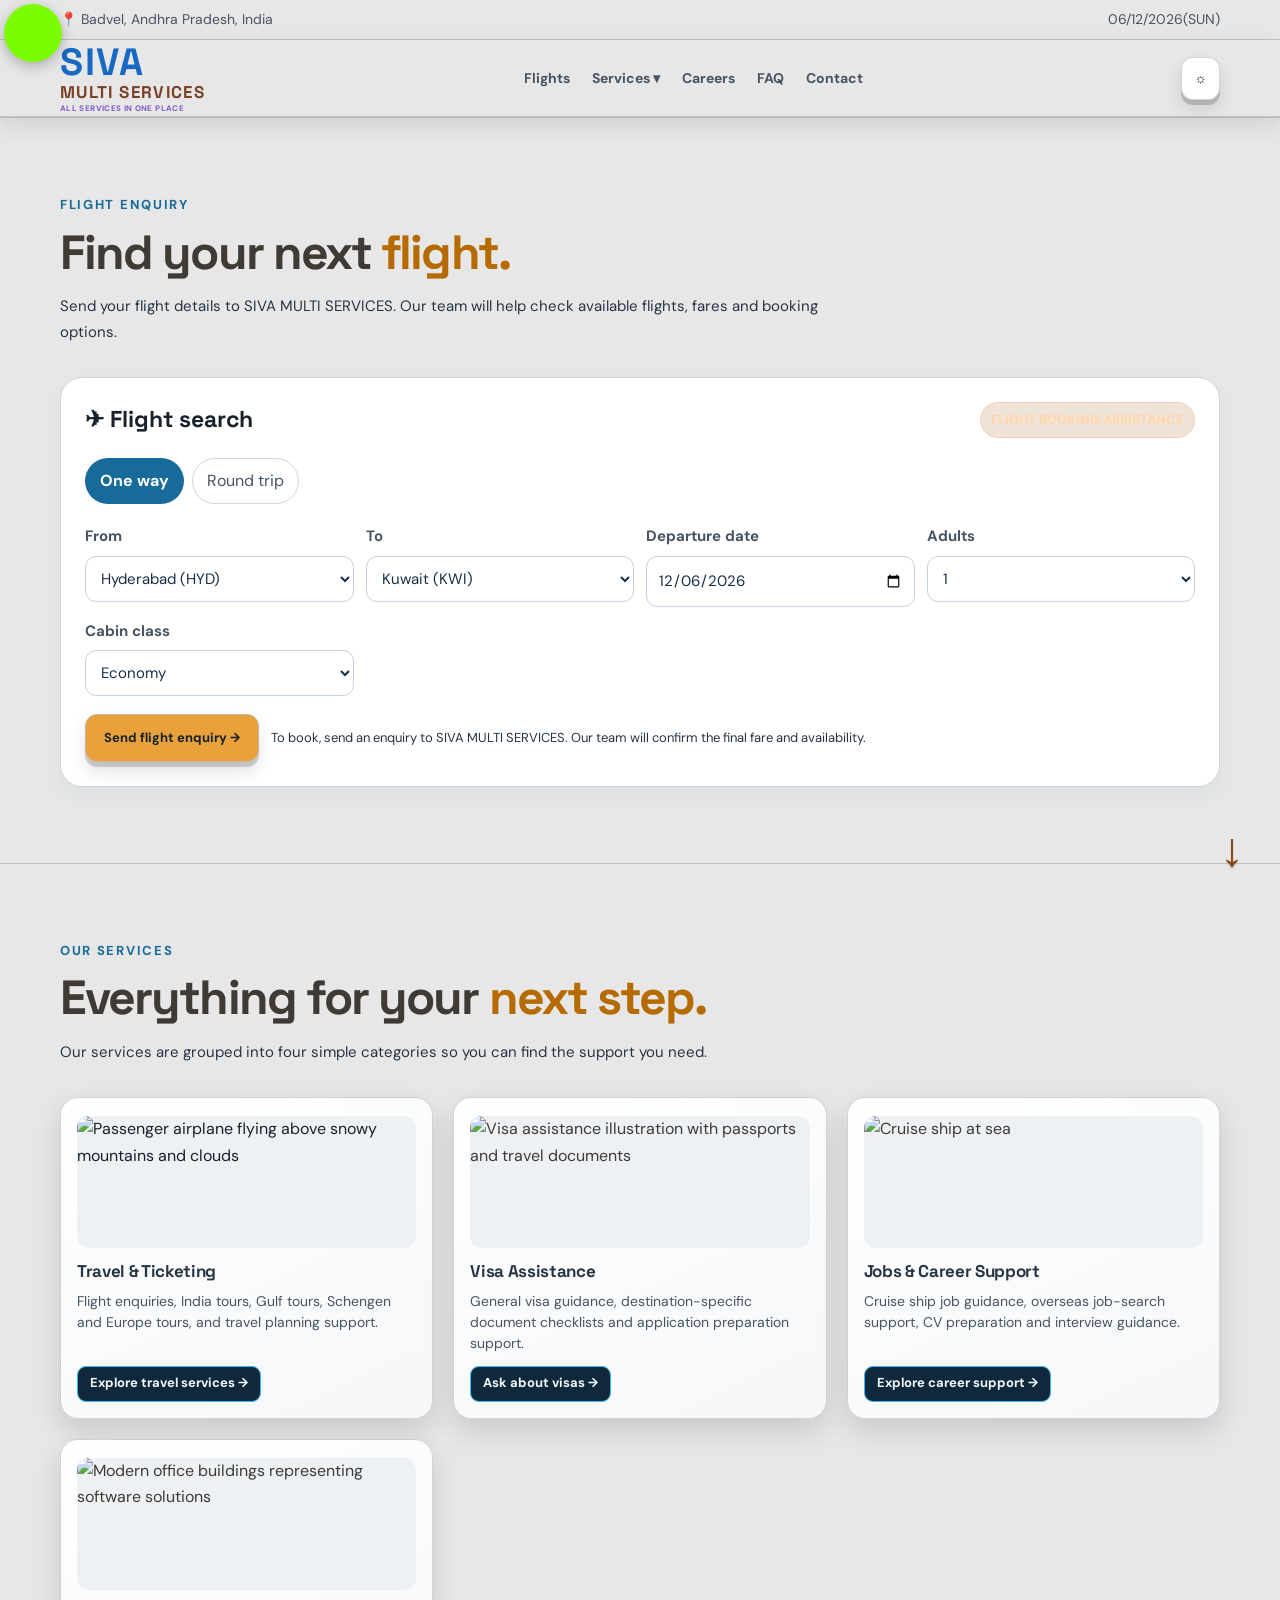
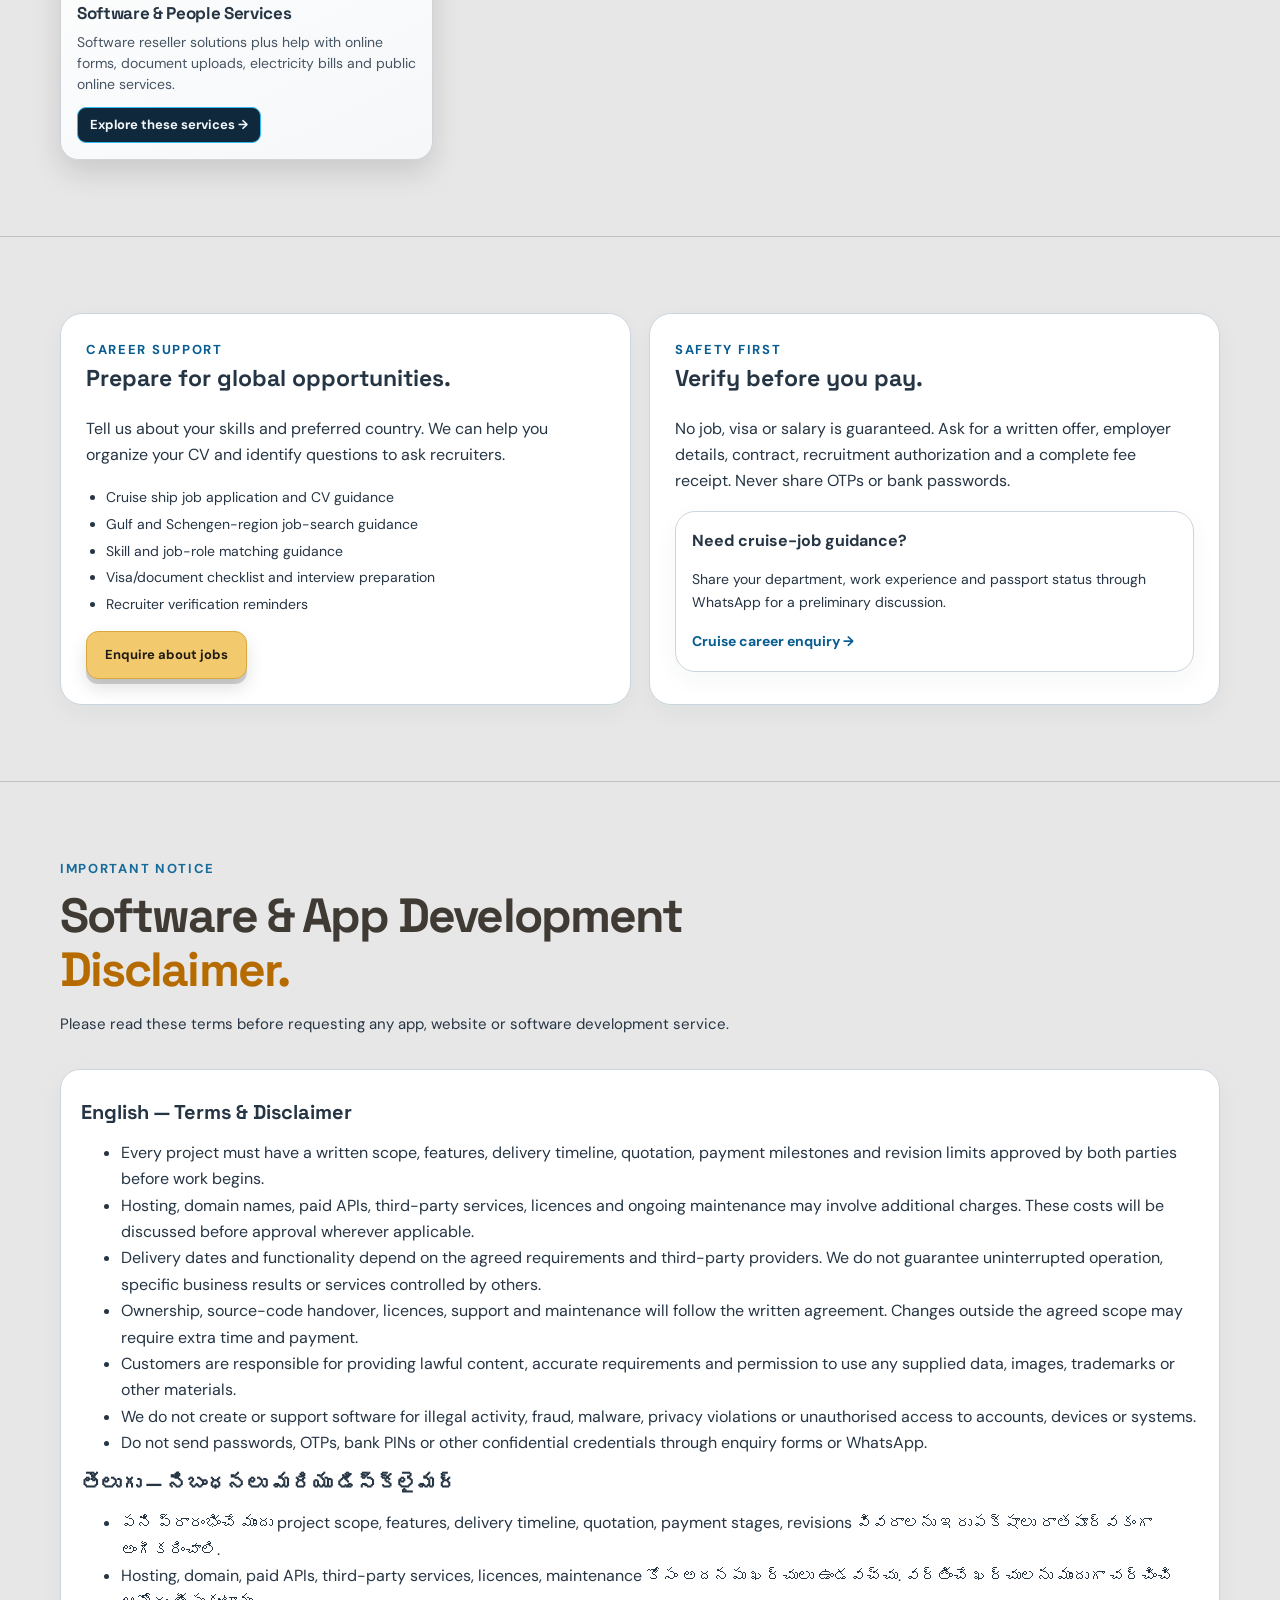
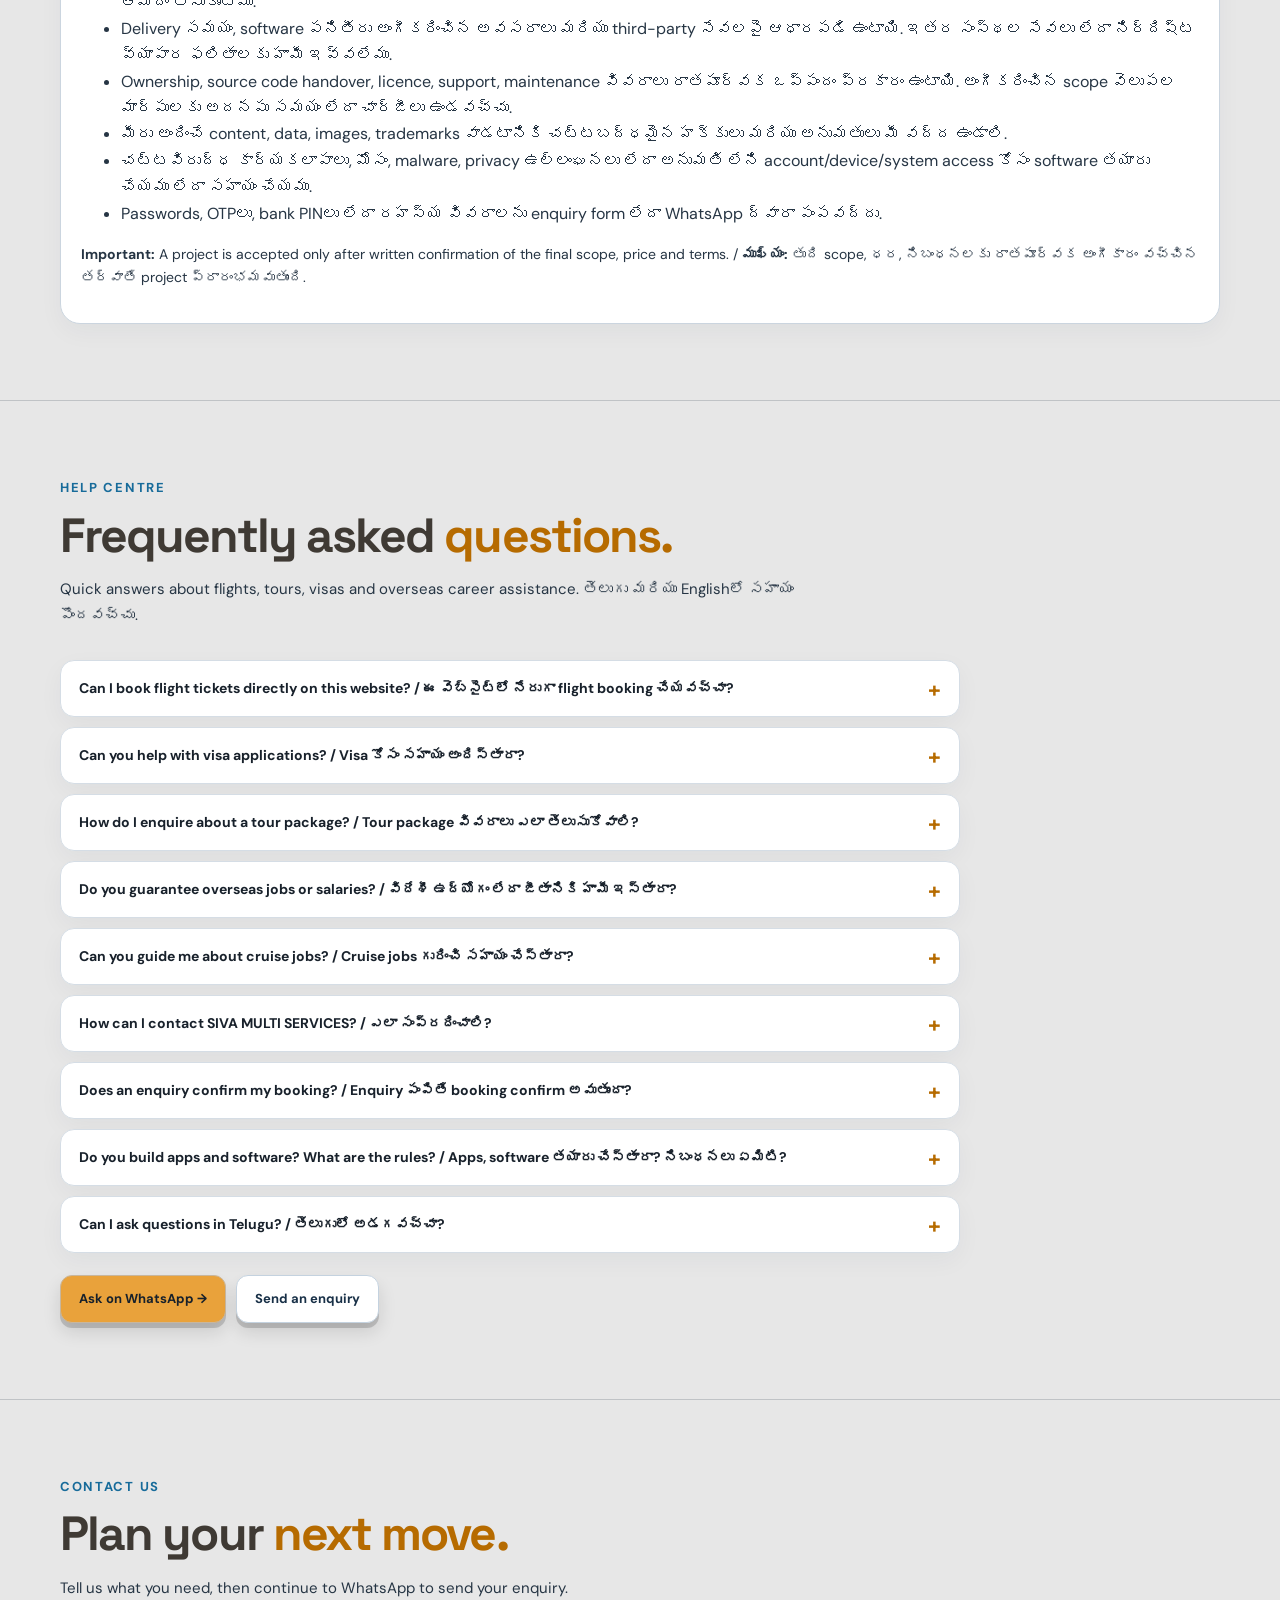
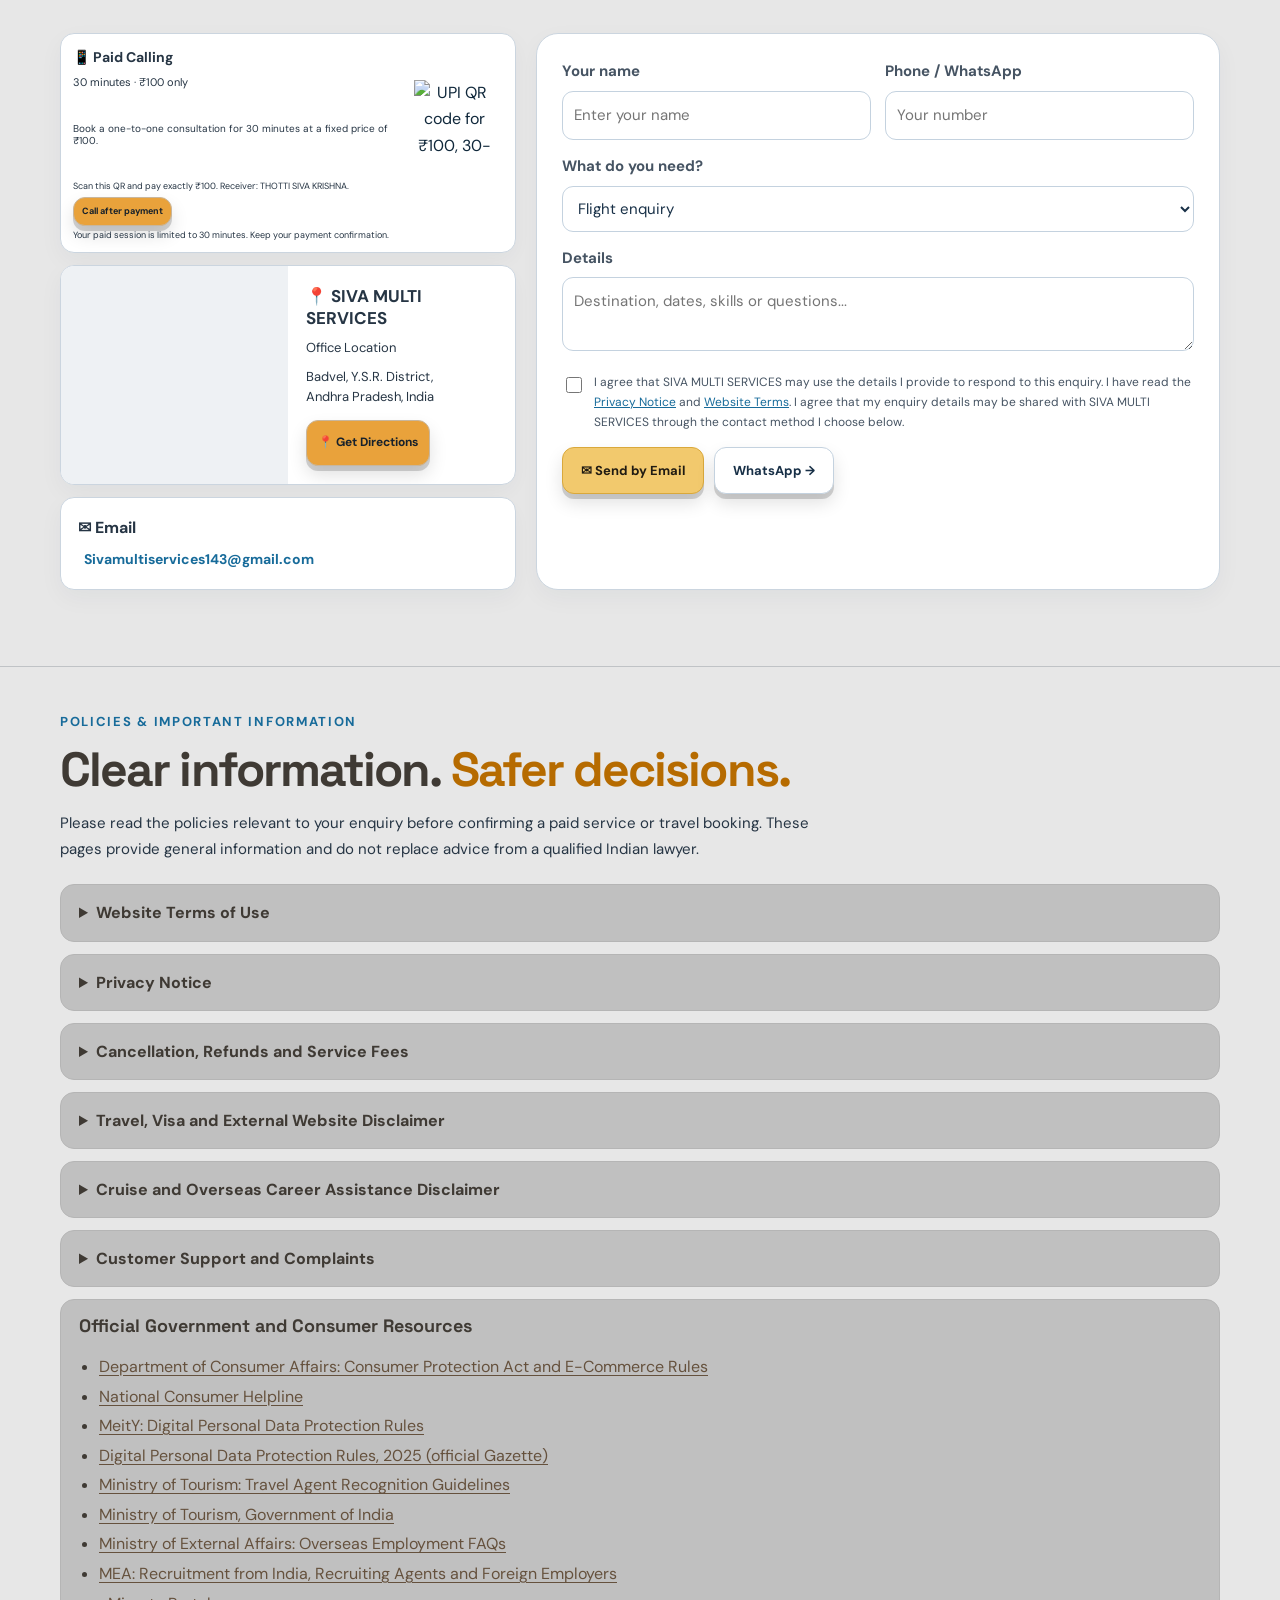
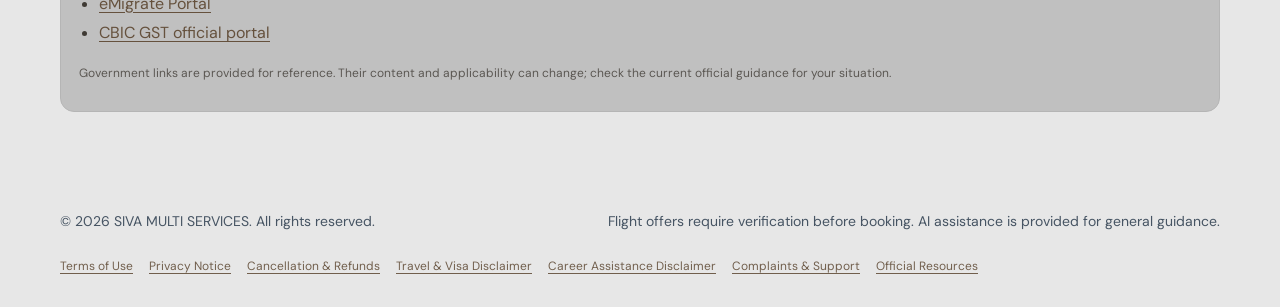
==== index.html @ c4509a31 "Permanently override dark SIVA AI quick reply button styles" ====
<!doctype html>
<html lang="en">
<head>
<meta name="impact-site-verification" value="970205c7-1c39-471c-8680-a74e16f4f275">
<meta charset="utf-8"><meta name="viewport" content="width=device-width,initial-scale=1,viewport-fit=cover">
<meta name="theme-color" content="#f4f8fc"><meta name="description" content="SIVA MULTI SERVICES offers software solutions and reseller support, school apps, cruise ship job guidance, visa assistance, Gulf and Schengen tours, and overseas job guidance. Outcomes depend on third-party providers and official eligibility.">
<title>SIVA MULTI SERVICES | All Services in One Place</title>
<style>
@import url('https://fonts.googleapis.com/css2?family=DM+Sans:wght@400;500;600;700&family=Space+Grotesk:wght@500;600;700&display=swap');
:root{--bg:#171513;--panel:#24211e;--panel2:#302b26;--line:#c7b9a52e;--text:#f7f2ea;--muted:#c7bdb0;--orange:#c9a77d;--blue:#b8b4ad;--green:#b8b4ad;--shadow:0 24px 70px #0005}*{box-sizing:border-box}html{scroll-behavior:smooth;scroll-padding-top:85px}body{margin:0;background:var(--bg);color:var(--text);font-family:'DM Sans',sans-serif;line-height:1.55;overflow-x:hidden}body.light{--bg:#f4f5f7;--panel:#ffffff;--panel2:#eef1f4;--line:#39465438;--text:#18212b;--muted:#465463;--orange:#b66b00;--blue:#176b9a;--green:#237a52;--shadow:0 16px 42px #26374818}a{color:inherit}button,input,select,textarea{font:inherit}button,a{touch-action:manipulation}.wrap{width:min(1180px,92vw);margin:auto}.topbar{font-size:12px;color:var(--muted);border-bottom:1px solid var(--line);padding:8px 0}.topbar .wrap{display:flex;justify-content:space-between;gap:10px;flex-wrap:wrap}.nav{position:sticky;top:0;z-index:40;background:color-mix(in srgb,var(--bg) 90%,transparent);backdrop-filter:blur(16px);border-bottom:1px solid var(--line)}.navin{min-height:72px;display:flex;align-items:center;justify-content:space-between;gap:18px}.brand{display:flex;align-items:center;gap:10px;text-decoration:none;font-weight:700;letter-spacing:-.025em}.brand-logo{width:48px;height:48px;object-fit:contain;flex-shrink:0}.brand strong{display:block;font-size:15px;line-height:1.18;color:var(--text)}.brand small{display:block;margin-top:4px;color:var(--orange);font-size:8px;letter-spacing:.09em;font-weight:700}.navlinks{display:flex;align-items:center;gap:20px}.navlinks a{text-decoration:none;color:var(--muted);font-size:13px;font-weight:700}.navlinks a:hover{color:var(--orange)}.navtools{display:flex;gap:8px;align-items:center}.mini,.menuBtn{border:1px solid var(--line);background:var(--panel);color:var(--text);border-radius:12px;padding:9px 12px;cursor:pointer}.menuBtn{display:none}.btn{display:inline-flex;align-items:center;justify-content:center;gap:8px;border:1px solid var(--line);border-radius:13px;padding:12px 17px;text-decoration:none;font-weight:700;cursor:pointer;transition:transform .18s,filter .18s}.btn:hover{transform:translateY(-2px);filter:brightness(1.06)}.primary{background:var(--orange);color:#30271f;border-color:transparent}.secondary{background:var(--panel);color:var(--text)}.hero{position:relative;isolation:isolate;padding:80px 0 58px;overflow:hidden;background:radial-gradient(ellipse at 78% 40%,#0b5475 0,transparent 42%),radial-gradient(ellipse at 20% 0,#152e48 0,transparent 50%)}.hero:after{content:'';position:absolute;z-index:-1;width:380px;height:380px;border-radius:50%;right:3%;top:13%;border:1px solid #68d9ff25;box-shadow:0 0 0 35px #68d9ff08,0 0 0 75px #68d9ff05,0 0 110px #28b7ef20}.heroGrid{display:grid;grid-template-columns:1.05fr .95fr;align-items:center;gap:40px}.eyebrow{font-size:11px;text-transform:uppercase;letter-spacing:.18em;font-weight:700;color:var(--blue)}h1,h2,h3{font-family:'Space Grotesk',sans-serif;line-height:1.08}h1{font-size:clamp(44px,6.7vw,78px);letter-spacing:-.055em;margin:15px 0}h1 span,h2 span{color:var(--orange)}.lead{font-size:17px;max-width:590px;color:var(--muted)}.heroActions{display:flex;gap:10px;flex-wrap:wrap;margin:25px 0}.trust{display:flex;gap:16px;flex-wrap:wrap;color:var(--muted);font-size:12px}.heroVisual{min-height:350px;position:relative;display:grid;place-items:center}.orbit{width:min(360px,75vw);aspect-ratio:1;border-radius:50%;border:1px solid #72dfff40;background:radial-gradient(circle at 35% 28%,#1c9dc4,#0d3958 45%,#071321 72%);box-shadow:inset -30px -25px 80px #0008,0 0 70px #20b9f42a;position:relative;overflow:hidden}.orbit:before,.orbit:after{content:'';position:absolute;inset:10%;border:1px solid #9deaff55;border-radius:50%;transform:rotate(25deg) scaleX(.45)}.orbit:after{transform:rotate(-35deg) scaleX(.45)}.orbitGrid{position:absolute;inset:-10%;background:repeating-linear-gradient(0deg,transparent 0 24px,#9deaff20 25px 26px),repeating-linear-gradient(90deg,transparent 0 24px,#9deaff20 25px 26px);border-radius:50%;mask-image:radial-gradient(circle,#000 20%,transparent 69%);animation:rotate 40s linear infinite}.plane{position:absolute;font-size:58px;top:38%;left:38%;filter:drop-shadow(0 8px 12px #0007);transform:rotate(-14deg)}.floatcard{position:absolute;padding:14px 16px;background:color-mix(in srgb,var(--panel) 90%,transparent);border:1px solid var(--line);border-radius:16px;box-shadow:var(--shadow);backdrop-filter:blur(12px)}.floatcard b{display:block}.floatcard small{color:var(--muted)}.fc1{left:0;top:12%}.fc2{right:0;bottom:13%}@keyframes rotate{to{transform:rotate(360deg)}}section{padding:75px 0;border-top:1px solid var(--line)}.sectionHead{max-width:740px;margin-bottom:28px}.sectionHead h2{font-size:clamp(32px,4.5vw,52px);letter-spacing:-.04em;margin:10px 0}.sectionHead p{color:var(--muted)}.flightShell{background:linear-gradient(135deg,var(--panel),var(--panel2));border:1px solid var(--line);border-radius:25px;padding:24px;box-shadow:var(--shadow)}.flightTop{display:flex;justify-content:space-between;align-items:center;gap:12px;flex-wrap:wrap}.flightTop h3{margin:0;font-size:22px}.demoTag{font-size:11px;font-weight:700;color:#ffd7a8;background:#a65b1b2b;border:1px solid #ff9a493d;border-radius:99px;padding:6px 10px}.tripTypes{display:flex;gap:8px;margin:20px 0}.tripTypes button{border:1px solid var(--line);background:transparent;color:var(--muted);border-radius:99px;padding:9px 14px;cursor:pointer}.tripTypes button.active{background:var(--blue);color:#071321;border-color:transparent;font-weight:700}.fields{display:grid;grid-template-columns:repeat(4,minmax(0,1fr));gap:12px}.field label{display:block;font-size:12px;font-weight:700;color:var(--muted);margin:0 0 6px}.field input,.field select,.field textarea{width:100%;min-height:46px;background:var(--bg);border:1px solid var(--line);color:var(--text);border-radius:12px;padding:11px;outline:none}.field input:focus,.field select:focus{border-color:var(--blue)}.flightActions{display:flex;align-items:center;gap:12px;flex-wrap:wrap;margin-top:18px}.note{font-size:12px;color:var(--muted)}.results{display:none;margin-top:20px}.results.show{display:block}.resultCard{border:1px solid var(--line);background:var(--bg);border-radius:16px;padding:15px;margin-top:10px;display:flex;justify-content:space-between;align-items:center;gap:12px;flex-wrap:wrap}.resultCard strong{display:block}.resultCard small{color:var(--muted)}.grid{display:grid;grid-template-columns:repeat(3,minmax(0,1fr));gap:15px}.card{background:var(--panel);border:1px solid var(--line);border-radius:20px;padding:22px;transition:transform .2s,border-color .2s}.card:hover{transform:translateY(-4px);border-color:#35b9f277}.cardIcon{font-size:29px}.card h3{font-size:20px;margin:12px 0 8px}.card p{color:var(--muted);font-size:14px}.textlink{color:var(--blue);font-weight:700;text-decoration:none;font-size:13px}.twoCol{display:grid;grid-template-columns:1fr 1fr;gap:18px}.panel{background:var(--panel);border:1px solid var(--line);border-radius:22px;padding:24px}.panel h3{font-size:24px;margin-top:5px}.checklist{padding-left:20px;color:var(--muted);line-height:1.9}.contactGrid{display:grid;grid-template-columns:.8fr 1.2fr;gap:20px}.contactDetails{display:grid;gap:12px}.detail{padding:17px;border:1px solid var(--line);border-radius:15px;background:var(--panel)}.contact-mini{padding:10px 12px;border-radius:12px}.contact-mini p{margin:6px 0 0}.contact-mini .textlink{font-size:10px;padding:3px 6px;min-height:18px}.paid-call-btn{margin-top:8px;padding:7px 10px;font-size:11px;min-height:30px}.detail b{display:block;margin-bottom:4px}.detail span{color:var(--muted);font-size:14px}.formGrid{display:grid;grid-template-columns:1fr 1fr;gap:12px}.full{grid-column:1/-1}.formGrid textarea{min-height:100px;resize:vertical}.footer{padding:28px 0;color:var(--muted);font-size:12px}.footerin{display:flex;justify-content:space-between;gap:15px;flex-wrap:wrap}.aiFab{position:fixed;right:18px;bottom:18px;z-index:50;width:60px;height:60px;border:0;border-radius:50%;background:var(--orange);color:#30271f;font-size:18px;font-weight:700;box-shadow:0 12px 35px #0006;cursor:pointer}.aiPanel{position:fixed;right:18px;bottom:90px;z-index:55;width:min(96vw,440px);background:var(--panel);border:1px solid var(--line);border-radius:20px;box-shadow:var(--shadow);overflow:hidden;display:none}.aiPanel.open{display:block}.aiHeader{padding:15px;border-bottom:1px solid var(--line);display:flex;align-items:center;gap:10px;justify-content:space-between}.aiHeader button{border:0;background:none;color:var(--text);font-size:24px}.aiBody{padding:14px}.chat{height:280px;overflow:auto;padding:10px;background:var(--bg);border-radius:13px}.msg{padding:9px 11px;margin:8px 0;border-radius:12px;font-size:13px;white-space:pre-wrap}.msg.bot{background:var(--panel2)}.msg.user{background:#ff8b4525;text-align:right}.quick{display:flex;flex-wrap:wrap;gap:6px;margin:10px 0}.quick button{border:1px solid var(--line);background:var(--bg);color:var(--text);padding:7px 9px;border-radius:10px;font-size:12px;cursor:pointer}.chatInput{display:flex;gap:7px}.chatInput input{min-width:0;flex:1;background:var(--bg);color:var(--text);border:1px solid var(--line);border-radius:10px;padding:10px}.chatInput button{border:0;background:var(--orange);color:#102131;border-radius:10px;padding:0 13px;font-weight:700}.voiceControls{display:flex;gap:7px;margin:8px 0;flex-wrap:wrap}.voiceBtn{border:1px solid var(--line);background:var(--bg);color:var(--text);border-radius:10px;padding:8px 10px;font-size:12px;font-weight:700;cursor:pointer}.voiceBtn{background:var(--orange);color:#102131;border-color:var(--orange)}
.voiceBtn.active{background:var(--orange);color:#102131;border-color:transparent}.voiceNote{font-size:11px;color:var(--muted);margin:8px 0}.hidden{display:none!important}.mobileNav{display:none}
@media(max-width:850px){.navlinks{display:none}.menuBtn{display:block}.heroGrid,.contactGrid,.twoCol{grid-template-columns:1fr}.hero{padding:56px 0 42px}.heroVisual{min-height:300px}.orbit{width:min(300px,70vw)}.grid{grid-template-columns:repeat(2,minmax(0,1fr))}.fields{grid-template-columns:repeat(2,minmax(0,1fr))}.navlinks.mobileNav{display:flex;position:absolute;top:72px;left:0;right:0;background:var(--panel);padding:16px 4vw 22px;flex-direction:column;align-items:stretch;border-bottom:1px solid var(--line)}.navlinks.mobileNav a{padding:8px}.navlinks.mobileNav.show{display:flex}.navtools .mini{padding:8px}}
@media(max-width:520px){.aiPanel{width:calc(100vw - 20px);right:10px;bottom:82px}.chat{height:300px;max-height:38vh}.grid,.fields,.formGrid{grid-template-columns:1fr}.full{grid-column:auto}.heroVisual{min-height:260px}.floatcard{padding:10px 12px;font-size:12px}.fc1{left:-2%}.fc2{right:-2%}section{padding:58px 0}.flightShell{padding:16px}.flightTop h3{font-size:19px}.btn{padding:11px 13px}.topbar .wrap{font-size:10px}}

/* Make every Services CTA a consistent, clearly visible button. */
#services .card{display:flex;flex-direction:column;align-items:flex-start;padding:8px;}
#services .cardIcon{font-size:20px;}
#services .service-card-image{display:block;width:100%;height:75px;object-fit:cover;border-radius:8px;margin:2px 0 6px;}
#services .card h3{font-size:18px;margin:6px 0 4px;}
#services .card p{font-size:12px;line-height:1.35;margin:0 0 6px;}
#services .flight-card-visual{height:75px;margin:2px 0 6px;border-radius:8px;}
#services .textlink{min-height:14px;padding:1px 4px;font-size:7px;border-radius:4px;}
#services .textlink{display:inline-flex;align-items:center;justify-content:center;min-height:22px;padding:3px 7px;margin-top:auto;border:1px solid var(--blue);border-radius:6px;background:color-mix(in srgb,var(--blue) 10%,transparent);font-size:9px;line-height:1.2;text-decoration:none;transform:none;transform-origin:initial;}
#services .textlink:hover{background:var(--blue);color:var(--bg);}
#services .card p{margin-bottom:14px;}
.flight-card-visual{width:100%;height:250px;margin:8px 0 14px;border-radius:16px;overflow:hidden;background:var(--panel2);position:relative;}
.flight-card-visual img{width:100%;height:100%;display:block;object-fit:cover;object-position:center center;}
.flight-night-image{display:none!important;}
body.light .flight-day-image{display:none!important;}
body.light .flight-night-image{display:block!important;}
@media(max-width:520px){.flight-card-visual{height:280px;margin-top:8px;border-radius:14px;}}
#services .card{padding:16px;}
.flight-card-visual{height:125px;margin:4px 0 10px;border-radius:12px;}
@media(max-width:520px){.flight-card-visual{height:125px;margin:4px 0 10px;}}
@media(min-width:850px){.flight-card-visual{height:135px;}}
/* FAQ section: matches the existing theme and adapts to light/dark mode. */
.faqList{display:grid;gap:10px;max-width:900px}
.faqItem{background:var(--panel);border:1px solid var(--line);border-radius:15px;overflow:hidden}
.faqItem summary{list-style:none;cursor:pointer;padding:17px 48px 17px 18px;font-weight:700;position:relative}
.faqItem summary::-webkit-details-marker{display:none}
.faqItem summary:after{content:'+';position:absolute;right:18px;top:50%;transform:translateY(-50%);font-size:22px;color:var(--orange)}
.faqItem[open] summary:after{content:'−'}
.faqAnswer{padding:0 18px 18px;color:var(--muted);font-size:14px}
.faqAnswer p{margin:0 0 8px}
.faqAnswer p:last-child{margin-bottom:0}
.faqActions{display:flex;gap:10px;flex-wrap:wrap;margin-top:22px}
@media(max-width:520px){.faqItem summary{padding:15px 42px 15px 14px;font-size:14px}.faqAnswer{padding:0 14px 15px}}

/* Roomier SIVA MULTI SERVICES AI header and clear rectangular voice buttons. */
.aiFab{width:60px;height:60px;right:18px;bottom:18px;font-size:18px}
.aiPanel{right:14px;bottom:88px;width:min(92vw,350px);max-height:min(74vh,600px);border-radius:17px}
.aiHeader{padding:15px 16px;min-height:72px;align-items:center}
.aiHeaderTitle{display:flex;flex-direction:column;gap:4px}
.aiHeaderTitle{min-width:0;flex:1}.aiHeaderTitle strong{font-size:16px;line-height:1.4}
.aiOnline{display:flex;align-items:center;gap:6px;font-size:11px;color:var(--green);line-height:1.4}
.aiOnline i{display:inline-block;width:8px;height:8px;border-radius:50%;background:var(--green);box-shadow:0 0 7px #45d49a70}
.aiHeader button{font-size:25px;padding:3px 5px}
.aiBody{padding:11px}
.chatTopTools{display:flex;justify-content:flex-end;margin:0 0 7px}
#chatLanguage{width:102px;max-width:40%;height:52px;min-width:0;font-size:14px;font-weight:700;text-align:center;padding:8px;border-radius:15px;border:1px solid var(--line);background:var(--bg);color:var(--text);cursor:pointer;flex-shrink:0}
.voiceControls{display:flex;gap:8px;margin:8px 0}
.voiceBtn{flex:1;min-height:44px;padding:10px 8px;font-size:12px;font-weight:700;border:1px solid var(--line);background:var(--bg);color:var(--text);border-radius:9px;white-space:nowrap}
.voiceBtn.active{background:var(--orange);color:#102131;border-color:transparent}
.chat{height:150px;max-height:29vh;padding:8px}
.msg{padding:8px 9px;margin:5px 0;font-size:12px;line-height:1.4}
.chatInput{gap:6px}
.chatInput input{padding:9px;font-size:12px}
.chatInput button{padding:0 12px;font-size:12px}
.voiceNote{font-size:10px;margin:4px 0 0}
@media(max-width:520px){
 .aiFab{width:60px;height:60px;right:18px;bottom:18px}
 .aiPanel{right:10px;bottom:86px;width:min(92vw,330px);max-height:72vh}
 .aiHeader{padding:14px 15px;min-height:70px}
 .aiHeaderTitle strong{font-size:16px}
 .aiBody{padding:10px}
 .voiceControls{gap:7px}
 .voiceBtn{min-height:44px;padding:10px 5px;font-size:11px;border-radius:9px}
 .chat{height:135px;max-height:27vh}
}

/* Production hotfix: make Send, Voice and Live controls the same size. */
.aiBody .chatInput button,
.aiBody .voiceBtn{
  width:64px!important;
  min-width:64px!important;
  max-width:64px!important;
  height:40px!important;
  min-height:40px!important;
  padding:0 2px!important;
  box-sizing:border-box!important;
  display:inline-flex!important;
  align-items:center!important;
  justify-content:center!important;
  white-space:nowrap!important;
  line-height:1!important;
}
.aiBody .voiceControls{display:flex;flex-wrap:nowrap;gap:7px;align-items:center}
@media(max-width:340px){
  .aiBody .chatInput button,
  .aiBody .voiceBtn{width:64px!important;min-width:64px!important;max-width:64px!important}
}

/* Put language selector in the SIVA MULTI SERVICES AI header, not beside the message area. */
.aiHeader{display:grid!important;grid-template-columns:minmax(0,1fr) minmax(72px,auto) 28px!important;align-items:center!important;gap:8px!important}
.aiHeaderTitle{min-width:0}
.aiHeader #chatLanguage{grid-column:2;grid-row:1;width:76px!important;min-width:76px!important;max-width:76px!important;height:36px!important;margin:0!important;padding:4px!important;font-size:12px!important;border-radius:9px;border:1px solid var(--line);background:var(--bg);color:var(--text);text-align:center}
.aiHeader #aiClose{grid-column:3;grid-row:1;justify-self:end}
.aiBody>.chatTopTools{display:flex!important;justify-content:flex-end;margin:0 0 10px}
@media(max-width:380px){
 .aiHeader{grid-template-columns:minmax(0,1fr) 68px 24px!important;gap:5px!important}
 .aiHeaderTitle strong{font-size:13px!important}
 .aiHeader #chatLanguage{width:68px!important;min-width:68px!important;max-width:68px!important}
 .aiHeader #aiClose{width:24px!important}
}

/* SIVA MULTI SERVICES AI responsive layout: desktop, tablet and phone. Preserve approved visual design. */
.aiPanel{width:min(440px,calc(100vw - 36px));max-height:calc(100vh - 112px);max-height:calc(100dvh - 112px);overflow-y:auto;overscroll-behavior:contain}
.aiHeader{display:flex;align-items:center;gap:10px}
.aiHeaderTitle{flex:1;min-width:0}
.aiHeader #chatLanguage{width:102px;max-width:34%;height:52px;flex-shrink:0}
.aiBody{min-width:0}
.chat{height:clamp(220px,34vh,320px);min-height:180px}
.chatInput{display:flex;align-items:stretch;gap:7px}
.chatInput input{min-width:0;flex:1}
.chatInput button{flex-shrink:0;min-width:64px}
.voiceControls{display:flex;flex-wrap:nowrap;gap:8px}
.voiceBtn{flex:1;min-width:0;min-height:44px;white-space:nowrap}
@media (min-width:521px) and (max-width:900px){
 .aiPanel{width:min(420px,calc(100vw - 32px));right:16px;bottom:84px}
 .chat{height:clamp(220px,32vh,300px)}
}
@media (max-width:520px){
 .aiPanel{width:calc(100vw - 20px);right:10px;bottom:82px;max-height:calc(100vh - 100px);max-height:calc(100dvh - 100px);border-radius:18px}
 .aiHeader{padding:12px;gap:7px}
 .aiHeaderTitle strong{font-size:15px}
 .aiHeader #chatLanguage{width:92px;max-width:35%;height:46px;font-size:12px;padding:5px}
 .aiBody{padding:10px}
 .chat{height:clamp(190px,30vh,280px);min-height:170px;padding:8px}
 .voiceControls{gap:7px}
 .voiceBtn{min-height:42px;padding:8px 5px;font-size:12px}
 .chatInput input{padding:9px}
 .chatInput button{min-width:58px;padding:0 10px}
}
@media (max-width:380px){
 .aiHeader{display:flex;grid-template-columns:none!important;gap:5px!important;padding:10px}
 .aiHeaderTitle strong{font-size:13px!important}
 .aiHeader #chatLanguage{width:74px!important;min-width:74px!important;max-width:74px!important;height:42px}
 .aiHeader #aiClose{width:24px!important;padding:2px}
 .aiBody{padding:8px}
 .chat{height:190px;min-height:160px}
 .voiceBtn{font-size:11px;padding:7px 3px}
}


/* Visibility and sizing fix for SIVA MULTI SERVICES AI at default browser zoom */
.aiFab{position:fixed!important;right:max(16px,env(safe-area-inset-right))!important;bottom:max(16px,env(safe-area-inset-bottom))!important;z-index:9999!important;width:68px;height:68px;font-size:20px;display:flex;align-items:center;justify-content:center;visibility:visible;opacity:1;pointer-events:auto}
.aiPanel{position:fixed!important;right:max(12px,env(safe-area-inset-right))!important;bottom:calc(max(16px,env(safe-area-inset-bottom)) + 82px)!important;width:min(480px,calc(100vw - 24px))!important;max-height:calc(100vh - 108px)!important;max-height:calc(100dvh - 108px)!important;z-index:10000!important}
.aiPanel.open{display:block!important;visibility:visible;opacity:1}
@media (min-width:901px){
 .aiPanel{width:min(500px,calc(100vw - 40px))!important;right:24px!important;bottom:104px!important;max-height:calc(100vh - 130px)!important;max-height:calc(100dvh - 130px)!important}
 .chat{height:clamp(260px,38vh,380px)}
}
@media (max-width:520px){
 .aiFab{width:64px;height:64px;right:14px!important;bottom:max(14px,env(safe-area-inset-bottom))!important}
 .aiPanel{width:calc(100vw - 16px)!important;right:8px!important;bottom:calc(max(14px,env(safe-area-inset-bottom)) + 76px)!important;max-height:calc(100vh - 96px)!important;max-height:calc(100dvh - 96px)!important}
}


/* Final visibility fix: make SIVA MULTI SERVICES AI easy to spot and proportionate at default browser zoom */
.aiFab{position:fixed!important;display:flex!important;align-items:center!important;justify-content:center!important;right:clamp(14px,2vw,28px)!important;bottom:clamp(14px,2vh,24px)!important;width:clamp(68px,5.2vw,82px)!important;height:clamp(68px,5.2vw,82px)!important;font-size:clamp(20px,1.5vw,24px)!important;z-index:2147483000!important;visibility:visible!important;opacity:1!important;transform:none!important}
.aiPanel{position:fixed!important;right:clamp(12px,2vw,28px)!important;bottom:calc(clamp(14px,2vh,24px) + clamp(68px,5.2vw,82px) + 14px)!important;width:min(540px,calc(100vw - 24px))!important;max-height:calc(100vh - 130px)!important;max-height:calc(100dvh - 130px)!important;z-index:2147483001!important;transform:none!important}
.aiPanel.open{display:block!important;visibility:visible!important;opacity:1!important}
@media(min-width:901px){
 .aiPanel{width:min(560px,42vw)!important;max-height:calc(100vh - 150px)!important;max-height:calc(100dvh - 150px)!important}
 .chat{height:clamp(280px,38vh,420px)!important}
}
@media(max-width:520px){
 .aiFab{width:66px!important;height:66px!important;right:14px!important;bottom:14px!important}
 .aiPanel{width:calc(100vw - 16px)!important;right:8px!important;bottom:88px!important;max-height:calc(100vh - 100px)!important;max-height:calc(100dvh - 100px)!important}
}


/* Fix AI launcher clipped off the right edge on narrow/zoomed mobile viewports */
html,body{max-width:100%;overflow-x:clip}
.aiFab{
 position:fixed!important;left:auto!important;right:16px!important;inset-inline-start:auto!important;inset-inline-end:16px!important;
 margin:0!important;transform:translateX(0)!important;box-sizing:border-box!important;
 width:66px!important;height:66px!important;min-width:66px!important;max-width:66px!important;
 z-index:2147483000!important
}
.aiPanel{
 position:fixed!important;left:auto!important;right:8px!important;inset-inline-start:auto!important;inset-inline-end:8px!important;
 margin:0!important;transform:translateX(0)!important;box-sizing:border-box!important;
 width:calc(100vw - 16px)!important;max-width:540px!important;
}
@media(min-width:541px){
 .aiPanel{right:16px!important;inset-inline-end:16px!important;width:min(540px,calc(100vw - 32px))!important}
}


/* Mobile header fit: keep brand, language, theme and Menu fully inside viewport */
@media(max-width:520px){
 .nav,.navin{width:100%;max-width:100%;box-sizing:border-box}
 .navin{padding-left:12px!important;padding-right:8px!important;gap:8px!important;min-width:0}
 .brand{flex:0 1 122px;min-width:0;gap:8px}
 .brandmark{width:48px!important;height:48px!important;flex:0 0 48px}
 .brand strong{font-size:clamp(14px,3.8vw,18px)!important;line-height:1.18}
 .navtools{flex:1 1 auto;min-width:0;gap:6px!important;justify-content:flex-end}
 #pageLanguage{width:clamp(90px,31vw,142px)!important;min-width:0!important;flex:1 1 auto;padding:8px 5px!important;font-size:12px}
 #themeBtn{width:42px;min-width:42px;padding:8px 5px!important;flex:0 0 42px}
 .menuBtn{display:block!important;flex:0 0 auto;padding:8px 9px!important;font-size:12px;white-space:nowrap}
}
@media(max-width:380px){
 .navin{padding-left:8px!important;gap:5px!important}
 .brand{flex-basis:96px;gap:5px}
 .brandmark{width:40px!important;height:40px!important;flex-basis:40px}
 .brand strong{font-size:12px!important}
 #pageLanguage{width:82px!important;font-size:11px}
 #themeBtn{width:34px;min-width:34px;flex-basis:34px}
 .menuBtn{padding:7px!important;font-size:11px}
}


/* Compact bottom language switcher: tap to open language options */
.gtranslate_wrapper{position:fixed!important;left:8px!important;bottom:8px!important;z-index:9998!important;width:auto!important;max-width:150px!important}
.gtranslate_wrapper .gt_float_switcher{width:auto!important;min-width:0!important;max-width:150px!important;font-size:12px!important;box-shadow:0 4px 16px #0003!important;border-radius:8px!important;overflow:visible!important}
.gtranslate_wrapper .gt_float_switcher .gt-selected{padding:5px 8px!important;min-height:38px!important;line-height:1.2!important}
.gtranslate_wrapper .gt_float_switcher .gt-selected .gt-current-lang{padding:0!important;display:flex!important;align-items:center!important;gap:6px!important}
.gtranslate_wrapper .gt_float_switcher .gt-selected .gt-current-lang span.gt-lang-code{font-size:13px!important;font-weight:700!important}
.gtranslate_wrapper .gt_float_switcher .gt_options{max-height:55vh!important;overflow-y:auto!important;min-width:140px!important}
.gtranslate_wrapper .gt_float_switcher img{width:22px!important;height:auto!important}
@media(max-width:520px){
 .gtranslate_wrapper{left:6px!important;bottom:6px!important;max-width:126px!important}
 .gtranslate_wrapper .gt_float_switcher{max-width:126px!important;font-size:11px!important}
 .gtranslate_wrapper .gt_float_switcher .gt-selected{padding:4px 6px!important;min-height:34px!important}
 .gtranslate_wrapper .gt_float_switcher .gt-selected .gt-current-lang span.gt-lang-code{font-size:12px!important}
 .gtranslate_wrapper .gt_float_switcher img{width:19px!important}
}


/* Strong compact sizing for the GTranslate floating language button */
.gtranslate_wrapper{position:fixed!important;left:6px!important;bottom:6px!important;z-index:2147482000!important;width:128px!important;max-width:128px!important}
.gtranslate_wrapper .gt_float_switcher,
.gtranslate_wrapper .gt_float_switcher .gt-selected,
.gtranslate_wrapper .gt_float_switcher .gt-selected .gt-current-lang{
 width:128px!important;min-width:0!important;max-width:128px!important;box-sizing:border-box!important
}
.gtranslate_wrapper .gt_float_switcher{font-size:12px!important;border-radius:8px!important}
.gtranslate_wrapper .gt_float_switcher .gt-selected{height:38px!important;min-height:38px!important;padding:4px 7px!important;display:flex!important;align-items:center!important}
.gtranslate_wrapper .gt_float_switcher .gt-selected .gt-current-lang{display:flex!important;align-items:center!important;gap:5px!important;padding:0!important;white-space:nowrap!important}
.gtranslate_wrapper .gt_float_switcher .gt-selected .gt-current-lang span.gt-lang-code{font-size:12px!important;line-height:1!important}
.gtranslate_wrapper .gt_float_switcher .gt_options{min-width:128px!important;max-width:180px!important;max-height:55vh!important;overflow-y:auto!important;bottom:100%!important;top:auto!important}
.gtranslate_wrapper .gt_float_switcher img{width:20px!important;max-width:20px!important;height:auto!important}
@media(max-width:520px){
 .gtranslate_wrapper,.gtranslate_wrapper .gt_float_switcher,.gtranslate_wrapper .gt_float_switcher .gt-selected,.gtranslate_wrapper .gt_float_switcher .gt-selected .gt-current-lang{width:112px!important;max-width:112px!important}
 .gtranslate_wrapper .gt_float_switcher .gt-selected{height:34px!important;min-height:34px!important;padding:3px 6px!important}
 .gtranslate_wrapper .gt_float_switcher .gt-selected .gt-current-lang span.gt-lang-code{font-size:11px!important}
 .gtranslate_wrapper .gt_float_switcher img{width:18px!important;max-width:18px!important}
 .gtranslate_wrapper .gt_float_switcher .gt_options{min-width:112px!important}
}


/* Premium hero headline refresh: refined typography and high-contrast travel gold */
.hero h1{
 font-family:'DM Sans',sans-serif!important;
 font-size:clamp(46px,6.6vw,76px)!important;
 font-weight:700!important;
 letter-spacing:-.065em!important;
 line-height:1.02!important;
 color:#f8fafc!important;
 text-wrap:balance;
 text-shadow:0 3px 22px #02081270;
}
.hero h1 span{
 color:#f6c76b!important;
 background:linear-gradient(100deg,#ffe7a3 0%,#f6c76b 48%,#d99a32 100%);
 -webkit-background-clip:text!important;
 background-clip:text!important;
 -webkit-text-fill-color:transparent!important;
}
@media(max-width:520px){
 .hero h1{font-size:clamp(42px,11vw,56px)!important;line-height:1.04!important;letter-spacing:-.055em!important}
}


/* Realistic rotating Earth globe with visible continent texture */
.orbit{
 background-color:#061a2a!important;
 background-image:
   radial-gradient(ellipse at 28% 22%,#ffffff38 0%,#ffffff08 22%,transparent 48%),
   linear-gradient(90deg,#020914 0%,#06182a05 38%,#020914a8 100%),
   url('https://www.solarsystemscope.com/textures/download/2k_earth_daymap.jpg')!important;
 background-repeat:no-repeat!important;
 background-size:100% 100%,100% 100%,200% 100%!important;
 background-position:0 0,0 0,0% center!important;
 animation:earthMapSpin 32s linear infinite!important;
 box-shadow:inset -28px -16px 48px #000b,inset 10px 8px 24px #b8eaff16,0 0 0 1px #7edfff80,0 0 36px #22b9f454!important;
 border:1px solid #80dfff80!important;
}
.orbitGrid{
 opacity:.16!important;
 background:repeating-linear-gradient(0deg,transparent 0 34px,#b9edff35 35px 36px),repeating-linear-gradient(90deg,transparent 0 34px,#b9edff35 35px 36px)!important;
}
.orbit:before,.orbit:after{border-color:#b9edff25!important}
@keyframes earthMapSpin{
 from{background-position:0 0,0 0,0% center}
 to{background-position:0 0,0 0,100% center}
}
@media(prefers-reduced-motion:reduce){.orbit{animation:none!important}}


/* Natural Earth colours: deep ocean blue, realistic land tones, no violet glow */
.orbit{
 background-color:#123d59!important;
 background-image:
   radial-gradient(ellipse at 30% 22%,#fff5d633 0%,#fff5d60a 24%,transparent 49%),
   linear-gradient(90deg,#03101c18 0%,#061a2a00 42%,#03101c88 100%),
   url('https://www.solarsystemscope.com/textures/download/2k_earth_daymap.jpg')!important;
 background-repeat:no-repeat!important;
 background-size:100% 100%,100% 100%,200% 100%!important;
 background-position:0 0,0 0,0% center!important;
 box-shadow:inset -30px -18px 48px #00101bb8,inset 10px 8px 22px #e5f5ff12,0 0 0 1px #79c7e566,0 0 28px #247aa633!important;
 border:1px solid #78b9d866!important;
}


/* Final natural Earth palette override: blue oceans and realistic land, no purple tint */
.orbit{
 background-color:#164b68!important;
 background-image:
  radial-gradient(ellipse at 30% 22%,#fff7df22 0%,transparent 46%),
  linear-gradient(90deg,#07152212 0%,transparent 42%,#02091470 100%),
  url('https://www.solarsystemscope.com/textures/download/2k_earth_daymap.jpg')!important;
 background-blend-mode:normal!important;
 filter:none!important;
}
.orbitGrid{opacity:.08!important}
.orbit:before,.orbit:after{border-color:#c4e6d922!important}


/* Final globe cleanup: keep rotation, use an unlabelled Earth texture, no map names or watermark text */
.orbit{
 background-image:
  radial-gradient(ellipse at 30% 22%,#fff7df18 0%,transparent 46%),
  linear-gradient(90deg,#07152210 0%,transparent 42%,#02091465 100%),
  url('https://www.solarsystemscope.com/textures/download/2k_earth_daymap.jpg')!important;
 background-size:100% 100%,100% 100%,200% 100%!important;
 background-position:0 0,0 0,0% center!important;
 animation:earthMapSpin 32s linear infinite!important;
}
@keyframes earthMapSpin{
 from{background-position:0 0,0 0,0% center}
 to{background-position:0 0,0 0,100% center}
}
@media(prefers-reduced-motion:reduce){.orbit{animation:none!important}}


/* Final hero globe fix: remove floating labels and visibly rotate the map left-to-right */
.heroVisual .floatcard{display:none!important}
.heroVisual .orbit{
 position:relative!important;
 overflow:hidden!important;
 background-color:#164b68!important;
 background-image:
  radial-gradient(ellipse at 28% 22%,#fff7df22 0%,transparent 44%),
  linear-gradient(90deg,#02091420 0%,transparent 36%,#02091490 100%),
  url('https://www.solarsystemscope.com/textures/download/2k_earth_daymap.jpg')!important;
 background-repeat:no-repeat!important;
 background-size:100% 100%,100% 100%,200% 100%!important;
 background-position:0 0,0 0,0% center!important;
 animation:earthMapSpinLeftToRight 24s linear infinite!important;
}
.heroVisual .orbitGrid{animation:none!important;opacity:.07!important}
@keyframes earthMapSpinLeftToRight{
 from{background-position:0 0,0 0,0% center}
 to{background-position:0 0,0 0,100% center}
}
@media(prefers-reduced-motion:reduce){.heroVisual .orbit{animation:none!important}}


/* Professional service cards and image treatment across desktop and mobile */
#services .grid{gap:20px!important;align-items:stretch!important}
#services .card{
 position:relative!important;overflow:hidden!important;
 display:flex!important;flex-direction:column!important;align-items:stretch!important;
 padding:14px!important;gap:0!important;border-radius:20px!important;
 background:linear-gradient(155deg,var(--panel),color-mix(in srgb,var(--panel2) 58%,var(--panel)))!important;
 border:1px solid var(--line)!important;
 box-shadow:0 12px 30px #0002!important;
 transition:transform .22s ease,border-color .22s ease,box-shadow .22s ease!important;
}
#services .card:hover{transform:translateY(-5px)!important;border-color:#f6c76b88!important;box-shadow:0 18px 38px #0004!important}
#services .service-card-image,#services .flight-card-visual{
 display:block!important;width:100%!important;height:155px!important;min-height:155px!important;
 object-fit:cover!important;object-position:center!important;border-radius:13px!important;
 margin:0 0 15px!important;overflow:hidden!important;background:var(--panel2)!important;
}
#services .flight-card-visual img{width:100%!important;height:100%!important;object-fit:cover!important}
#services .cardIcon{font-size:23px!important;margin:0 0 6px!important}
#services .card h3{font-size:19px!important;line-height:1.2!important;margin:0 0 10px!important;letter-spacing:-.02em!important}
#services .card p{font-size:13px!important;line-height:1.55!important;margin:0 0 14px!important;color:var(--muted)!important}
#services .textlink{align-self:flex-start!important;margin-top:auto!important;min-height:36px!important;padding:8px 12px!important;border-radius:9px!important;font-size:11px!important;font-weight:700!important}
@media(max-width:850px){#services .grid{gap:14px!important}#services .service-card-image,#services .flight-card-visual{height:135px!important;min-height:135px!important}}
@media(max-width:520px){#services .grid{grid-template-columns:repeat(2,minmax(0,1fr))!important;gap:12px!important}#services .card{padding:10px!important;border-radius:15px!important}#services .service-card-image,#services .flight-card-visual{height:112px!important;min-height:112px!important;border-radius:10px!important;margin-bottom:11px!important}#services .card h3{font-size:15px!important}#services .textlink{font-size:10px!important;padding:7px 8px!important;min-height:32px!important}}


/* Site-wide professional polish: consistent typography, spacing, cards and responsive controls */
:root{--line:#ffffff20;--shadow:0 18px 50px #0003}
body{font-size:15px;line-height:1.65;text-rendering:optimizeLegibility;-webkit-font-smoothing:antialiased}
.wrap{width:min(1160px,91vw)}
.topbar{font-size:12px}
.navin{min-height:76px}
.brandmark{width:46px;height:46px;border-radius:14px}
.brand strong{font-size:16px;line-height:1.12}
.navlinks{gap:22px}
.navlinks a{font-size:13px}
.hero{padding:82px 0 68px}
.heroGrid{gap:46px}
.hero .eyebrow,.sectionHead .eyebrow{font-size:11px;letter-spacing:.18em;font-weight:700}
.hero h1{font-family:'DM Sans',sans-serif!important;font-size:clamp(48px,6vw,74px)!important;line-height:1.04!important;letter-spacing:-.06em!important}
.hero .lead{font-size:17px;line-height:1.7;max-width:570px}
.heroActions .btn,.btn{min-height:46px;padding:12px 18px;font-size:13px;border-radius:12px}
.heroVisual{min-height:370px}
.orbit{width:min(360px,76vw);border-radius:50%}
section{padding:76px 0}
.sectionHead{max-width:760px;margin-bottom:32px}
.sectionHead h2{font-size:clamp(32px,4.1vw,48px);line-height:1.12;letter-spacing:-.04em}
.sectionHead p{font-size:15px;line-height:1.7}
.flightShell,.panel{border-radius:22px;padding:24px}
.flightTop h3,.panel h3{font-size:23px;line-height:1.2}
.field label{font-size:12px;margin-bottom:7px}
.field input,.field select,.field textarea{font-size:14px;min-height:46px;border-radius:11px}
#services .grid{grid-template-columns:repeat(3,minmax(0,1fr))!important;gap:20px!important}
#services .card{min-width:0;padding:16px!important;border-radius:18px!important}
#services .service-card-image,#services .flight-card-visual{height:165px!important;min-height:165px!important;border-radius:12px!important;margin-bottom:15px!important}
#services .card h3{font-size:18px!important;line-height:1.3!important;margin:0 0 10px!important}
#services .card p{font-size:13px!important;line-height:1.6!important}
#services .textlink{font-size:11px!important;min-height:36px!important;padding:8px 12px!important}
#careers .panel,#contact .panel{padding:25px!important}
.checklist{font-size:14px;line-height:1.9}
.detail{padding:17px;border-radius:14px}
.faqItem{border-radius:14px}
.faqItem summary{font-size:14px;line-height:1.5}
.faqAnswer{font-size:14px;line-height:1.7}
.formGrid{gap:14px}
.footer{padding:30px 0;font-size:12px}
.aiFab{box-shadow:0 12px 30px #0005}
@media(max-width:850px){
 .wrap{width:min(100% - 36px,720px)}
 .hero{padding:58px 0 46px}
 .heroGrid{gap:25px}
 .heroVisual{min-height:310px}
 section{padding:60px 0}
 #services .grid{grid-template-columns:repeat(2,minmax(0,1fr))!important;gap:14px!important}
 #services .service-card-image,#services .flight-card-visual{height:145px!important;min-height:145px!important}
 .flightShell,.panel{padding:20px}
}
@media(max-width:520px){
 .wrap{width:calc(100% - 28px)}
 .topbar{padding:7px 0}
 .navin{min-height:66px}
 .brand{flex-basis:145px!important;gap:8px}
 .brandmark{width:40px!important;height:40px!important;flex-basis:40px!important}
 .brand strong{font-size:14px!important}
 .menuBtn{font-size:11px!important}
 .hero{padding:46px 0 36px}
 .hero h1{font-size:clamp(40px,10.5vw,54px)!important;line-height:1.06!important}
 .hero .lead{font-size:15px;line-height:1.65}
 .heroVisual{min-height:265px}
 .orbit{width:min(270px,72vw)}
 section{padding:48px 0}
 .sectionHead{margin-bottom:22px}
 .sectionHead h2{font-size:31px!important}
 .sectionHead p{font-size:14px}
 .flightShell,.panel{padding:15px!important;border-radius:17px!important}
 .flightTop h3,.panel h3{font-size:20px}
 #services .grid{grid-template-columns:repeat(2,minmax(0,1fr))!important;gap:11px!important}
 #services .card{padding:9px!important;border-radius:14px!important}
 #services .service-card-image,#services .flight-card-visual{height:108px!important;min-height:108px!important;border-radius:9px!important;margin-bottom:10px!important}
 #services .card h3{font-size:14px!important;line-height:1.3!important;margin-bottom:8px!important}
 #services .card p{font-size:12px!important;line-height:1.5!important}
 #services .textlink{font-size:10px!important;min-height:32px!important;padding:7px 8px!important;white-space:normal;text-align:center}
 .formGrid{gap:11px}
 .faqItem summary{font-size:13px!important}
 .aiPanel{max-width:calc(100vw - 20px)}
}


/* Final mobile readability fixes; preserve the existing SIVA MULTI SERVICES AI design */
@media(max-width:600px){
  .nav{position:relative!important;top:auto!important}
  .hero{padding-top:48px!important}
  .hero h1{overflow-wrap:anywhere;word-break:normal}
  .aiPanel{display:none;position:fixed!important;inset:auto 8px max(84px,calc(env(safe-area-inset-bottom) + 76px)) 8px!important;width:auto!important;max-width:none!important;max-height:calc(100dvh - 170px)!important;overflow:hidden!important}
  .aiPanel.open{display:flex!important;flex-direction:column!important}
  .aiHeader{flex:0 0 auto}
  .aiBody{display:flex!important;flex-direction:column!important;min-height:0!important;overflow:hidden!important;padding:10px!important}
  .chat{height:auto!important;min-height:120px!important;max-height:none!important;flex:1 1 auto!important;overflow-y:auto!important;overscroll-behavior:contain!important}
  .msg{font-size:14px!important;line-height:1.65!important;overflow-wrap:anywhere;word-break:normal}
  .voiceControls,.chatInput{flex:0 0 auto}
}
@media(min-width:601px){
  .aiPanel.open{display:flex!important;flex-direction:column!important}
  .aiBody{display:flex!important;flex-direction:column!important;min-height:0!important}
  .chat{min-height:200px;overflow-y:auto!important}
  .msg{font-size:14px;line-height:1.65;overflow-wrap:anywhere}
}


/* SIVA MULTI SERVICES AI — refined ChatGPT-inspired mobile composer */
.aiPanel{width:min(96vw,520px);border:1px solid #294254;border-radius:26px;background:#0d2232;overflow:hidden;box-shadow:0 24px 70px #0007}
.aiHeader{display:grid;grid-template-columns:minmax(0,1fr) auto 36px;align-items:center;gap:10px;padding:15px 17px;border-bottom:1px solid #294254}
.aiHeaderTitle{min-width:0}
.aiHeaderTitle strong{font-size:17px;letter-spacing:-.02em}
.aiHeader select{max-width:132px;min-width:0}
.aiBody{padding:13px;min-height:0}
.chat{height:clamp(190px,32vh,350px);max-height:40vh;min-height:150px;border-radius:20px;padding:12px;background:#061522;overflow-y:auto}
.msg{font-size:14px;line-height:1.6;padding:12px 14px;border-radius:16px;white-space:pre-wrap;overflow-wrap:anywhere}
.chatComposer{display:grid!important;grid-template-columns:36px minmax(0,1fr) 36px 44px 36px;align-items:center;gap:5px!important;width:100%;min-width:0;margin-top:12px;padding:7px 8px!important;min-height:62px!important;border:1px solid #e5e7eb!important;border-radius:999px!important;background:#fff!important;box-shadow:0 3px 12px #0002!important}
.chatComposer #chatPlus{grid-column:1;grid-row:1}
.chatComposer #chatText{grid-column:2;grid-row:1;display:block;width:100%;min-width:0!important;padding:8px 0!important;border:0!important;outline:0!important;box-shadow:none!important;background:transparent!important;color:#17202a!important;font-size:15px!important}
.chatComposer #chatText::placeholder{color:#7b8490;opacity:1}
.chatComposer .composerIcon{display:grid;place-items:center;width:36px!important;min-width:36px!important;height:38px!important;flex:none!important;padding:0!important;border:0!important;border-radius:50%!important;background:transparent!important;color:#17202a!important;font-size:25px!important;line-height:1!important}
.chatComposer #voiceMsgBtn{grid-column:3;grid-row:1}
.chatComposer #liveVoiceBtn{grid-column:4;grid-row:1;display:grid;place-items:center;width:44px!important;min-width:44px!important;height:44px!important;flex:none!important;padding:0!important;border:0!important;border-radius:50%!important;background:#ff796c!important;color:#fff!important;font-size:0!important;overflow:hidden}
.chatComposer #liveVoiceBtn .voiceWave{display:flex!important;align-items:center;justify-content:center;gap:3px;width:100%;height:100%}
.chatComposer #liveVoiceBtn .cloudVoiceIcon{font-family:Arial,sans-serif!important;font-size:27px!important;font-weight:700!important;line-height:1!important;letter-spacing:0!important;color:#fff!important;gap:0!important}
.voiceWave i{display:block;width:3px;height:10px;border-radius:4px;background:#fff}
.voiceWave i:nth-child(2),.voiceWave i:nth-child(4){height:17px}
.voiceWave i:nth-child(3){height:23px}
.chatComposer #liveVoiceBtn.active{background:#df514b!important;box-shadow:0 0 0 3px #ff796c38}
.chatComposer .composerSend{grid-column:5;grid-row:1;display:grid;place-items:center;width:36px!important;min-width:36px!important;height:36px!important;flex:none!important;padding:0!important;border:0!important;border-radius:50%!important;background:#111827!important;color:#fff!important;font-size:18px!important;line-height:1}
.chatComposer .composerSend:hover{background:#263244!important}
#chatQuickPrompts{display:flex;flex-wrap:wrap;gap:7px;margin:10px 2px}
#chatQuickPrompts[hidden]{display:none}
#chatQuickPrompts button{border:1px solid #294254;border-radius:999px;padding:8px 11px;background:#102b3e;color:#e8f2f7;font-size:12px}
.voiceNote{min-height:0;margin:7px 8px 0;font-size:11px;line-height:1.45;color:#a8bdca}
@media(max-width:520px){
 .aiPanel{position:fixed!important;left:8px!important;right:8px!important;bottom:78px!important;width:auto!important;max-width:none!important;max-height:calc(100dvh - 105px)!important;border-radius:24px!important;display:none}
 .aiPanel.open{display:flex!important;flex-direction:column}
 .aiHeader{grid-template-columns:minmax(0,1fr) auto 32px;gap:7px;padding:12px 13px}
 .aiHeaderTitle strong{font-size:15px}
 .aiHeader select{max-width:118px;font-size:12px}
 .aiBody{display:flex;flex-direction:column;min-height:0;padding:10px}
 .chat{height:min(31dvh,260px)!important;min-height:135px!important;max-height:31dvh!important;flex:0 1 auto}
 .chatComposer{grid-template-columns:30px minmax(0,1fr) 30px 38px 32px;gap:4px!important;padding:6px 7px!important;min-height:56px!important}
 .chatComposer .composerIcon{width:30px!important;min-width:30px!important;height:34px!important;font-size:22px!important}
 .chatComposer #chatText{font-size:14px!important}
 .chatComposer #liveVoiceBtn{width:38px!important;min-width:38px!important;height:38px!important}
 .chatComposer .composerSend{width:32px!important;min-width:32px!important;height:32px!important;font-size:16px!important}
 .voiceNote{font-size:10px}
}

/* Final button sizing pass — compact, aligned and icon-only on mobile */
.aiHeader button,.aiHeader select{min-height:34px!important;height:34px!important;border-radius:11px!important;font-size:12px!important}
.aiHeader button{width:34px!important;min-width:34px!important;padding:0!important;display:grid;place-items:center}
.chatComposer{grid-template-columns:30px minmax(0,1fr) 30px 38px 32px!important;gap:4px!important;min-height:54px!important;padding:5px 7px!important}
.chatComposer .composerIcon{width:30px!important;min-width:30px!important;height:32px!important;font-size:20px!important}
.chatComposer #chatPlus{font-size:22px!important}
.chatComposer #liveVoiceBtn{width:38px!important;min-width:38px!important;height:38px!important}
.chatComposer .composerSend{width:32px!important;min-width:32px!important;height:32px!important;font-size:15px!important}
.chatComposer #chatText{font-size:14px!important;line-height:1.35!important}
#chatQuickPrompts button{min-height:30px!important;padding:6px 9px!important;font-size:11px!important;border-radius:10px!important}
@media(max-width:520px){
 .aiHeader{grid-template-columns:minmax(0,1fr) auto 30px!important;gap:6px!important;padding:10px 11px!important}
 .aiHeaderTitle strong{font-size:14px!important}
 .aiHeader select{max-width:105px!important;height:32px!important;min-height:32px!important;padding:5px 7px!important;font-size:11px!important}
 .aiHeader button{width:30px!important;min-width:30px!important;height:30px!important;min-height:30px!important}
 .chatComposer{grid-template-columns:27px minmax(0,1fr) 27px 34px 30px!important;gap:3px!important;min-height:48px!important;padding:4px 6px!important;margin-top:9px!important}
 .chatComposer .composerIcon{width:27px!important;min-width:27px!important;height:29px!important;font-size:18px!important}
 .chatComposer #chatPlus{font-size:20px!important}
 .chatComposer #liveVoiceBtn{width:34px!important;min-width:34px!important;height:34px!important}
 .chatComposer .composerSend{width:30px!important;min-width:30px!important;height:30px!important;font-size:14px!important}
 .chatComposer #chatText{font-size:13px!important;padding:6px 0!important}
 #chatQuickPrompts{gap:5px!important;margin:7px 2px!important}
 #chatQuickPrompts button{min-height:28px!important;padding:5px 8px!important;font-size:10px!important}
}

/* Refined send button shape: soft rounded-square instead of a hard black circle */
.chatComposer .composerSend{
 width:34px!important;min-width:34px!important;height:34px!important;
 border-radius:12px!important;background:#17212d!important;color:#fff!important;
 box-shadow:0 2px 5px #0002!important;transform:none!important;
}
.chatComposer .composerSend:hover{background:#26384a!important}
.chatComposer .composerSend:active{transform:scale(.96)!important}
@media(max-width:520px){
 .chatComposer .composerSend{
  width:30px!important;min-width:30px!important;height:30px!important;
  border-radius:10px!important;font-size:14px!important;
 }
}

/* Audit polish: readable service cards and consistent touch targets */
#services .service-card-image{height:132px!important;min-height:132px!important;object-fit:cover!important;object-position:center!important;border-radius:12px!important;margin:2px 0 12px!important}
#services .flight-card-visual{height:132px!important;min-height:132px!important;margin:2px 0 12px!important;border-radius:12px!important;overflow:hidden}
#services .card h3{font-size:17px!important;line-height:1.3!important;margin:0 0 8px!important}
#services .card p{font-size:13px!important;line-height:1.55!important;margin:0 0 12px!important}
#services .textlink{display:inline-flex!important;align-items:center!important;justify-content:center!important;min-height:34px!important;padding:7px 11px!important;font-size:11px!important;line-height:1.25!important;white-space:normal!important;border:1px solid #35b9f2!important;border-radius:9px!important;background:#10283b!important;color:#f2f7fc!important;text-decoration:none!important}
#services .textlink:focus-visible,.chatComposer button:focus-visible,.aiHeader button:focus-visible{outline:2px solid #35b9f2!important;outline-offset:2px!important}
@media(max-width:520px){
 #services .service-card-image,#services .flight-card-visual{height:104px!important;min-height:104px!important;margin-bottom:9px!important}
 #services .card h3{font-size:14px!important;margin-bottom:6px!important}
 #services .card p{font-size:11px!important;line-height:1.45!important;margin-bottom:9px!important}
 #services .textlink{min-height:30px!important;padding:6px 8px!important;font-size:10px!important;border-radius:8px!important}
}

/* Professional light palette: improve contrast while retaining SGT navy/gold identity. */
:root{--bg:#f5f8fc;--panel:#ffffff;--panel2:#eaf1f8;--line:#18334d20;--text:#183047;--muted:#5d7185;--orange:#e9a23b;--blue:#176b9a;--green:#16845d;--shadow:0 18px 48px #18304712}
body{background:var(--bg);color:var(--text)}
body.light .hero{background:radial-gradient(ellipse at 78% 40%,#d8edf7 0,transparent 44%),radial-gradient(ellipse at 20% 0,#e8eff8 0,transparent 52%)}
body.light .orbit{background:radial-gradient(circle at 35% 28%,#b9e2ef,#d4e8f4 48%,#edf4fa 76%);box-shadow:inset -18px -18px 45px #2d5d7620,0 0 48px #2b8eb51c}
body.light .tripTypes button.active{background:#176b9a;color:#fff}
body.light .primary{background:#e9a23b;color:#172a3a}
body.light .aiFab{background:#176b9a;color:#fff;box-shadow:0 10px 28px #17466b30}
body.light .chatInput button{background:#176b9a!important;color:#fff!important;border:1px solid #176b9a!important;border-radius:10px!important}
body.light .voiceBtn,body.light .aiHeader #chatLanguage{background:#fff!important;color:#183047!important;border:1px solid #9aafc2!important}
body.light .voiceBtn.active{background:#e9a23b!important;color:#172a3a!important;border-color:#e9a23b!important}
body.light .chatInput input{background:#fff!important;color:#183047!important;border-color:#b8c9d8!important}
body.light .chat{background:#f1f6fa!important;border:1px solid #dbe5ee}
body.light .msg.bot{background:#e5eef5;color:#183047}
body.light .msg.user{background:#fff0d9;color:#183047;border:1px solid #f1d4a4}
body.light .quick button{background:#fff;color:#183047;border-color:#c6d4e0}
body.light .flightShell,body.light .card,body.light .panel,body.light .detail,body.light .faqItem{box-shadow:0 8px 24px #17324b0b}
body.light .field input,body.light .field select,body.light .field textarea{background:#fff;color:#183047;border-color:#c4d2df}
body.light .secondary{background:#fff;color:#183047;border-color:#c4d2df}

/* Compact four-action SIVA MULTI SERVICES AI composer: quick actions, voice message, live voice, send. */
.aiBody .chatInput.chatComposer{display:flex!important;align-items:center!important;gap:5px!important;flex-wrap:nowrap!important}
.aiBody .chatComposer #chatPlus,
.aiBody .chatComposer #voiceMsgBtn,
.aiBody .chatComposer #liveVoiceBtn,
.aiBody .chatComposer #chatFormSend,
.aiBody .chatComposer .composerSend{
  flex:0 0 34px!important;width:34px!important;min-width:34px!important;max-width:34px!important;
  height:34px!important;min-height:34px!important;max-height:34px!important;
  padding:0!important;border-radius:9px!important;display:inline-flex!important;
  align-items:center!important;justify-content:center!important;font-size:14px!important;
  line-height:1!important;box-sizing:border-box!important;
}
.aiBody .chatComposer #chatText{flex:1 1 auto!important;width:0!important;min-width:0!important;height:36px!important;padding:7px 8px!important;font-size:12px!important}
.aiBody .chatComposer .composerMic,.aiBody .chatComposer .composerLive{background:#176b9a!important;color:#fff!important;border:1px solid #176b9a!important}
.aiBody .chatComposer .composerSend{background:#e9a23b!important;color:#172a3a!important;border:1px solid #e9a23b!important}
.aiBody .chatComposer .composerIcon{background:#fff!important;color:#183047!important;border:1px solid #c4d2df!important}
.aiBody .chatComposer #liveVoiceBtn.active{background:#b42318!important;border-color:#b42318!important;color:#fff!important}
@media(max-width:380px){
 .aiBody .chatInput.chatComposer{gap:4px!important}
 .aiBody .chatComposer #chatPlus,.aiBody .chatComposer #voiceMsgBtn,.aiBody .chatComposer #liveVoiceBtn,.aiBody .chatComposer .composerSend{flex-basis:30px!important;width:30px!important;min-width:30px!important;max-width:30px!important;height:30px!important;min-height:30px!important;max-height:30px!important}
 .aiBody .chatComposer #chatText{height:32px!important;padding:6px!important}
}

/* Professional SIVA MULTI SERVICES AI finish: premium navy-and-gold accents, cleaner header and accessible controls. */
.aiPanel{
  background:#ffffff!important;
  border:1px solid #d8e2ec!important;
  border-radius:20px!important;
  box-shadow:0 22px 65px rgba(13,37,60,.22)!important;
}
.aiHeader{
  display:flex!important;
  grid-template-columns:none!important;
  gap:12px!important;
  min-height:74px!important;
  padding:16px 18px!important;
  background:linear-gradient(120deg,#10283b,#183f5b)!important;
  border-bottom:2px solid #d9a441!important;
}
.aiHeaderTitle strong{color:#fff!important;font-size:17px!important;letter-spacing:.04em!important}
.aiOnline{color:#bdebd8!important}
.aiHeader #chatLanguage{display:none!important}
.aiHeader #aiClose{
  display:inline-flex!important;align-items:center!important;justify-content:center!important;
  width:34px!important;height:34px!important;min-width:34px!important;
  border:1px solid #ffffff38!important;border-radius:10px!important;
  background:#ffffff12!important;color:#fff!important;font-size:23px!important;
  line-height:1!important;cursor:pointer!important;
}
.aiBody{background:#f7f9fc!important;padding:13px!important}
.aiBody .chat{
  background:#fff!important;border:1px solid #e1e8ef!important;border-radius:14px!important;
  padding:12px!important;scrollbar-width:thin;
}
.aiBody .msg{border-radius:12px!important;padding:10px 12px!important;font-size:13px!important;line-height:1.5!important}
.aiBody .msg.bot{background:#edf3f8!important;color:#183047!important;border:1px solid #e1eaf1!important}
.aiBody .msg.user{background:#fff0d9!important;color:#183047!important;border:1px solid #f0d7a9!important}
.aiBody .chatComposer{background:#fff!important;border:1px solid #dbe4ed!important;border-radius:13px!important;padding:6px!important;gap:5px!important}
.aiBody .chatComposer #chatText{border:0!important;outline:none!important;background:transparent!important;color:#183047!important;font-size:13px!important}
.aiBody .chatComposer #chatPlus,.aiBody .chatComposer #voiceMsgBtn,.aiBody .chatComposer #liveVoiceBtn,.aiBody .chatComposer .composerSend{
  border-radius:9px!important;transition:transform .15s ease,filter .15s ease!important;
}
.aiBody .chatComposer #chatPlus{background:#f0f4f8!important;color:#183047!important;border-color:#d7e1eb!important}
.aiBody .chatComposer #voiceMsgBtn,.aiBody .chatComposer #liveVoiceBtn{background:#173f5b!important;color:#fff!important;border-color:#173f5b!important}
.aiBody .chatComposer .composerSend{background:#d9a441!important;color:#152b3d!important;border-color:#d9a441!important}
.aiBody .chatComposer button:hover,.aiBody .voiceBtn:hover{filter:brightness(1.06)!important;transform:translateY(-1px)!important}
.aiBody .chatComposer #liveVoiceBtn.active{background:#b42318!important;border-color:#b42318!important}
.aiBody .voiceControls .voiceBtn{background:#173f5b!important;color:#fff!important;border:1px solid #173f5b!important;border-radius:10px!important}
.aiBody .voiceControls .voiceBtn.active{background:#d9a441!important;color:#152b3d!important;border-color:#d9a441!important}
.aiBody .voiceNote{color:#536c7d!important;font-size:11px!important;padding:0 3px!important}
.aiFab{
  background:linear-gradient(145deg,#e9b951,#d49a2d)!important;color:#10283b!important;
  border:2px solid #fff!important;box-shadow:0 8px 28px rgba(16,40,59,.28),0 0 0 1px #d9a441!important;
}
@media(max-width:380px){
 .aiHeader{padding:13px!important}
 .aiBody{padding:9px!important}
 .aiBody .chatComposer{gap:4px!important}
}


/* Screenshot-matched mobile SIVA MULTI SERVICES AI polish: hide selector in all responsive rules and use a clean pill composer. */
.aiHeader #chatLanguage,
#chatLanguage,
.aiHeader select[aria-label="Choose chat language"]{display:none!important;visibility:hidden!important;width:0!important;min-width:0!important;max-width:0!important;padding:0!important;border:0!important}
.aiHeader{display:flex!important;justify-content:space-between!important;align-items:center!important;grid-template-columns:none!important}
.aiHeaderTitle{flex:1 1 auto!important}
.aiPanel{width:min(440px,calc(100vw - 24px))!important;max-height:calc(100dvh - 110px)!important;border-radius:22px!important}
.aiBody{padding:12px!important}
.aiBody .chat{height:clamp(190px,28dvh,280px)!important;min-height:170px!important;border-radius:22px!important}
.aiBody .chatComposer{
 display:flex!important;align-items:center!important;flex-wrap:nowrap!important;gap:7px!important;
 padding:7px 9px!important;min-height:58px!important;border-radius:999px!important;
 background:#fff!important;border:1px solid #d9e1e8!important;
 box-shadow:0 3px 12px rgba(17,40,59,.08)!important;
}
.aiBody .chatComposer #chatPlus,
.aiBody .chatComposer #voiceMsgBtn,
.aiBody .chatComposer #liveVoiceBtn,
.aiBody .chatComposer .composerSend{
 flex:0 0 34px!important;width:34px!important;min-width:34px!important;max-width:34px!important;
 height:34px!important;min-height:34px!important;max-height:34px!important;
 padding:0!important;border-radius:50%!important;display:inline-flex!important;
 align-items:center!important;justify-content:center!important;line-height:1!important;
}
.aiBody .chatComposer #chatPlus{background:transparent!important;color:#142d40!important;border:0!important;font-size:25px!important}
.aiBody .chatComposer #voiceMsgBtn{background:transparent!important;color:#142d40!important;border:0!important;font-size:21px!important}
.aiBody .chatComposer #liveVoiceBtn{background:#f47e70!important;color:#fff!important;border:0!important}
.aiBody .chatComposer .composerSend{background:#142d40!important;color:#fff!important;border:0!important;font-size:19px!important}
.aiBody .chatComposer #chatText{
 flex:1 1 auto!important;width:0!important;min-width:0!important;height:38px!important;
 padding:6px 3px!important;border:0!important;outline:none!important;box-shadow:none!important;
 background:transparent!important;color:#183047!important;font-size:14px!important;
}
.aiBody .chatComposer #liveVoiceBtn.active{background:#b42318!important}
@media(max-width:520px){
 .aiPanel{width:calc(100vw - 20px)!important;right:10px!important;bottom:calc(env(safe-area-inset-bottom,0px) + 78px)!important;max-height:calc(100dvh - 98px)!important}
 .aiHeader{min-height:66px!important;padding:13px 15px!important}
 .aiBody{padding:10px!important}
 .aiBody .chat{height:clamp(180px,27dvh,260px)!important;min-height:160px!important}
 .aiBody .chatComposer{gap:4px!important;padding:6px 7px!important;min-height:54px!important}
 .aiBody .chatComposer #chatPlus,.aiBody .chatComposer #voiceMsgBtn,.aiBody .chatComposer #liveVoiceBtn,.aiBody .chatComposer .composerSend{
  flex-basis:30px!important;width:30px!important;min-width:30px!important;max-width:30px!important;height:30px!important;min-height:30px!important;max-height:30px!important
 }
 .aiBody .chatComposer #chatText{font-size:13px!important}
}


/* Warm night mode: softened charcoal surfaces with light yellow-cream text and gold accents. */
body:not(.light){
  --bg:#24231f;
  --panel:#302e27;
  --panel2:#3a372e;
  --line:#f5e9c526;
  --text:#fff5df;
  --muted:#d3c9b0;
  --orange:#f0d18a;
  --blue:#e4d3a2;
  --green:#9ad7b5;
  --shadow:0 20px 58px rgba(0,0,0,.28);
  background:var(--bg)!important;
  color:var(--text)!important;
}
body:not(.light) .hero{
  background:radial-gradient(ellipse at 78% 40%,#665638 0,transparent 45%),radial-gradient(ellipse at 20% 0,#3c382d 0,transparent 54%)!important;
}
body:not(.light) .hero:after{border-color:#f0dca52e!important;box-shadow:0 0 0 35px #f0dca50a,0 0 0 75px #f0dca507,0 0 110px #e4bd5e12!important}
body:not(.light) .eyebrow,body:not(.light) .textlink{color:#f0d18a!important}
body:not(.light) h1 span,body:not(.light) h2 span{color:#f0d18a!important}
body:not(.light) .orbit{
  background:radial-gradient(circle at 35% 28%,#81714d,#4b4636 48%,#29271f 76%)!important;
  border-color:#f0dca54a!important;box-shadow:inset -18px -18px 48px #0005,0 0 48px #e4bd5e12!important;
}
body:not(.light) .orbit:before,body:not(.light) .orbit:after{border-color:#f0dca54a!important}
body:not(.light) .orbitGrid{background:repeating-linear-gradient(0deg,transparent 0 24px,#f0dca518 25px 26px),repeating-linear-gradient(90deg,transparent 0 24px,#f0dca518 25px 26px)!important}
body:not(.light) .primary,body:not(.light) .aiFab{background:#f0d18a!important;color:#28251d!important}
body:not(.light) .tripTypes button.active{background:#e4d3a2!important;color:#24231f!important}
body:not(.light) .aiBody .chat{background:#1f201d!important;border-color:#f5e9c526!important}
body:not(.light) .aiBody .msg.bot{background:#39372e!important;color:#fff5df!important;border-color:#f5e9c51c!important}
body:not(.light) .aiBody .msg.user{background:#514632!important;color:#fff5df!important;border-color:#bba56b!important}
body:not(.light) .aiBody .chatComposer{background:#fff9eb!important;border-color:#e5d8b8!important}
body:not(.light) .aiBody .chatComposer #chatText{color:#29271f!important}
body:not(.light) .aiBody .chatComposer #chatPlus,body:not(.light) .aiBody .chatComposer #voiceMsgBtn{color:#29271f!important}
body:not(.light) .aiBody .chatComposer #liveVoiceBtn{background:#e98272!important;color:#fff!important}
body:not(.light) .aiBody .chatComposer .composerSend{background:#29271f!important;color:#fff5df!important}
body:not(.light) .aiBody .voiceControls .voiceBtn{background:#4b4636!important;color:#fff5df!important;border-color:#b8a574!important}
body:not(.light) .aiBody .voiceControls .voiceBtn.active{background:#f0d18a!important;color:#28251d!important}
body:not(.light) .field input,body:not(.light) .field select,body:not(.light) .field textarea,
body:not(.light) .chatInput input{background:#302e27!important;color:#fff5df!important;border-color:#f5e9c538!important}
body:not(.light) .card,body:not(.light) .panel,body:not(.light) .detail,body:not(.light) .flightShell{border-color:#f5e9c526!important}


/* Improve readability: remove tiny labels by increasing small website text sizes globally. */
body{font-size:16px}
.topbar,.footer{font-size:14px!important}
.topbar .wrap{font-size:14px!important}
.brand strong{font-size:17px!important}
.brand small{font-size:12px!important;letter-spacing:.12em!important}
.navlinks a{font-size:14px!important}
.menuBtn,.mini{font-size:14px!important}
.eyebrow,.hero .eyebrow,.sectionHead .eyebrow{font-size:13px!important;letter-spacing:.13em!important}
.trust{font-size:14px!important}
.lead{font-size:18px!important}
.floatcard{font-size:14px!important}
.floatcard small{font-size:13px!important}
.field label,.field input,.field select,.field textarea{font-size:15px!important}
.note,.demoTag{font-size:13px!important}
#services .card p{font-size:14px!important;line-height:1.5!important}
#services .textlink{font-size:13px!important;min-height:36px!important;padding:8px 12px!important}
.textlink{font-size:14px!important}
.voiceNote,.aiOnline{font-size:13px!important}
.voiceBtn{font-size:13px!important}
.msg{font-size:14px!important;line-height:1.5!important}
.chatInput input,.chatInput button{font-size:14px!important}
.quick button,#chatQuickPrompts button{font-size:13px!important}
.gtranslate_wrapper .gt_float_switcher{font-size:14px!important}
.gtranslate_wrapper .gt_float_switcher .gt-selected .gt-current-lang span.gt-lang-code{font-size:14px!important}
@media(max-width:520px){
 .topbar .wrap{font-size:13px!important}
 .brand strong{font-size:15px!important}
 .menuBtn{font-size:13px!important}
 .floatcard{font-size:13px!important}
 #services .card p{font-size:13px!important}
 #services .textlink{font-size:12px!important}
 .voiceBtn{font-size:12px!important}
 .msg{font-size:14px!important}
 .chatInput input,.chatInput button{font-size:14px!important}
}


/* Smaller Paid Calling card; keep QR and call action usable. */
#contact .contactDetails > .detail.contact-mini:first-child{padding:8px;max-width:260px}
#contact .contactDetails > .detail.contact-mini:first-child>b{font-size:13px;margin-bottom:1px}
#contact .contactDetails > .detail.contact-mini:first-child>span{font-size:11px}
#contact .contactDetails > .detail.contact-mini:first-child>.note{font-size:10px;line-height:1.25;margin:4px 0}
#contact .contactDetails > .detail.contact-mini:first-child #paidPaymentQR{max-width:88px!important}
#contact .contactDetails > .detail.contact-mini:first-child div:has(>#paidPaymentQR){max-width:96px!important;margin:4px auto!important;padding:3px!important}
#contact .contactDetails > .detail.contact-mini:first-child .paid-call-btn{padding:5px 7px;font-size:9px;min-height:24px;margin-top:4px}
@media(max-width:850px){#contact .contactDetails > .detail.contact-mini:first-child{max-width:260px}}


/* Rotating cloud-refresh control for SIVA MULTI SERVICES AI live voice. */
.aiBody .chatComposer #liveVoiceBtn{
  background:transparent!important;
  color:#e47c50!important;
  border:0!important;
  box-shadow:none!important;
  overflow:visible!important;
}
.aiBody .chatComposer #liveVoiceBtn .cloudRefreshIcon{color:#e47c50!important}
.aiBody .chatComposer #liveVoiceBtn.active{background:transparent!important;color:#e47c50!important;border:0!important;box-shadow:none!important}
.aiBody .chatComposer #liveVoiceBtn .cloudRefreshIcon{
  width:32px!important;height:32px!important;
}
.aiBody .chatComposer #liveVoiceBtn .refreshOrbit{
  animation:cloudRefreshSpin 3s linear infinite;
}
.aiBody .chatComposer #liveVoiceBtn.active{
  background:transparent!important;color:#e47c50!important;box-shadow:none!important;
}
@media(max-width:520px){
  .aiBody .chatComposer #liveVoiceBtn .cloudRefreshIcon{width:30px!important;height:30px!important}
}
.aiBody .chatComposer #liveVoiceBtn .cloudRefreshIcon{
  display:block!important;width:25px!important;height:25px!important;overflow:visible!important;
  color:#f0d18a!important;flex:none!important;
}
.aiBody .chatComposer #liveVoiceBtn .refreshOrbit{
  transform-origin:16px 16px;
  animation:cloudRefreshSpin 3s linear infinite;
}
.aiBody .chatComposer #liveVoiceBtn.active{
  background:linear-gradient(145deg,#d9a441,#f0d18a)!important;
  color:#10283b!important;border-color:#f0d18a!important;
  box-shadow:0 0 0 3px rgba(217,164,65,.2)!important;
}
.aiBody .chatComposer #liveVoiceBtn.active .cloudRefreshIcon{color:#10283b!important}
.aiBody .chatComposer #liveVoiceBtn.active .refreshOrbit{animation-duration:1.1s}
@keyframes cloudRefreshSpin{to{transform:rotate(360deg)}}
@media(prefers-reduced-motion:reduce){
 .aiBody .chatComposer #liveVoiceBtn .refreshOrbit{animation:none!important}
}


/* Final exact live-voice icon styling: orange rotating burst, no button background. */
.aiBody .chatComposer #liveVoiceBtn,
.aiBody .chatComposer #liveVoiceBtn:hover,
.aiBody .chatComposer #liveVoiceBtn.active{
  background:transparent!important;
  background-color:transparent!important;
  color:#e47c50!important;
  border:0!important;
  box-shadow:none!important;
  outline:none!important;
}
.aiBody .chatComposer #liveVoiceBtn .cloudRefreshIcon{
  display:block!important;
  width:34px!important;height:34px!important;
  color:#e47c50!important;
  overflow:visible!important;
}
.aiBody .chatComposer #liveVoiceBtn .globeVoiceIcon .refreshOrbit{
  transform-origin:60px 60px;
  animation:cloudRefreshSpin 8s linear infinite;
}
.aiBody .chatComposer #liveVoiceBtn .refreshOrbit{
  transform-origin:60px 60px;
  animation:cloudRefreshSpin 2.8s linear infinite;
}
@media(max-width:520px){
 .aiBody .chatComposer #liveVoiceBtn .cloudRefreshIcon{width:30px!important;height:30px!important}
}


/* Voice message button fix: replace music note with a larger, accessible microphone control. */
.aiBody .chatComposer #voiceMsgBtn{
  flex:0 0 50px!important;
  width:50px!important;min-width:50px!important;max-width:50px!important;
  height:50px!important;min-height:50px!important;max-height:50px!important;
  padding:0!important;border-radius:0!important;
  display:inline-flex!important;align-items:center!important;justify-content:center!important;
  background:transparent!important;color:#183047!important;border:0!important;
  box-shadow:none!important;overflow:visible!important;
}
.aiBody .chatComposer #voiceMsgBtn .voiceMessageMicIcon{
  display:block!important;width:25px!important;height:25px!important;flex:none!important;
}
.aiBody .chatComposer #voiceMsgBtn.active{
  background:transparent!important;color:#183047!important;border-color:transparent!important;
  box-shadow:none!important;
}
@media(max-width:380px){
 .aiBody .chatComposer #voiceMsgBtn{
  flex-basis:46px!important;width:46px!important;min-width:46px!important;max-width:46px!important;
  height:46px!important;min-height:46px!important;max-height:46px!important;
 }
}

/* User-requested SIVA MULTI SERVICES AI Send button: green arrow, transparent background. */
.aiBody .chatComposer .composerSend,
body:not(.light) .aiBody .chatComposer .composerSend,
body.light .aiBody .chatComposer .composerSend{
  background:transparent!important;
  background-color:transparent!important;
  color:#22c55e!important;
  border:0!important;
  box-shadow:none!important;
  border-radius:0!important;
}
.aiBody .chatComposer .composerSend:hover,
.aiBody .chatComposer .composerSend:focus-visible,
.aiBody .chatComposer .composerSend:active{
  background:transparent!important;
  background-color:transparent!important;
  color:#16a34a!important;
  box-shadow:none!important;
  outline:2px solid #22c55e55!important;
  outline-offset:2px!important;
}

/* Slightly enlarge only the green Send arrow; keep the background transparent. */
.aiBody .chatComposer .composerSend{
  font-size:30px!important;
  line-height:1!important;
  width:42px!important;min-width:42px!important;max-width:42px!important;
  height:42px!important;min-height:42px!important;max-height:42px!important;
  padding:0!important;
}

/* Slightly enlarge the SIVA MULTI SERVICES AI header title for better mobile readability. */
.aiHeaderTitle strong{font-size:20px!important;letter-spacing:.045em!important}
@media(max-width:380px){.aiHeaderTitle strong{font-size:19px!important}}

/* Final spacing fix: keep the voice message, live voice, and send controls evenly separated. */
.aiBody .chatComposer{
  column-gap:8px!important;
  gap:8px!important;
}
.aiBody .chatComposer #voiceMsgBtn,
.aiBody .chatComposer #liveVoiceBtn,
.aiBody .chatComposer .composerSend{
  margin:0!important;
  align-self:center!important;
  vertical-align:middle!important;
}
@media(max-width:520px){
  .aiBody .chatComposer{
    column-gap:8px!important;
    gap:8px!important;
  }
}

/* SIVA MULTI SERVICES AI reference-match composer and header: navy, gold globe, orange live waveform, green upward send arrow. */
.aiPanel .aiHeader{
  display:flex!important;align-items:center!important;justify-content:space-between!important;
  gap:14px!important;padding:18px 20px!important;background:#102b3e!important;
  border-bottom:3px solid #dda83f!important;min-height:112px!important;
}
.aiPanel .aiHeaderTitle{
  display:flex!important;align-items:center!important;gap:18px!important;min-width:0!important;flex:1 1 auto!important;
}
.aiPanel .aiBrandMark{
  display:grid!important;place-items:center!important;flex:0 0 72px!important;width:72px!important;height:72px!important;
  border-radius:22px!important;background:#dda83f!important;color:#102b3e!important;
}
.aiPanel .aiBrandMark svg{display:block;width:42px!important;height:42px!important}
.aiPanel .aiBrandText{display:flex!important;flex-direction:column!important;gap:3px!important;min-width:0!important}
.aiPanel .aiHeaderTitle strong{font-size:clamp(22px,5vw,34px)!important;line-height:1.12!important;letter-spacing:.005em!important;color:#f7fafc!important}
.aiPanel .aiHeaderTitle .aiOnline{font-size:clamp(13px,3.3vw,20px)!important;line-height:1.35!important;color:#bcebdc!important;white-space:normal!important}
.aiPanel .aiHeaderTitle .aiOnline i{background:#a9ead6!important}
.aiPanel .aiHeader #aiClose{
  flex:0 0 42px!important;width:42px!important;height:42px!important;min-width:42px!important;
  border:0!important;border-radius:50%!important;background:transparent!important;color:#fff!important;
  font-size:36px!important;line-height:1!important;padding:0!important;
}
.aiPanel .aiBody{background:#f4f8fc!important;padding:18px!important}
.aiPanel .chat{background:#e5eef5!important;color:#132c3e!important;border:0!important;border-radius:24px!important}
.aiPanel .msg.bot{background:#e2edf4!important;color:#132c3e!important;border-radius:24px!important}
.aiPanel .chatComposer{
  display:grid!important;grid-template-columns:36px minmax(70px,1fr) 38px 46px 38px!important;
  align-items:center!important;column-gap:clamp(8px,2.2vw,18px)!important;row-gap:0!important;
  width:100%!important;min-width:0!important;min-height:78px!important;margin-top:16px!important;
  padding:8px 15px!important;border:2px solid #d9e1e8!important;border-radius:999px!important;
  background:#fff!important;box-shadow:0 2px 7px #102b3e0d!important;
}
.aiPanel .chatComposer #chatPlus{grid-column:1!important;grid-row:1!important}
.aiPanel .chatComposer #chatText{
  grid-column:2!important;grid-row:1!important;width:100%!important;min-width:0!important;
  height:auto!important;padding:8px 0!important;border:0!important;outline:0!important;
  background:transparent!important;color:#152e40!important;font-size:clamp(14px,3.7vw,21px)!important;
}
.aiPanel .chatComposer #chatText::placeholder{color:#7b8796!important;opacity:1!important}
.aiPanel .chatComposer .composerIcon{
  display:grid!important;place-items:center!important;width:38px!important;min-width:38px!important;
  height:42px!important;padding:0!important;background:transparent!important;border:0!important;
  color:#142d40!important;border-radius:50%!important;
}
.aiPanel .chatComposer #voiceMsgBtn{grid-column:3!important;grid-row:1!important;color:#142d40!important}
.aiPanel .chatComposer #voiceMsgBtn svg{width:34px!important;height:34px!important;display:block!important}
.aiPanel .chatComposer #liveVoiceBtn{
  grid-column:4!important;grid-row:1!important;display:grid!important;place-items:center!important;
  width:46px!important;min-width:46px!important;height:46px!important;min-height:46px!important;
  padding:0!important;border:0!important;border-radius:50%!important;background:transparent!important;
  color:#e47c50!important;box-shadow:none!important;overflow:visible!important;
}
.aiPanel .chatComposer #liveVoiceBtn .voiceWaveIcon{display:block!important;width:42px!important;height:42px!important}
.aiPanel .chatComposer #liveVoiceBtn.active{background:#fff2e9!important;color:#d96536!important;box-shadow:0 0 0 2px #e47c5055!important}
.aiPanel .chatComposer .composerSend{
  grid-column:5!important;grid-row:1!important;display:grid!important;place-items:center!important;
  width:38px!important;min-width:38px!important;height:42px!important;min-height:42px!important;
  padding:0!important;border:0!important;border-radius:0!important;background:transparent!important;
  color:#28b765!important;box-shadow:none!important;font-size:0!important;
}
.aiPanel .chatComposer .composerSend svg{display:block!important;width:42px!important;height:42px!important}
.aiPanel .chatComposer .composerSend:hover,.aiPanel .chatComposer .composerSend:focus-visible{
  background:transparent!important;color:#15994b!important;box-shadow:none!important;
}
.aiPanel .voiceNote{color:#607584!important;text-align:center!important;font-size:12px!important}
@media(max-width:520px){
 .aiPanel .aiHeader{padding:14px 15px!important;gap:8px!important;min-height:96px!important}
 .aiPanel .aiHeaderTitle{gap:12px!important}
 .aiPanel .aiBrandMark{flex-basis:58px!important;width:58px!important;height:58px!important;border-radius:17px!important}
 .aiPanel .aiBrandMark svg{width:35px!important;height:35px!important}
 .aiPanel .aiHeaderTitle strong{font-size:clamp(20px,5.4vw,27px)!important}
 .aiPanel .aiHeaderTitle .aiOnline{font-size:clamp(11px,3vw,15px)!important}
 .aiPanel .aiHeader #aiClose{flex-basis:34px!important;width:34px!important;height:34px!important;min-width:34px!important;font-size:30px!important}
 .aiPanel .aiBody{padding:12px!important}
 .aiPanel .chatComposer{
   grid-template-columns:30px minmax(0,1fr) 32px 38px 32px!important;
   column-gap:clamp(5px,1.7vw,10px)!important;min-height:64px!important;padding:6px 10px!important;
 }
 .aiPanel .chatComposer .composerIcon{width:32px!important;min-width:32px!important;height:36px!important}
 .aiPanel .chatComposer #voiceMsgBtn svg{width:30px!important;height:30px!important}
 .aiPanel .chatComposer #liveVoiceBtn{width:38px!important;min-width:38px!important;height:40px!important;min-height:40px!important}
 .aiPanel .chatComposer #liveVoiceBtn .voiceWaveIcon{width:36px!important;height:36px!important}
 .aiPanel .chatComposer .composerSend{width:32px!important;min-width:32px!important;height:36px!important;min-height:36px!important}
 .aiPanel .chatComposer .composerSend svg{width:36px!important;height:36px!important}
}



/* SIVA MULTI SERVICES AI header refinement: compact sky-blue globe badge, less wasted space. */
.aiPanel .aiHeader{gap:10px!important;padding:10px 14px!important;min-height:0!important}
.aiPanel .aiHeaderTitle{gap:10px!important;flex:1 1 auto!important;min-width:0!important}
.aiPanel .aiBrandMark{
  flex:0 0 46px!important;width:46px!important;height:46px!important;
  border-radius:13px!important;background:#87CEEB!important;color:#123B56!important;
}
.aiPanel .aiBrandMark svg{width:29px!important;height:29px!important}
.aiPanel .aiBrandText{gap:2px!important}
.aiPanel .aiHeaderTitle strong{font-size:clamp(19px,4.5vw,25px)!important;line-height:1.12!important;color:#f7fafc!important}
.aiPanel .aiHeaderTitle .aiOnline{font-size:12px!important;line-height:1.2!important;white-space:nowrap!important}
.aiPanel .aiHeader #aiClose{flex:0 0 30px!important;width:30px!important;height:30px!important;min-width:30px!important;padding:0!important;font-size:26px!important}
@media(max-width:520px){
  .aiPanel .aiHeader{padding:9px 11px!important;gap:8px!important}
  .aiPanel .aiHeaderTitle{gap:8px!important}
  .aiPanel .aiBrandMark{flex-basis:42px!important;width:42px!important;height:42px!important;border-radius:12px!important}
  .aiPanel .aiBrandMark svg{width:26px!important;height:26px!important}
  .aiPanel .aiHeaderTitle strong{font-size:19px!important}
}


/* SIVA MULTI SERVICES AI compact header sizing adjustment */
.aiPanel .aiHeader{padding:7px 10px!important;gap:7px!important;min-height:0!important}
.aiPanel .aiHeaderTitle{gap:7px!important}
.aiPanel .aiBrandMark{flex-basis:36px!important;width:36px!important;height:36px!important;border-radius:10px!important}
.aiPanel .aiBrandMark svg{width:22px!important;height:22px!important}
.aiPanel .aiHeaderTitle strong{font-size:17px!important;line-height:1.1!important}
.aiPanel .aiHeaderTitle .aiOnline{font-size:10px!important;line-height:1.15!important}
.aiPanel .aiHeader #aiClose{flex-basis:26px!important;width:26px!important;height:26px!important;min-width:26px!important;font-size:23px!important}
@media(max-width:520px){
 .aiPanel .aiHeader{padding:6px 9px!important;gap:6px!important}
 .aiPanel .aiHeaderTitle{gap:6px!important}
 .aiPanel .aiBrandMark{flex-basis:33px!important;width:33px!important;height:33px!important;border-radius:9px!important}
 .aiPanel .aiBrandMark svg{width:20px!important;height:20px!important}
 .aiPanel .aiHeaderTitle strong{font-size:16px!important}
 .aiPanel .aiHeaderTitle .aiOnline{font-size:9px!important}
 .aiPanel .aiHeader #aiClose{flex-basis:24px!important;width:24px!important;height:24px!important;min-width:24px!important;font-size:21px!important}
}


/* Final SIVA MULTI SERVICES AI header: compact height and sky-blue background. */
.aiPanel .aiHeader{
  background:#87CEEB!important;
  border-bottom:1px solid #66b8d8!important;
  padding:7px 10px!important;
  gap:7px!important;
  min-height:0!important;
}
.aiPanel .aiHeaderTitle{gap:6px!important;min-width:0!important}
.aiPanel .aiBrandMark{
  flex:0 0 36px!important;width:36px!important;height:36px!important;
  border-radius:10px!important;background:#d9f3ff!important;color:#123b56!important;
}
.aiPanel .aiBrandMark svg{width:22px!important;height:22px!important}
.aiPanel .aiHeaderTitle strong{font-size:17px!important;line-height:1.1!important;color:#102b3e!important}
.aiPanel .aiHeaderTitle .aiOnline{font-size:10px!important;line-height:1.15!important;color:#164e63!important}
.aiPanel .aiHeaderTitle .aiOnline i{background:#15803d!important;box-shadow:none!important;width:7px!important;height:7px!important}
.aiPanel .aiHeader #aiClose{
  flex:0 0 26px!important;width:26px!important;height:26px!important;
  min-width:26px!important;font-size:23px!important;color:#102b3e!important;
}
@media(max-width:520px){
  .aiPanel .aiHeader{padding:6px 9px!important;gap:6px!important}
  .aiPanel .aiBrandMark{flex-basis:33px!important;width:33px!important;height:33px!important;border-radius:9px!important}
  .aiPanel .aiBrandMark svg{width:20px!important;height:20px!important}
  .aiPanel .aiHeaderTitle strong{font-size:16px!important}
  .aiPanel .aiHeaderTitle .aiOnline{font-size:9px!important}
  .aiPanel .aiHeader #aiClose{flex-basis:24px!important;width:24px!important;height:24px!important;min-width:24px!important;font-size:21px!important}
}

/* Legal policy area */
.legalPolicies{padding:44px 0 56px;background:var(--surface,transparent);scroll-margin-top:90px}
.legalPolicies .sectionHead{margin-bottom:22px}
.legalCard{margin:12px 0;padding:16px 18px;border:1px solid var(--line,rgba(120,140,160,.28));border-radius:14px;background:var(--card,rgba(255,255,255,.035));color:var(--text,inherit)}
.legalCard summary{cursor:pointer;font-weight:750;line-height:1.45}
.legalCopy{padding-top:12px;line-height:1.7;font-size:14px}
.legalCopy p{margin:10px 0}
.legalCopy a,.legalOfficialLinks a{overflow-wrap:anywhere;text-decoration:underline;text-underline-offset:3px}
.legalOfficialLinks h3{margin:0 0 12px;font-size:18px}
.legalOfficialLinks ul{padding-left:20px;line-height:1.85}
.legalSmall{font-size:12px;opacity:.78;line-height:1.6}
.footerin{flex-wrap:wrap;gap:12px}
.legalFooterLinks{display:flex;flex-wrap:wrap;gap:10px 16px;margin-top:12px;width:100%}
.legalFooterLinks a{font-size:12px;text-decoration:underline;text-underline-offset:3px;opacity:.9}
@media(max-width:600px){.legalPolicies{padding:30px 0 40px}.legalCard{padding:13px}.legalCopy{font-size:13px}}


/* SIVA MULTI SERVICES AI compact controls and more readable chat text */
.aiPanel .chat{font-size:15px!important;line-height:1.6!important}
.aiPanel .msg{font-size:15px!important;line-height:1.6!important;padding:10px 12px!important}
.aiPanel .chatComposer{min-height:60px!important;padding:5px 10px!important;margin-top:10px!important}
.aiPanel .chatComposer #chatText{font-size:16px!important;line-height:1.4!important}
.aiPanel .chatComposer #chatText::placeholder{font-size:14px!important}

.aiPanel .aiModeButtons{display:flex!important;flex-direction:row!important;align-items:center!important;justify-content:flex-start!important;gap:8px!important;flex-wrap:nowrap!important;width:100%!important;margin:5px 0 0!important}




.aiPanel .voiceNote{font-size:12px!important;line-height:1.5!important;margin:6px 0!important}
@media(max-width:520px){
 .aiPanel .chat{font-size:15px!important}
 .aiPanel .msg{font-size:15px!important;padding:9px 11px!important}
 .aiPanel .chatComposer{min-height:54px!important;padding:4px 8px!important;margin-top:8px!important}
 .aiPanel .chatComposer #chatText{font-size:16px!important}
 
}

/* SIVA MULTI SERVICES AI compact layout adjustment: preserve the existing color theme and behavior. */
.aiHeader{
  min-height:0!important;
  padding:8px 10px!important;
  gap:7px!important;
}
.aiHeaderTitle{gap:1px!important}
.aiHeaderTitle strong{font-size:13px!important;line-height:1.2!important}
.aiOnline{font-size:10px!important;line-height:1.2!important}
.aiHeader #chatLanguage{
  height:30px!important;
  min-height:30px!important;
  width:70px!important;
  min-width:70px!important;
  max-width:70px!important;
  padding:2px 4px!important;
  font-size:11px!important;
  border-radius:50px!important;
  align-self:center!important;
}
.aiHeader #aiClose{font-size:20px!important;padding:0 3px!important}
.aiBody{padding:8px!important}
.aiBody .chatTopTools{margin:0 0 5px!important}
.aiBody .voiceControls{
  display:flex!important;
  flex-direction:row!important;
  flex-wrap:nowrap!important;
  align-items:center!important;
  gap:6px!important;
  margin:5px 0!important;
}
.aiBody .voiceBtn{
  flex:0 1 40px!important;
  width:40px!important;
  min-width:40px!important;
  max-width:40px!important;
  height:32px!important;
  min-height:32px!important;
  padding:0!important;
  border-radius:50%!important;
  font-size:10px!important;
  line-height:1!important;
}
.aiBody .chatInput{align-items:center!important;gap:6px!important}
.aiBody .chatInput input{
  height:36px!important;
  min-height:36px!important;
  padding:6px 9px!important;
  font-size:13px!important;
  border-radius:9px!important;
}
.aiBody .chatInput button{
  height:36px!important;
  min-height:36px!important;
  width:52px!important;
  min-width:52px!important;
  max-width:52px!important;
  padding:0 5px!important;
  font-size:11px!important;
  border-radius:9px!important;
}
.aiBody .chat{
  height:clamp(150px,24vh,230px)!important;
  min-height:120px!important;
  max-height:25vh!important;
}
.aiBody .msg{font-size:14px!important;line-height:1.5!important}
.aiBody .voiceNote{font-size:10px!important;margin:3px 0 0!important}
@media(max-width:380px){
  .aiHeader{padding:7px 8px!important;gap:4px!important}
  .aiHeaderTitle strong{font-size:12px!important}
  .aiHeader #chatLanguage{width:62px!important;min-width:62px!important;max-width:62px!important}
  .aiBody .voiceControls{gap:5px!important}
  .aiBody .voiceBtn{flex-basis:36px!important;width:36px!important;min-width:36px!important;max-width:36px!important}
  .aiBody .chatInput input{font-size:12px!important}
}


/* SIVA MULTI SERVICES AI conversation area height only: show more customer messages and answers. */
.aiBody .chat{height:clamp(240px,42vh,360px)!important;min-height:220px!important;max-height:42vh!important}
@media(max-width:520px){.aiBody .chat{height:clamp(220px,38vh,320px)!important;min-height:200px!important;max-height:38vh!important}}

/* Mobile readability fix: enforce strong contrast in light mode cards and career/safety panels */
body.light .panel,
body.light .card,
body.light .detail,
body.light .flightShell,
body.light .faqItem {
  background: #ffffff !important;
  color: #18212b !important;
  border-color: #d5dde5 !important;
}
body.light .panel h1,
body.light .panel h2,
body.light .panel h3,
body.light .panel b,
body.light .card h1,
body.light .card h2,
body.light .card h3,
body.light .card b,
body.light .detail b,
body.light .checklist,
body.light .panel p,
body.light .card p,
body.light .detail span,
body.light .sectionHead p,
body.light .lead,
body.light .trust,
body.light .note {
  color: #263544 !important;
}
body.light .panel .eyebrow,
body.light .card .eyebrow {
  color: #8a5200 !important;
}
body.light .panel .btn.primary,
body.light .card .btn.primary {
  background: #f2c96d !important;
  color: #201b12 !important;
  border-color: #d9a83b !important;
}
body.light .panel .textlink,
body.light .card .textlink {
  color: #075d91 !important;
}


/* Dark-mode readability fix: force clear white text on all content panels */
body:not(.light) .panel,
body:not(.light) .panel p,
body:not(.light) .panel li,
body:not(.light) .panel h1,
body:not(.light) .panel h2,
body:not(.light) .panel h3,
body:not(.light) .panel b,
body:not(.light) .panel strong,
body:not(.light) .panel label,
body:not(.light) .card,
body:not(.light) .card p,
body:not(.light) .card li,
body:not(.light) .card h1,
body:not(.light) .card h2,
body:not(.light) .card h3,
body:not(.light) .card b,
body:not(.light) .card strong,
body:not(.light) .detail,
body:not(.light) .detail p,
body:not(.light) .detail span,
body:not(.light) .checklist,
body:not(.light) .flightShell,
body:not(.light) .flightShell p,
body:not(.light) .sectionHead p,
body:not(.light) .lead,
body:not(.light) .trust,
body:not(.light) .note {
  color: #ffffff !important;
}
body:not(.light) .panel .eyebrow,
body:not(.light) .card .eyebrow,
body:not(.light) .panel .textlink,
body:not(.light) .card .textlink {
  color: #ffe08a !important;
}
body:not(.light) .panel .btn.primary,
body:not(.light) .card .btn.primary,
body:not(.light) .primary,
body:not(.light) .aiFab {
  color: #28251d !important;
}


/* Final dark theme contrast override for career and safety sections */
body:not(.light) .panel,
body:not(.light) .card,
body:not(.light) .detail,
body:not(.light) .flightShell {
  background-color: #302e27 !important;
  color: #ffffff !important;
  border-color: #6a6250 !important;
}
body:not(.light) .panel *,
body:not(.light) .card *,
body:not(.light) .detail *,
body:not(.light) .flightShell * {
  color: #ffffff !important;
}
body:not(.light) .panel .eyebrow,
body:not(.light) .card .eyebrow,
body:not(.light) .panel .textlink,
body:not(.light) .card .textlink {
  color: #ffe08a !important;
}
body:not(.light) .panel .btn.primary,
body:not(.light) .card .btn.primary,
body:not(.light) .primary,
body:not(.light) .aiFab {
  background-color: #f0d18a !important;
  color: #28251d !important;
}


/* Robust final theme fix: readable cards in both themes */
body.light .panel,
body.light .card,
body.light .detail,
body.light .flightShell {
  background: #ffffff !important;
  color: #17212b !important;
  border-color: #cbd5df !important;
}
body.light .panel p,
body.light .panel li,
body.light .panel h1,
body.light .panel h2,
body.light .panel h3,
body.light .panel b,
body.light .panel strong,
body.light .card p,
body.light .card li,
body.light .card h1,
body.light .card h2,
body.light .card h3,
body.light .card b,
body.light .card strong,
body.light .detail p,
body.light .detail span,
body.light .checklist,
body.light .flightShell p {
  color: #263544 !important;
}
body:not(.light) .panel,
body:not(.light) .card,
body:not(.light) .detail,
body:not(.light) .flightShell {
  background: #302e27 !important;
  color: #ffffff !important;
  border-color: #6a6250 !important;
}
body:not(.light) .panel p,
body:not(.light) .panel li,
body:not(.light) .panel h1,
body:not(.light) .panel h2,
body:not(.light) .panel h3,
body:not(.light) .panel b,
body:not(.light) .panel strong,
body:not(.light) .card p,
body:not(.light) .card li,
body:not(.light) .card h1,
body:not(.light) .card h2,
body:not(.light) .card h3,
body:not(.light) .card b,
body:not(.light) .card strong,
body:not(.light) .detail p,
body:not(.light) .detail span,
body:not(.light) .checklist,
body:not(.light) .flightShell p {
  color: #ffffff !important;
}
body.light .panel .eyebrow,
body.light .card .eyebrow,
body.light .panel .textlink,
body.light .card .textlink { color: #075d91 !important; }
body:not(.light) .panel .eyebrow,
body:not(.light) .card .eyebrow,
body:not(.light) .panel .textlink,
body:not(.light) .card .textlink { color: #ffe08a !important; }
body.light .btn.primary,
body.light .aiFab { color: #17212b !important; }
body:not(.light) .btn.primary,
body:not(.light) .aiFab { color: #28251d !important; }


/* Header brand update: larger blue SIVA MULTI SERVICES wordmark */
.brand-wordmark strong {
  font-size: clamp(24px, 5.5vw, 32px) !important;
  line-height: 1.05 !important;
  letter-spacing: .025em !important;
  color: #1769c2 !important;
  font-weight: 800 !important;
}
body.light .brand-wordmark strong { color: #1769c2 !important; }
body:not(.light) .brand-wordmark strong { color: #66b4ff !important; }


/* Brand hierarchy: SIVA prominent blue, MULTI SERVICES smaller brown */
.brand-wordmark strong {
  display:flex !important;
  flex-direction:column !important;
  align-items:flex-start !important;
  gap:0 !important;
  line-height:1 !important;
}
.brand-wordmark .brand-elite {
  display:block !important;
  color:#1769c2 !important;
  font-size:clamp(30px,6.4vw,38px) !important;
  font-weight:800 !important;
  letter-spacing:.04em !important;
  line-height:1.02 !important;
}
.brand-wordmark .brand-subname {
  display:block !important;
  color:#7a4025 !important;
  font-size:clamp(13px,2.8vw,17px) !important;
  font-weight:800 !important;
  letter-spacing:.08em !important;
  line-height:1.2 !important;
}
body:not(.light) .brand-wordmark .brand-elite { color:#66b4ff !important; }
body:not(.light) .brand-wordmark .brand-subname { color:#c99a7c !important; }

</style>
<script type="application/ld+json">
{
  "@context":"https://schema.org",
  "@type":"FAQPage",
  "mainEntity":[
    {"@type":"Question","name":"Can I book flight tickets directly on this website?","acceptedAnswer":{"@type":"Answer","text":"This website currently collects flight enquiries and helps you continue on WhatsApp. It does not display verified live fares or process ticket payments directly. Confirm the final fare and booking details before paying."}},
    {"@type":"Question","name":"Can SIVA MULTI SERVICES help with visa applications?","acceptedAnswer":{"@type":"Answer","text":"We can provide general visa-assistance guidance and document-checklist support. Visa rules depend on the destination and applicant, and only the relevant authority decides visa approval."}},
    {"@type":"Question","name":"How do I ask about a tour package?","acceptedAnswer":{"@type":"Answer","text":"Send your destination, travel dates, number of travellers and approximate budget through the website enquiry form or WhatsApp. Package details and pricing must be confirmed before booking."}},
    {"@type":"Question","name":"Do you guarantee overseas jobs or salaries?","acceptedAnswer":{"@type":"Answer","text":"No. Job availability, selection, salary and visa approval cannot be guaranteed. Verify the employer, written offer, contract, recruitment authorization and all fees before making a payment."}},
    {"@type":"Question","name":"Can you guide me about cruise jobs?","acceptedAnswer":{"@type":"Answer","text":"You can enquire about cruise-job guidance by sharing your preferred department, relevant work experience and qualifications. Requirements vary by role and employer."}},
    {"@type":"Question","name":"How can I contact SIVA MULTI SERVICES?","acceptedAnswer":{"@type":"Answer","text":"Use the website enquiry form to prepare a WhatsApp message or contact the business through its listed contact details. Confirm contact details before sharing sensitive information."}},
    {"@type":"Question","name":"Does sending an enquiry confirm my booking?","acceptedAnswer":{"@type":"Answer","text":"No. An enquiry is not a confirmed booking. Wait for written confirmation of the service, total price, terms and payment instructions."}},
    {"@type":"Question","name":"Can I ask questions in Telugu?","acceptedAnswer":{"@type":"Answer","text":"Yes, you can send your enquiry in Telugu or English. Include the details relevant to your travel or job question so the team can guide you."}}
  ]
}
</script>
<style id="siva-3d-enhancement">
/* Subtle 3D motion enhancement, preserving the existing SIVA MULTI SERVICES layout. */
@media (prefers-reduced-motion: no-preference) {
  .heroVisual .orbit { animation: siva-orbit-float 7s ease-in-out infinite; transform-style: preserve-3d; }
  .heroVisual .plane { animation: siva-plane-float 5s ease-in-out infinite; }
  #services .card, .grid .card, .flightShell, .panel, .detail {
    transform-style: preserve-3d;
    transition: transform .28s ease, box-shadow .28s ease, border-color .28s ease;
  }
  #services .card:hover, .grid .card:hover {
    transform: perspective(900px) rotateX(2deg) rotateY(-2deg) translateY(-5px);
    box-shadow: 0 18px 38px #0003;
  }
  .btn:hover { transform: perspective(700px) translateY(-2px) rotateX(2deg); }
  .hero .floatcard { animation: siva-card-float 6s ease-in-out infinite; }
  .hero .fc2 { animation-delay: -2.5s; }
}
@keyframes siva-orbit-float { 0%,100% { translate: 0 0; } 50% { translate: 0 -8px; } }
@keyframes siva-plane-float { 0%,100% { translate: 0 0; } 50% { translate: 0 -7px; } }
@keyframes siva-card-float { 0%,100% { translate: 0 0; } 50% { translate: 0 -5px; } }
@media (prefers-reduced-motion: reduce) {
  .heroVisual .orbit, .heroVisual .plane, .hero .floatcard { animation: none !important; }
  #services .card, .grid .card, .btn { transition: none !important; }
}
</style>


<style id="siva-3d-earth-hero">
.siva-hero-earth{min-height:410px!important;perspective:1000px;isolation:isolate}
.siva-earth-halo{position:absolute;width:min(390px,92%);aspect-ratio:1;border-radius:50%;background:radial-gradient(circle,#1b6f8c35 0,transparent 68%);filter:blur(9px);pointer-events:none}
.siva-earth-svg{width:min(100%,420px);height:auto;overflow:visible;position:relative;z-index:1;filter:drop-shadow(0 24px 30px #0006);animation:siva-earth-hover 8s ease-in-out infinite;transform-style:preserve-3d}
.siva-continent-drift{animation:siva-land-drift 24s ease-in-out infinite alternate;transform-origin:210px 210px}
.siva-flight-plane{animation:siva-plane-pulse 3.8s ease-in-out infinite;transform-origin:286px 116px}
.siva-globe-label{position:absolute;z-index:2;display:flex;align-items:center;gap:10px;padding:11px 13px;border:1px solid #e6bb594f;border-radius:14px;background:linear-gradient(135deg,#0b1d2beF,#0b2538d9);box-shadow:0 12px 30px #0005;backdrop-filter:blur(12px);max-width:220px}
.siva-globe-label>span{display:grid;place-items:center;width:31px;height:31px;flex:0 0 31px;border-radius:10px;background:#e6bb5920;color:#f5d47d;font-size:17px}
.siva-globe-label b{display:block;color:#f7e7bb;font-size:10px;letter-spacing:.08em;white-space:nowrap}
.siva-globe-label small{display:block;color:#b6c8d6;font-size:10px;margin-top:2px}
.siva-label-one{left:-1%;top:14%}.siva-label-two{right:-1%;bottom:12%}
@keyframes siva-earth-hover{0%,100%{transform:translateY(0) rotateY(-4deg) rotateX(1deg)}50%{transform:translateY(-9px) rotateY(4deg) rotateX(-1deg)}}
@keyframes siva-land-drift{from{transform:translateX(-3px)}to{transform:translateX(3px)}}
@keyframes siva-plane-pulse{0%,100%{opacity:.86}50%{opacity:1}}
@media(max-width:850px){.siva-hero-earth{min-height:340px!important}.siva-earth-svg{width:min(86vw,365px)}.siva-label-one{left:0;top:7%}.siva-label-two{right:0;bottom:5%}}
@media(max-width:520px){.siva-hero-earth{min-height:290px!important}.siva-earth-svg{width:min(82vw,320px)}.siva-globe-label{padding:8px 9px;gap:7px;border-radius:11px;max-width:180px}.siva-globe-label>span{width:25px;height:25px;flex-basis:25px;font-size:14px}.siva-globe-label b{font-size:8px}.siva-globe-label small{font-size:9px}.siva-label-one{top:3%;left:-2%}.siva-label-two{bottom:1%;right:-2%}}
@media(prefers-reduced-motion:reduce){.siva-earth-svg,.siva-continent-drift,.siva-flight-plane{animation:none!important}}
</style>

<style id="siva-three-colour-responsive-theme">
:root {
  color-scheme: light;
  --siva-light-grey: #E7E7E7;
  --siva-silver: #C0C0C0;
  --siva-light-cream-brown: #F3E5D0;
  --siva-text: #3F3A34;
}
html, body {
  background: var(--siva-light-grey) !important;
  color: var(--siva-text);
}
body, main, section, .page, .container, .content, .flowstate-hero,
.hero, .chat, .chatPanel, .chat-panel, .aiPanel, .ai-panel {
  background-color: var(--siva-light-grey);
}
.card, .service-card, .resultCard, .legalCard, .flight-support-card,
.service-card-image, .panel, .tile {
  background-color: var(--siva-silver) !important;
  border-color: #B5B5B5 !important;
  color: var(--siva-text) !important;
}
button, .btn, .button, .primary-btn, .cta, input[type="submit"],
.chat button, .chatInput button, .chatComposer button {
  background-color: var(--siva-light-cream-brown);
  border-color: #C8B69D;
  color: var(--siva-text);
}
input, textarea, select, .chatInput, .chatComposer {
  background-color: #F3E5D0;
  color: var(--siva-text);
  border-color: #C0C0C0;
}
a { color: #65513D; }
header, .header, .site-header, .aiHeader {
  background-color: var(--siva-light-grey) !important;
  color: var(--siva-text);
}
img, svg, video, canvas { max-width: 100%; }
* { box-sizing: border-box; }
body { overflow-wrap: anywhere; }
@media (max-width: 768px) {
  html, body { width: 100%; max-width: 100%; overflow-x: hidden; }
  main, section, .container, .content, .chat, .chatPanel, .chat-panel {
    width: 100%;
    max-width: 100%;
  }
  .card, .service-card, .resultCard, .legalCard {
    min-width: 0;
    width: 100%;
  }
  button, .btn, .button, input, textarea, select {
    max-width: 100%;
  }
  .aiHeader { padding-top: 6px !important; padding-bottom: 6px !important; }
}
@media (prefers-color-scheme: dark) {
  html, body, header, .header, .site-header, .aiHeader {
    background-color: var(--siva-light-grey) !important;
    color: var(--siva-text) !important;
  }
  .card, .service-card, .resultCard, .legalCard, .flight-support-card,
  .service-card-image, .panel, .tile {
    background-color: var(--siva-silver) !important;
    color: var(--siva-text) !important;
  }
  button, .btn, .button, .primary-btn, .cta {
    background-color: var(--siva-light-cream-brown) !important;
    color: var(--siva-text) !important;
  }
}

.brand-wordmark{display:flex;flex-direction:column;gap:2px;line-height:1.05}
.brand-wordmark strong{font-family:'Space Grotesk',sans-serif;font-size:25px;letter-spacing:.035em;font-weight:700;color:#6F3516}
.brand-wordmark small{font-size:11px;letter-spacing:.06em;font-weight:800;color:#175BA7}
.brand-wordmark em{font-style:normal;font-size:8px;letter-spacing:.045em;font-weight:700;color:#7D5BC7}
.brand-logo{display:none!important}
</style>

<style id="people-services-nav-css">
.nav-dropdown{position:relative;display:inline-flex;align-items:center}
.nav-dropdown-trigger{text-decoration:none}
.nav-dropdown-menu{display:none;position:absolute;top:100%;left:0;min-width:210px;padding:8px;background:var(--bg,#fff);border:1px solid var(--line,#d8e1e9);border-radius:10px;box-shadow:0 12px 28px #0002;z-index:1000}
.nav-dropdown-menu a{display:block;padding:10px 12px;border-radius:7px;white-space:nowrap}
.nav-dropdown-menu a:hover,.nav-dropdown-menu a:focus{background:var(--blue,#175ba7);color:#fff}
.nav-dropdown:hover .nav-dropdown-menu,.nav-dropdown:focus-within .nav-dropdown-menu{display:block}
@media(max-width:768px){.nav-dropdown{display:block;width:100%}.nav-dropdown-menu{position:static;min-width:0;box-shadow:none;margin:4px 0 8px;border-radius:8px}.nav-dropdown-menu a{white-space:normal}}
</style>

<style id="siva-remove-livevoice-orange-ring-final">
html body .aiPanel#aiPanel .chatComposer #liveVoiceBtn,
html body .aiPanel#aiPanel .chatComposer #liveVoiceBtn.active,
html body .aiPanel#aiPanel .chatComposer #liveVoiceBtn:hover,
html body .aiPanel#aiPanel .chatComposer #liveVoiceBtn:focus,
html body .aiPanel#aiPanel .chatComposer #liveVoiceBtn:focus-visible,
html body .aiPanel#aiPanel .chatComposer #liveVoiceBtn:active{
 background:transparent!important;background-color:transparent!important;
 border:0!important;border-radius:0!important;outline:0!important;
 box-shadow:none!important;
}
html body .aiPanel#aiPanel .chatComposer #liveVoiceBtn::before,
html body .aiPanel#aiPanel .chatComposer #liveVoiceBtn::after{display:none!important;content:none!important}
html body .aiPanel#aiPanel .chatComposer #liveVoiceBtn .voiceWaveIcon{
 background:transparent!important;color:#e47c50!important;box-shadow:none!important;
}
</style>

<script defer src="https://cloud.umami.is/script.js" data-website-id="8ca5a499-87df-4558-826a-cf208b60a109"></script>

<style id="siva-ai-compact-chat-final">
/* Compact SIVA AI popup on phones and desktop. */
#aiPanel.aiPanel,
#aiPanel.aiPanel.open{
  position:fixed!important;top:auto!important;left:auto!important;
  right:14px!important;bottom:78px!important;
  width:min(340px,calc(100vw - 28px))!important;
  height:390px!important;max-height:62dvh!important;min-height:0!important;
  display:flex!important;flex-direction:column!important;overflow:hidden!important;
  border-radius:16px!important;
}
#aiPanel .aiHeader{flex:0 0 50px!important;height:50px!important;min-height:50px!important;padding:8px 10px!important}
#aiPanel .aiBody{display:flex!important;flex:1 1 auto!important;flex-direction:column!important;min-height:0!important;overflow:hidden!important;padding:8px!important}
#aiPanel #chat{height:130px!important;min-height:90px!important;max-height:130px!important;flex:1 1 auto!important;overflow-y:auto!important}
#aiPanel #chatForm{flex:0 0 auto!important;margin-top:7px!important}
@media(max-width:520px){
  #aiPanel.aiPanel,#aiPanel.aiPanel.open{
    right:10px!important;bottom:72px!important;width: min(310px,calc(100vw - 20px))!important;
    height:350px!important;max-height:55dvh!important;
  }
  #aiPanel .aiHeader{flex-basis:46px!important;height:46px!important;min-height:46px!important}
  #aiPanel #chat{height:112px!important;min-height:78px!important;max-height:112px!important}
}
</style>

<style id="siva-quick-replies-permanent-override">
/* Permanent high-specificity override for SIVA AI quick-action chips */
html body .aiPanel#aiPanel .aiBody #sivaQuickReplies,
html body #aiPanel .aiBody #sivaQuickReplies{
  background:transparent!important;
}
html body .aiPanel#aiPanel .aiBody #sivaQuickReplies button,
html body #aiPanel .aiBody #sivaQuickReplies button,
html body #aiPanel #sivaQuickReplies button[data-message]{
  background:#e8f3f8!important;
  background-color:#e8f3f8!important;
  color:#183f56!important;
  border:1px solid #b9d4e2!important;
  box-shadow:none!important;
  text-shadow:none!important;
}
html body .aiPanel#aiPanel .aiBody #sivaQuickReplies button:hover,
html body #aiPanel .aiBody #sivaQuickReplies button:hover{
  background:#dceef6!important;
  background-color:#dceef6!important;
  color:#183f56!important;
}
html body .aiPanel#aiPanel .aiBody #sivaQuickReplies button:active,
html body #aiPanel .aiBody #sivaQuickReplies button:active,
html body .aiPanel#aiPanel .aiBody #sivaQuickReplies button:focus,
html body #aiPanel .aiBody #sivaQuickReplies button:focus{
  background:#cfe6f1!important;
  background-color:#cfe6f1!important;
  color:#183f56!important;
  box-shadow:none!important;
  outline-color:#8fbcd0!important;
}
</style>
</head>
<body class="light">
<div class="topbar"><div class="wrap"><span>📍 Badvel, Andhra Pradesh, India</span><span id="headerDate" aria-label="Current date">28/10/2026(WED)</span></div></div>
<header class="nav"><div class="wrap navin"><a class="brand" href="#home" aria-label="SIVA MULTI SERVICES home"><span class="brand-wordmark"><strong><span class="brand-elite">SIVA</span><span class="brand-subname">MULTI SERVICES</span></strong><em>ALL SERVICES IN ONE PLACE</em></span></a><nav class="navlinks" id="navLinks"><a href="#flights">Flights</a><div class="nav-dropdown"><a href="#services" class="nav-dropdown-trigger" aria-haspopup="true">Services ▾</a><div class="nav-dropdown-menu"><a href="#services">Travel &amp; Career Services</a><a href="people-services.html">People Services</a></div></div><a href="#careers">Careers</a><a href="#faq">FAQ</a><a href="#contact">Contact</a></nav><div class="navtools"><button class="mini" id="themeBtn" aria-label="Toggle light mode">☼</button><button class="menuBtn" id="menuBtn">☰ Menu</button></div></div></header>
<main>
<section id="flights"><div class="wrap"><div class="sectionHead"><div class="eyebrow">FLIGHT ENQUIRY</div><h2>Find your next <span>flight.</span></h2><p>Send your flight details to SIVA MULTI SERVICES. Our team will help check available flights, fares and booking options.</p></div><div class="flightShell"><div class="flightTop"><h3>✈ Flight search</h3><span class="demoTag">FLIGHT BOOKING ASSISTANCE</span></div><div class="tripTypes"><button class="active" data-trip="oneway">One way</button><button data-trip="round">Round trip</button></div><form id="flightForm"><div class="fields"><div class="field"><label for="from">From</label><select id="from" required><option value="HYD">Hyderabad (HYD)</option><option value="DEL">Delhi (DEL)</option><option value="MAA">Chennai (MAA)</option><option value="BLR">Bengaluru (BLR)</option><option value="BOM">Mumbai (BOM)</option><option value="VGA">Vijayawada (VGA)</option><option value="TIR">Tirupati (TIR)</option><option value="COK">Kochi (COK)</option></select></div><div class="field"><label for="to">To</label><select id="to" required><option value="KWI">Kuwait (KWI)</option><option value="DXB">Dubai (DXB)</option><option value="DOH">Doha (DOH)</option><option value="MCT">Muscat (MCT)</option><option value="LHR">London (LHR)</option><option value="FRA">Frankfurt (FRA)</option><option value="FCO">Rome (FCO)</option><option value="NRT">Tokyo (NRT)</option><option value="SIN">Singapore (SIN)</option><option value="KUL">Kuala Lumpur (KUL)</option></select></div><div class="field"><label for="depart">Departure date</label><input type="date" id="depart" required></div><div class="field" id="returnField"><label for="return">Return date</label><input type="date" id="return"></div><div class="field"><label for="adults">Adults</label><select id="adults"><option>1</option><option>2</option><option>3</option><option>4</option><option>5</option><option>6</option><option>7</option><option>8</option><option>9</option></select></div><div class="field"><label for="cabin">Cabin class</label><select id="cabin"><option>Economy</option><option>Premium Economy</option><option>Business</option><option>First</option></select></div></div><div class="flightActions"><button class="btn primary" type="submit">Send flight enquiry →</button><span class="note">To book, send an enquiry to SIVA MULTI SERVICES. Our team will confirm the final fare and availability.</span></div></form><div class="results" id="flightResults" aria-live="polite"></div></div></div></section>



<section id="services"><div class="wrap"><div class="sectionHead"><div class="eyebrow">OUR SERVICES</div><h2>Everything for your <span>next step.</span></h2><p>Our services are grouped into four simple categories so you can find the support you need.</p></div><div class="grid">
<article class="card"><div class="flight-card-visual"><img src="https://images.unsplash.com/photo-1683806900937-1695468e808b?auto=format&fit=crop&w=1600&q=85" alt="Passenger airplane flying above snowy mountains and clouds" loading="lazy"></div><h3>Travel & Ticketing</h3><p>Flight enquiries, India tours, Gulf tours, Schengen and Europe tours, and travel planning support.</p><a class="textlink" href="#flights">Explore travel services →</a></article>
<article class="card"><img class="service-card-image" src="./assets/visa-assistance.svg" alt="Visa assistance illustration with passports and travel documents" loading="lazy"><h3>Visa Assistance</h3><p>General visa guidance, destination-specific document checklists and application preparation support.</p><a class="textlink" href="#contact">Ask about visas →</a></article>
<article class="card"><img class="service-card-image" src="https://images.unsplash.com/photo-1548574505-5e239809ee19?auto=format&fit=crop&w=1000&q=90" alt="Cruise ship at sea" loading="lazy"><h3>Jobs & Career Support</h3><p>Cruise ship job guidance, overseas job-search support, CV preparation and interview guidance.</p><a class="textlink" href="#careers">Explore career support →</a></article>
<article class="card"><img class="service-card-image" src="https://images.unsplash.com/photo-1486406146926-c627a92ad1ab?auto=format&fit=crop&w=1000&q=90" alt="Modern office buildings representing software solutions" loading="lazy"><h3>Software & People Services</h3><p>Software reseller solutions plus help with online forms, document uploads, electricity bills and public online services.</p><a class="textlink" href="people-services.html">Explore these services →</a></article>
</div></div></section>
<section id="careers"><div class="wrap twoCol"><div class="panel"><div class="eyebrow">CAREER SUPPORT</div><h3>Prepare for global opportunities.</h3><p style="color:var(--muted)">Tell us about your skills and preferred country. We can help you organize your CV and identify questions to ask recruiters.</p><ul class="checklist"><li>Cruise ship job application and CV guidance</li><li>Gulf and Schengen-region job-search guidance</li><li>Skill and job-role matching guidance</li><li>Visa/document checklist and interview preparation</li><li>Recruiter verification reminders</li></ul><a class="btn primary" href="https://wa.me/919182641172?text=Hello%2C%20I%20need%20overseas%20job%20assistance." target="_blank" rel="noopener">Enquire about jobs</a></div><div class="panel"><div class="eyebrow">SAFETY FIRST</div><h3>Verify before you pay.</h3><p style="color:var(--muted)">No job, visa or salary is guaranteed. Ask for a written offer, employer details, contract, recruitment authorization and a complete fee receipt. Never share OTPs or bank passwords.</p><div class="card" style="padding:16px;margin-top:14px"><b>Need cruise-job guidance?</b><p>Share your department, work experience and passport status through WhatsApp for a preliminary discussion.</p><a class="textlink" href="https://wa.me/919182641172?text=Hello%2C%20I%20need%20cruise%20job%20assistance." target="_blank" rel="noopener">Cruise career enquiry →</a></div></div></div></section>
<section id="software-disclaimer" aria-labelledby="softwareDisclaimerTitle"><div class="wrap">
<div class="sectionHead"><div class="eyebrow">IMPORTANT NOTICE</div><h2 id="softwareDisclaimerTitle">Software & App Development <span>Disclaimer.</span></h2><p>Please read these terms before requesting any app, website or software development service.</p></div>
<div class="card" style="padding:20px;margin-top:14px">
<h3>English — Terms & Disclaimer</h3>
<ul>
<li>Every project must have a written scope, features, delivery timeline, quotation, payment milestones and revision limits approved by both parties before work begins.</li>
<li>Hosting, domain names, paid APIs, third-party services, licences and ongoing maintenance may involve additional charges. These costs will be discussed before approval wherever applicable.</li>
<li>Delivery dates and functionality depend on the agreed requirements and third-party providers. We do not guarantee uninterrupted operation, specific business results or services controlled by others.</li>
<li>Ownership, source-code handover, licences, support and maintenance will follow the written agreement. Changes outside the agreed scope may require extra time and payment.</li>
<li>Customers are responsible for providing lawful content, accurate requirements and permission to use any supplied data, images, trademarks or other materials.</li>
<li>We do not create or support software for illegal activity, fraud, malware, privacy violations or unauthorised access to accounts, devices or systems.</li>
<li>Do not send passwords, OTPs, bank PINs or other confidential credentials through enquiry forms or WhatsApp.</li>
</ul>
<h3>తెలుగు — నిబంధనలు మరియు డిస్క్లైమర్</h3>
<ul>
<li>పని ప్రారంభించే ముందు project scope, features, delivery timeline, quotation, payment stages, revisions వివరాలను ఇరుపక్షాలు రాతపూర్వకంగా అంగీకరించాలి.</li>
<li>Hosting, domain, paid APIs, third-party services, licences, maintenance కోసం అదనపు ఖర్చులు ఉండవచ్చు. వర్తించే ఖర్చులను ముందుగా చర్చించి ఆమోదం తీసుకుంటాము.</li>
<li>Delivery సమయం, software పనితీరు అంగీకరించిన అవసరాలు మరియు third-party సేవలపై ఆధారపడి ఉంటాయి. ఇతర సంస్థల సేవలు లేదా నిర్దిష్ట వ్యాపార ఫలితాలకు హామీ ఇవ్వలేము.</li>
<li>Ownership, source code handover, licence, support, maintenance వివరాలు రాతపూర్వక ఒప్పందం ప్రకారం ఉంటాయి. అంగీకరించిన scope వెలుపల మార్పులకు అదనపు సమయం లేదా చార్జీలు ఉండవచ్చు.</li>
<li>మీరు అందించే content, data, images, trademarks వాడటానికి చట్టబద్ధమైన హక్కులు మరియు అనుమతులు మీ వద్ద ఉండాలి.</li>
<li>చట్టవిరుద్ధ కార్యకలాపాలు, మోసం, malware, privacy ఉల్లంఘనలు లేదా అనుమతి లేని account/device/system access కోసం software తయారు చేయము లేదా సహాయం చేయము.</li>
<li>Passwords, OTPలు, bank PINలు లేదా రహస్య వివరాలను enquiry form లేదా WhatsApp ద్వారా పంపవద్దు.</li>
</ul>
<p><strong>Important:</strong> A project is accepted only after written confirmation of the final scope, price and terms. / <strong>ముఖ్యం:</strong> తుది scope, ధర, నిబంధనలకు రాతపూర్వక అంగీకారం వచ్చిన తర్వాతే project ప్రారంభమవుతుంది.</p>
</div></div></section>
<section id="faq" aria-labelledby="faqTitle"><div class="wrap">
<div class="sectionHead"><div class="eyebrow">HELP CENTRE</div><h2 id="faqTitle">Frequently asked <span>questions.</span></h2><p>Quick answers about flights, tours, visas and overseas career assistance. తెలుగు మరియు Englishలో సహాయం పొందవచ్చు.</p></div>
<div class="faqList">
<details class="faqItem"><summary>Can I book flight tickets directly on this website? / ఈ వెబ్‌సైట్‌లో నేరుగా flight booking చేయవచ్చా?</summary><div class="faqAnswer"><p>This website currently collects flight enquiries and helps you continue on WhatsApp. It does not show verified live fares or process ticket payments directly. Confirm the final fare and booking details before paying.</p><p>ప్రస్తుతం ఈ వెబ్‌సైట్ ద్వారా flight enquiry పంపవచ్చు. Live fares లేదా నేరుగా ticket payment సౌకర్యం లేదు. చెల్లించే ముందు తుది ధర, booking వివరాలు నిర్ధారించుకోండి.</p></div></details>
<details class="faqItem"><summary>Can you help with visa applications? / Visa కోసం సహాయం అందిస్తారా?</summary><div class="faqAnswer"><p>We can provide general guidance and document-checklist support. Requirements vary by destination and applicant; visa approval is decided by the relevant authority.</p><p>సాధారణ మార్గదర్శకం, documents checklist విషయంలో సహాయం చేయవచ్చు. Visa approval సంబంధిత అధికారుల నిర్ణయంపై ఆధారపడి ఉంటుంది.</p></div></details>
<details class="faqItem"><summary>How do I enquire about a tour package? / Tour package వివరాలు ఎలా తెలుసుకోవాలి?</summary><div class="faqAnswer"><p>Share your destination, travel dates, number of travellers and approximate budget using the enquiry form or WhatsApp. Confirm the itinerary, inclusions, total price and cancellation terms before booking.</p><p>గమ్యస్థానం, ప్రయాణ తేదీలు, ప్రయాణికుల సంఖ్య, బడ్జెట్ వివరాలు పంపండి. Booking ముందు itinerary, ధర, చేర్చిన సేవలు, cancellation terms నిర్ధారించుకోండి.</p></div></details>
<details class="faqItem"><summary>Do you guarantee overseas jobs or salaries? / విదేశీ ఉద్యోగం లేదా జీతానికి హామీ ఇస్తారా?</summary><div class="faqAnswer"><p>No. Job availability, selection, salary and visa approval cannot be guaranteed. Verify the employer, written offer, contract, recruitment authorization and fees before paying.</p><p>ఉద్యోగం, ఎంపిక, జీతం లేదా visa approvalకు హామీ లేదు. డబ్బు చెల్లించే ముందు employer, written offer, contract, recruitment authorization, fees వివరాలు ధృవీకరించండి.</p></div></details>
<details class="faqItem"><summary>Can you guide me about cruise jobs? / Cruise jobs గురించి సహాయం చేస్తారా?</summary><div class="faqAnswer"><p>You can enquire about cruise-job guidance by sharing your preferred department, work experience and qualifications. Requirements vary by role and employer.</p><p>మీ department, పని అనుభవం, qualifications వివరాలు పంపి cruise-job guidance గురించి అడగవచ్చు. అర్హతలు job role, employerపై ఆధారపడి ఉంటాయి.</p></div></details>
<details class="faqItem"><summary>How can I contact SIVA MULTI SERVICES? / ఎలా సంప్రదించాలి?</summary><div class="faqAnswer"><p>Use the website enquiry form to prepare a WhatsApp message or use the listed business contact details. Confirm contact details before sharing sensitive information.</p><p>వెబ్‌సైట్ enquiry form ద్వారా WhatsApp సందేశం పంపవచ్చు. వ్యక్తిగత లేదా సున్నితమైన వివరాలు పంపే ముందు contact వివరాలు నిర్ధారించుకోండి.</p></div></details>
<details class="faqItem"><summary>Does an enquiry confirm my booking? / Enquiry పంపితే booking confirm అవుతుందా?</summary><div class="faqAnswer"><p>No. An enquiry is not a confirmed booking. Wait for written confirmation of the service, total price, terms and payment instructions.</p><p>కాదు. Enquiry అంటే booking confirm అయినట్లు కాదు. Service, మొత్తం ధర, నిబంధనలు, payment instructionsకు సంబంధించిన written confirmation వచ్చిన తర్వాతే ముందుకు వెళ్లండి.</p></div></details>
<details class="faqItem"><summary>Do you build apps and software? What are the rules? / Apps, software తయారు చేస్తారా? నిబంధనలు ఏమిటి?</summary><div class="faqAnswer"><p>Yes. We can discuss custom apps and software based on your requirements. Before work starts, confirm the features, scope, delivery timeline, total quotation, payment milestones, number of revisions, support/maintenance terms and ownership or licensing in writing. Hosting, domains, paid APIs, third-party tools and ongoing service fees may cost extra. Timelines and results depend on the agreed scope and third-party services; no project starts until both sides approve the written terms. We do not build software intended for illegal activity or unauthorised access.</p><p>అవును. మీ అవసరాలను బట్టి apps, software development గురించి చర్చించవచ్చు. పని ప్రారంభించే ముందు features, scope, delivery timeline, మొత్తం quotation, విడతల చెల్లింపులు, revisions సంఖ్య, support/maintenance, ownership లేదా licence వివరాలను రాతపూర్వకంగా నిర్ధారించుకోవాలి. Hosting, domain, paid APIs, third-party tools, ongoing service charges అదనంగా ఉండవచ్చు. అంగీకరించిన scope, third-party services ఆధారంగా సమయం మరియు ఫలితాలు మారవచ్చు. రెండు వైపులా రాతపూర్వక నిబంధనలు అంగీకరించిన తర్వాతే పని ప్రారంభించాలి. చట్టవిరుద్ధ కార్యకలాపాలు లేదా అనుమతి లేని access కోసం software తయారు చేయము.</p></div></details>
<details class="faqItem"><summary>Can I ask questions in Telugu? / తెలుగులో అడగవచ్చా?</summary><div class="faqAnswer"><p>Yes. You can send your enquiry in Telugu or English. Include the details relevant to your travel or job question so the team can guide you.</p><p>అవును. తెలుగులో లేదా Englishలో అడగవచ్చు. మీ ప్రయాణం లేదా ఉద్యోగానికి సంబంధించిన వివరాలు చేర్చండి.</p></div></details>
</div>
<div class="faqActions"><a class="btn primary" href="https://wa.me/919182641172?text=Hello%2C%20I%20have%20a%20question%20about%20SIVA%20Services." target="_blank" rel="noopener">Ask on WhatsApp →</a><a class="btn secondary" href="#contact">Send an enquiry</a></div>
</div></section>
<section id="contact"><div class="wrap"><div class="sectionHead"><div class="eyebrow">CONTACT US</div><h2>Plan your <span>next move.</span></h2><p>Tell us what you need, then continue to WhatsApp to send your enquiry.</p></div><div class="contactGrid"><div class="contactDetails"><div class="detail contact-mini"><b>📱 Paid Calling</b><span>30 minutes · ₹100 only</span><p class="note">Book a one-to-one consultation for 30 minutes at a fixed price of ₹100.</p><div style="margin:8px auto;text-align:center;padding:6px;background:#fff;border-radius:10px;max-width:150px;color:#10283b"><img id="paidPaymentQR" src="https://api.qrserver.com/v1/create-qr-code/?size=160x160&data=upi%3A%2F%2Fpay%3Fpa%3Dthotti.1172%40waicici%26pn%3DTHOTTI%2520SIVA%2520KRISHNA%26am%3D100%26cu%3DINR%26tn%3DPaid%2520Calling%252030%2520minutes" alt="UPI QR code for ₹100, 30-minute paid calling" width="140" height="140" loading="lazy" style="display:block;width:100%;max-width:140px;height:auto;margin:auto"></div><p class="note">Scan this QR and pay exactly ₹100. Receiver: THOTTI SIVA KRISHNA.</p><a class="btn primary paid-call-btn" href="tel:+919182641172">Call after payment</a><p class="note">Your paid session is limited to 30 minutes. Keep your payment confirmation.</p></div><div class="detail office-map-card">
  <div class="office-map-frame">
    <iframe title="SIVA MULTI SERVICES office area map" src="https://www.google.com/maps?q=Badvel%2C%20YSR%20District%2C%20Andhra%20Pradesh%2C%20India&output=embed" loading="lazy" referrerpolicy="no-referrer-when-downgrade" allowfullscreen></iframe>
  </div>
  <div class="office-map-info">
    <b>📍 SIVA MULTI SERVICES</b>
    <span>Office Location</span>
    <p>Badvel, Y.S.R. District,<br>Andhra Pradesh, India</p>
    <a class="btn primary" href="https://maps.app.goo.gl/TdMZhVeiuPkoDFUh6?g_st=ac" target="_blank" rel="noopener noreferrer">📍 Get Directions</a>
  </div>
</div><div class="detail contact-mini"><b>✉ Email</b><a class="textlink" href="mailto:Sivamultiservices143@gmail.com">Sivamultiservices143@gmail.com</a></div></div><div class="panel"><form id="contactForm" class="formGrid" action="https://formsubmit.co/fbc50a40e643d8d3b1e5d00da5a69679" method="POST"><input type="hidden" name="_subject" value="New enquiry - SIVA MULTI SERVICES"><input type="hidden" name="_template" value="table"><input type="hidden" name="_captcha" value="true"><div class="field"><label for="name">Your name</label><input id="name" name="name" required placeholder="Enter your name"></div><div class="field"><label for="phone">Phone / WhatsApp</label><input id="phone" name="phone" required inputmode="tel" placeholder="Your number"></div><div class="field full"><label for="service">What do you need?</label><select id="service" name="service"><option>Flight enquiry</option><option>Visa assistance</option><option>India tour package</option><option>Europe / Gulf package</option><option>Overseas job assistance</option><option>Cruise job assistance</option><option>Other enquiry</option></select></div><div class="field full"><label for="message">Details</label><textarea id="message" name="message" placeholder="Destination, dates, skills or questions..."></textarea></div><div class="full" style="display:flex;align-items:flex-start;gap:9px;color:var(--muted);font-size:12px"><input id="privacyConsent" name="privacyConsent" type="checkbox" required style="margin-top:4px;flex:0 0 auto;width:16px;height:16px"><label for="privacyConsent">I agree that SIVA MULTI SERVICES may use the details I provide to respond to this enquiry. I have read the <a href="#privacy-policy" target="_self" style="color:var(--blue);text-decoration:underline">Privacy Notice</a> and <a href="#terms-of-use" target="_self" style="color:var(--blue);text-decoration:underline">Website Terms</a>. I agree that my enquiry details may be shared with SIVA MULTI SERVICES through the contact method I choose below.</label></div><div class="full" style="display:flex;gap:10px;flex-wrap:wrap"><button class="btn primary" type="submit">✉ Send by Email</button><button class="btn secondary" type="button" id="sendEnquiryWhatsApp">WhatsApp →</button></div></form></div></div></div></section>
</main>
<section id="legal-policies" class="legalPolicies">
  <div class="wrap">
    <div class="sectionHead">
      <div class="eyebrow">POLICIES & IMPORTANT INFORMATION</div>
      <h2>Clear information. <span>Safer decisions.</span></h2>
      <p>Please read the policies relevant to your enquiry before confirming a paid service or travel booking. These pages provide general information and do not replace advice from a qualified Indian lawyer.</p>
    </div>

    <details class="legalCard" id="terms-of-use">
      <summary>Website Terms of Use</summary>
      <div class="legalCopy">
        <p><strong>Service identity:</strong> SIVA MULTI SERVICES is the trade name displayed on this website. The current website provides travel enquiries, general travel and visa-application guidance, and limited career-assistance information. The operator's exact registered legal name and business-registration details must be confirmed and published where legally required.</p>
        <p><strong>Enquiries and bookings:</strong> Sending an enquiry does not itself create a confirmed booking, ticket, visa application, tour reservation, job application, or service contract. A booking is confirmed only after the relevant service, provider, itinerary, total price, inclusions, exclusions, payment terms and cancellation conditions have been communicated and accepted in writing.</p>
        <p><strong>Third-party providers:</strong> Airlines, hotels, tour operators, cruise companies, visa authorities and other providers set their own eligibility, availability, fares, terms and decisions. Provider-specific conditions apply where a customer purchases a provider's service. SIVA MULTI SERVICES must not claim to represent or be authorised by a provider unless that relationship is confirmed in writing.</p>
        <p><strong>Information accuracy:</strong> Travel fares, schedules, availability, visa requirements, entry rules and job vacancies can change. Verify current information with the airline, supplier, embassy/consulate, government authority or employer before paying, travelling or applying.</p>
        <p><strong>Fair terms:</strong> Nothing in these terms removes consumer rights that cannot legally be excluded or limits liability where applicable law does not permit such limitation.</p>
      </div>
    </details>

    <details class="legalCard" id="privacy-policy">
      <summary>Privacy Notice</summary>
      <div class="legalCopy">
        <p><strong>Information you choose to provide:</strong> The website enquiry form asks for your name, phone/WhatsApp number, service type and message. When you continue to WhatsApp, the information you choose to send is handled by WhatsApp under its own terms and privacy policy. Do not send passwords, OTPs, full payment-card details or unnecessary identity documents through a general enquiry.</p>
        <p><strong>Purpose:</strong> Enquiry details are used to respond to your request, discuss the service you selected and provide requested guidance. Do not submit information about another person without appropriate permission.</p>
        <p><strong>Third-party services:</strong> WhatsApp, external airline/provider sites, payment apps, and embedded external resources operate under their own terms and privacy notices. Their handling of data is not controlled by this website.</p>
        <p><strong>Retention and requests:</strong> Keep only information needed for the enquiry, service, accounting or legal obligations, and securely delete it when no longer needed. To request access, correction or deletion of information held by SIVA MULTI SERVICES, contact the support channel listed below. Applicable privacy law and its phased commencement dates govern the precise rights and duties.</p>
        <p><strong>Before collecting more data:</strong> A separate, clear privacy notice and affirmative consent must be added before introducing accounts, analytics, advertising trackers, mailing lists, stored application documents or other additional personal-data processing.</p>
      </div>
    </details>

    <details class="legalCard" id="cancellation-refund-policy">
      <summary>Cancellation, Refunds and Service Fees</summary>
      <div class="legalCopy">
        <p><strong>Before payment:</strong> The exact service, total fee, any taxes, delivery time, what is included, what is excluded, cancellation terms and refund eligibility must be explained and accepted before payment. Do not pay until the recipient name and amount shown in your payment app are verified.</p>
        <p><strong>Travel bookings:</strong> Airline, hotel, cruise, transport and tour cancellations, changes, no-show penalties and refunds depend on the confirmed provider's fare rules and booking terms. Any applicable provider cancellation fee and SIVA MULTI SERVICES service fee must be disclosed separately before confirmation.</p>
        <p><strong>Assistance services:</strong> CV/resume preparation, interview preparation and help navigating or filling an official application form are separate optional services. The applicable fee and scope must be agreed before work starts. No fee amount is published by this policy. No service guarantees a job, interview, visa, salary or selection.</p>
        <p><strong>Refund requests:</strong> Send your request and payment reference through the official support channel. Each request will be reviewed against the agreed service scope, work already performed, provider rules and applicable law. No blanket “no refunds in all cases” rule is intended; statutory consumer rights remain unaffected.</p>
        <p><strong>Current limitation:</strong> This website currently collects enquiries and redirects users to WhatsApp; it does not itself confirm flight bookings or process airline ticket payments. Do not describe an enquiry as a confirmed booking.</p>
      </div>
    </details>

    <details class="legalCard" id="travel-visa-disclaimer">
      <summary>Travel, Visa and External Website Disclaimer</summary>
      <div class="legalCopy">
        <p>SIVA MULTI SERVICES provides general travel information and enquiry/assistance services. Visa decisions are made only by the relevant government or authorised authority. Guidance does not guarantee visa approval, entry, immigration clearance, ticket availability or travel outcomes.</p>
        <p>External links are provided for convenience. SIVA MULTI SERVICES does not control external websites, their content, security, prices, availability or decisions. Confirm the domain and information independently before providing documents or payment.</p>
        <p>Trip details, fares, taxes, baggage, accommodation, transfers, inclusions, exclusions, cancellation conditions and total payable amounts should be confirmed in writing before a booking is accepted.</p>
      </div>
    </details>

    <details class="legalCard" id="cruise-career-disclaimer">
      <summary>Cruise and Overseas Career Assistance Disclaimer</summary>
      <div class="legalCopy">
        <p>SIVA MULTI SERVICES provides general career information and optional assistance limited to (1) help navigating/filling an official job application form, (2) CV/resume preparation and (3) interview preparation. Each is a separate service; any applicable fee must be disclosed and agreed before work starts.</p>
        <p>Customers must verify the employer, vacancy, eligibility, salary, recruitment channel and contract. Applications and hiring decisions are handled by the cruise company/employer or a hiring partner it has explicitly authorised. SIVA MULTI SERVICES is not affiliated with or endorsed by listed companies unless that relationship is independently verified and explicitly confirmed.</p>
        <p>This limited assistance does not include maritime/STCW, deck/engine or other courses/certificates, medical examinations, visa issuance, job placement or recruitment on behalf of an employer. No job, interview, interview success, visa or employment offer is guaranteed. For overseas recruitment in India, check the applicable rules and official channels before sharing documents or making payments.</p>
      </div>
    </details>

    <details class="legalCard" id="complaints-grievance">
      <summary>Customer Support and Complaints</summary>
      <div class="legalCopy">
        <p><strong>Support contact:</strong> SIVA MULTI SERVICES, Badvel, Y.S.R. District, Andhra Pradesh, India. WhatsApp/phone: <a href="https://wa.me/919182641172" target="_blank" rel="noopener noreferrer">+91 91826 41172</a>.</p>
        <p>Please include your name, enquiry/service, date and payment reference (if applicable). Do not include passwords, OTPs or full card details. We aim to acknowledge complaints promptly and work toward resolution under applicable law.</p>
        <p><strong>Important setup item:</strong> A working business email, the operator's exact legal name and full business address, and a designated grievance contact must be verified and published before accepting online orders/payments or where required by law. The business email provided for contact is Sivamultiservices143@gmail.com. Email delivery and inbox access should be tested by the business owner.</p>
      </div>
    </details>

    <div class="legalCard legalOfficialLinks">
      <h3>Official Government and Consumer Resources</h3>
      <ul>
        <li><a href="https://consumeraffairs.gov.in/pages/consumer-protection-acts" target="_blank" rel="noopener noreferrer">Department of Consumer Affairs: Consumer Protection Act and E-Commerce Rules</a></li>
        <li><a href="https://consumerhelpline.gov.in/" target="_blank" rel="noopener noreferrer">National Consumer Helpline</a></li>
        <li><a href="https://www.meity.gov.in/digital-personal-data-protection-rules" target="_blank" rel="noopener noreferrer">MeitY: Digital Personal Data Protection Rules</a></li>
        <li><a href="https://www.meity.gov.in/static/uploads/2025/11/53450e6e5dc0bfa85ebd78686cadad39.pdf" target="_blank" rel="noopener noreferrer">Digital Personal Data Protection Rules, 2025 (official Gazette)</a></li>
        <li><a href="https://etraveltradeapproval.nic.in/Guidlines/TravelAgents.aspx" target="_blank" rel="noopener noreferrer">Ministry of Tourism: Travel Agent Recognition Guidelines</a></li>
        <li><a href="https://www.tourism.gov.in/" target="_blank" rel="noopener noreferrer">Ministry of Tourism, Government of India</a></li>
        <li><a href="https://www.mea.gov.in/oe-faq.htm" target="_blank" rel="noopener noreferrer">Ministry of External Affairs: Overseas Employment FAQs</a></li>
        <li><a href="https://www.mea.gov.in/faq-recruitment-from-india.htm" target="_blank" rel="noopener noreferrer">MEA: Recruitment from India, Recruiting Agents and Foreign Employers</a></li>
        <li><a href="https://emigrate.gov.in/" target="_blank" rel="noopener noreferrer">eMigrate Portal</a></li>
        <li><a href="https://cbic-gst.gov.in/" target="_blank" rel="noopener noreferrer">CBIC GST official portal</a></li>
      </ul>
      <p class="legalSmall">Government links are provided for reference. Their content and applicability can change; check the current official guidance for your situation.</p>
    </div>
  </div>
</section>
<footer class="footer"><div class="wrap footerin"><span>© <span id="year"></span> SIVA MULTI SERVICES. All rights reserved.</span><span>Flight offers require verification before booking. AI assistance is provided for general guidance.</span><nav class="legalFooterLinks" aria-label="Legal and policy links"><a href="#terms-of-use">Terms of Use</a><a href="#privacy-policy">Privacy Notice</a><a href="#cancellation-refund-policy">Cancellation & Refunds</a><a href="#travel-visa-disclaimer">Travel & Visa Disclaimer</a><a href="#cruise-career-disclaimer">Career Assistance Disclaimer</a><a href="#complaints-grievance">Complaints & Support</a><a href="#legal-policies">Official Resources</a></nav></div></footer>
<!-- SIVA MULTI SERVICES AI UI: Language options control removed from the visible interface; language follows the website selector. -->
<span class="aiFabArrow" aria-hidden="true">↓</span> <button class="aiFab" id="aiFab" aria-label="Open Siva AI chatbot" title="Open Siva AI chatbot">SIVA</button>
<div class="aiPanel" id="aiPanel">
    <div class="aiHeader">
    <div class="aiHeaderTitle"><span class="aiBrandMark" aria-hidden="true"><svg viewBox="0 0 48 48"><circle cx="24" cy="24" r="15" fill="none" stroke="currentColor" stroke-width="3.5"/><path d="M9 24h30M24 9c5 5 7 10 7 15s-2 10-7 15c-5-5-7-10-7-15s2-10 7-15" fill="none" stroke="currentColor" stroke-width="3.5" stroke-linecap="round"/></svg></span><span class="aiBrandText"><strong>SIVA AI</strong><span class="aiOnline"><i></i> Online</span></span></div>
    <select id="chatLanguage" aria-label="Siva AI response and voice language" title="Choose Siva AI response and voice language"><option value="te" selected>తెలుగు</option><option value="en">Indian English</option><option value="hi">Hindi</option><option value="ta">Tamil</option><option value="kn">Kannada</option><option value="ml">Malayalam</option><option value="ur">Urdu</option><option value="ar">Arabic</option><option value="bn">Bengali</option></select>
    <button id="aiClose" aria-label="Close assistant">×</button>
  </div>
  <div class="aiBody">
    <div class="chat" id="chat" aria-live="polite"><div class="msg bot">Hello Shiva! I am Siva AI. How can I help you today?</div></div>
    <div id="sivaQuickReplies" class="sivaQuickReplies" aria-label="Quick questions">
      <button type="button" data-message="Flight booking">✈️ Flight Booking</button>
      <button type="button" data-message="Visa assistance">🛂 Visa Assistance</button>
      <button type="button" data-message="Tourism and holiday packages">🌍 Tours &amp; Tourism</button>
      <button type="button" data-message="Cruise jobs assistance">🚢 Cruise Jobs</button>
      <button type="button" data-message="Overseas jobs assistance">💼 Overseas Jobs</button>
      <button type="button" data-message="Contact Siva Multi Services">☎️ Contact Us</button>
    </div>
    <form class="chatInput chatComposer" id="chatForm">
      <button type="button" class="composerIcon" id="chatPlus" aria-label="Show quick actions" title="Quick actions">＋</button>
      <input id="chatText" placeholder="Message Siva AI" autocomplete="off" aria-label="Message Siva AI">
      <button type="button" class="composerIcon composerMic" id="voiceMsgBtn" aria-label="Record voice message" title="Voice message"><svg class="voiceMessageMicIcon" viewBox="0 0 24 24" aria-hidden="true" focusable="false"><rect x="9" y="2.5" width="6" height="12" rx="3" fill="none" stroke="currentColor" stroke-width="2"/><path d="M5.5 11.5a6.5 6.5 0 0 0 13 0M12 18v3.5M8.5 21.5h7" fill="none" stroke="currentColor" stroke-width="2" stroke-linecap="round"/></svg></button>
      <button type="button" class="composerLive" id="liveVoiceBtn" aria-label="Start live voice" aria-pressed="false" title="Live voice"><svg class="voiceWaveIcon" viewBox="0 0 48 48" aria-hidden="true" focusable="false"><path d="M4 20v8M11 13v22M18 7v34M25 15v18M32 11v26M39 19v10M45 22v4" fill="none" stroke="currentColor" stroke-width="3.5" stroke-linecap="round"/></svg></button>
      <button type="submit" class="composerSend" aria-label="Send message" title="Send"><svg viewBox="0 0 24 24" aria-hidden="true" focusable="false"><path d="M12 20V4M5.5 10.5 12 4l6.5 6.5" fill="none" stroke="currentColor" stroke-width="2.8" stroke-linecap="round" stroke-linejoin="round"/></svg></button>
    </form>
    <input id="SIVAFileInput" type="file" accept="image/*,video/mp4,video/webm,video/quicktime,application/pdf" hidden aria-label="Choose a photo, video, or PDF">
    <p id="SIVAFileName" hidden style="font-size:12px;overflow-wrap:anywhere;margin:4px 0"></p>
    <p class="voiceNote" id="voiceStatus" aria-live="polite"></p>
  </div>
</div>
<script>
const $=id=>document.getElementById(id);const pageLanguageSelect=$('pageLanguage');if(pageLanguageSelect){const match=document.cookie.match(/(?:^|;\s*)googtrans=([^;]+)/);if(match){const parts=decodeURIComponent(match[1]).split('/');if(parts.length>2&&[...pageLanguageSelect.options].some(o=>o.value===parts[2]))pageLanguageSelect.value=parts[2];}pageLanguageSelect.addEventListener('change',()=>{const target=pageLanguageSelect.value;document.cookie='googtrans=/en/'+target+';path=/;max-age=31536000;SameSite=Lax';if(location.hostname!=='localhost'&&location.hostname.includes('.'))document.cookie='googtrans=/en/'+target+';path=/;domain='+location.hostname+';max-age=31536000;SameSite=Lax';location.reload();});}let trip='oneway',lang='te';
function localDate(d){return `${d.getFullYear()}-${String(d.getMonth()+1).padStart(2,'0')}-${String(d.getDate()).padStart(2,'0')}`}
const today=new Date();const maxDate=new Date();maxDate.setMonth(maxDate.getMonth()+3);$('depart').min=localDate(today);$('depart').max=localDate(maxDate);$('depart').value=localDate(today);$('return').min=localDate(today);$('return').max=localDate(maxDate);$('return').value=localDate(new Date(Date.now()+7*86400000));
$('depart').addEventListener('change',()=>{$('return').min=$('depart').value;if($('return').value<$('depart').value)$('return').value=$('depart').value});
document.querySelectorAll('[data-trip]').forEach(b=>b.addEventListener('click',()=>{trip=b.dataset.trip==='round'?'round':'oneway';document.querySelectorAll('[data-trip]').forEach(x=>{const selected=x===b;x.classList.toggle('active',selected);x.setAttribute('aria-pressed',String(selected))});$('returnField').classList.toggle('hidden',trip==='oneway');$('return').required=trip==='round';const results=$('flightResults');results.classList.remove('show');results.replaceChildren()}));$('returnField').classList.add('hidden');$('return').required=false;
$('flightForm').addEventListener('submit',e=>{e.preventDefault();if($('from').value===$('to').value){alert('Please choose different departure and destination airports.');return}if(trip==='round'&&$('return').value<$('depart').value){alert('Return date must be on or after departure.');return}const from=$('from').selectedOptions[0].text,to=$('to').selectedOptions[0].text;const details='SIVA MULTI SERVICES Flight Enquiry\nFrom: '+from+'\nTo: '+to+'\nDeparture: '+$('depart').value+(trip==='round'?'\nReturn: '+$('return').value:'')+'\nAdults: '+$('adults').value+'\nCabin: '+$('cabin').value+'\nPlease share available flights, current fares and booking options.';const results=$('flightResults');results.classList.add('show');results.innerHTML='<div class="resultCard"><div><strong>Flight enquiry ready</strong><small>Your flight details are ready. Send them to our team on WhatsApp to check current fares and availability.</small></div><a class="btn primary" target="_blank" rel="noopener" href="https://wa.me/919182641172?text='+encodeURIComponent(details)+'">Send enquiry on WhatsApp</a></div>';results.scrollIntoView({behavior:'smooth',block:'nearest'});});// Email option submits securely through FormSubmit. WhatsApp option opens a prefilled message for the customer to send.
$('sendEnquiryWhatsApp').addEventListener('click',()=>{
 const form=$('contactForm');
 if(!form.reportValidity()) return;
 const msg=`SIVA MULTI SERVICES enquiry
Name: ${$('name').value}
Phone: ${$('phone').value}
Service: ${$('service').value}
Details: ${$('message').value||'Not specified'}`;
 window.open('https://wa.me/919182641172?text='+encodeURIComponent(msg),'_blank','noopener');
});
$('themeBtn').addEventListener('click',()=>{document.body.classList.toggle('light');$('themeBtn').textContent=document.body.classList.contains('light')?'☾':'☼'});$('menuBtn').addEventListener('click',()=>{$('navLinks').classList.toggle('mobileNav');$('navLinks').classList.toggle('show')});document.querySelectorAll('#navLinks a').forEach(a=>a.addEventListener('click',()=>$('navLinks').classList.remove('show')));
const chatLanguageNames={auto:'Auto Detect',en:'English',te:'Telugu',hi:'Hindi',ta:'Tamil',kn:'Kannada',ml:'Malayalam',ur:'Urdu',ar:'Arabic',fr:'French',de:'German',es:'Spanish',pt:'Portuguese',ru:'Russian','zh-CN':'Chinese (Simplified)',ja:'Japanese',ko:'Korean',id:'Indonesian',bn:'Bengali',mr:'Marathi',pa:'Punjabi'};
function pageSelectedLanguage(){const match=document.cookie.match(/(?:^|;\s*)googtrans=([^;]+)/);if(!match)return '';try{const parts=decodeURIComponent(match[1]).split('/');return parts.length>2?parts[2]:''}catch{return ''}}
let manualChatVoiceLanguage=false;function syncSIVALanguageFromWebsite(){if(manualChatVoiceLanguage)return;const target=pageSelectedLanguage();if(!target)return;const next=Object.keys(chatLanguageNames).find(code=>code.toLowerCase()===target.toLowerCase());if(next&&lang!==next){lang=next;setSIVAWelcomeLanguage();const selector=$('chatLanguage');if(selector&&['en','ur','ar','bn'].includes(next))selector.value=next}}
function setSIVAWelcomeLanguage(){const welcome=$('chat').querySelector('.msg.bot');if(!welcome)return;const greetings={auto:"Hello Shiva! I am Siva AI. How can I help you today?",en:"Hello Shiva! I am Siva AI. How can I help you with flights, visas, tours or job enquiries?",te:"నమస్కారం శివ గారు! నేను Siva AI. మీకు విమానాలు, వీసాలు, టూర్లు లేదా ఉద్యోగాల విషయంలో ఎలా సహాయం చేయగలను?",hi:"नमस्ते शिव जी! मैं Siva AI हूँ। मैं आपकी किस प्रकार सहायता कर सकता हूँ?",ta:"வணக்கம் சிவா அவர்களே! நான் Siva AI. விமானங்கள், விசா, சுற்றுலா அல்லது வேலை தொடர்பாக எப்படி உதவலாம்?",kn:"ನಮಸ್ಕಾರ ಶಿವ ಅವರೇ! ನಾನು Siva AI. ವಿಮಾನ, ವೀಸಾ, ಪ್ರವಾಸ ಅಥವಾ ಉದ್ಯೋಗಗಳ ಬಗ್ಗೆ ಹೇಗೆ ಸಹಾಯ ಮಾಡಲಿ?",ml:"നമസ്കാരം ശിവാ! ഞാൻ Siva AI. വിമാനങ്ങൾ, വിസ, യാത്രകൾ അല്ലെങ്കിൽ ജോലികൾ സംബന്ധിച്ച് എങ്ങനെ സഹായിക്കാം?",ur:"السلام علیکم شیوا صاحب! میں Siva AI ہوں۔ میں آپ کی کس طرح مدد کر سکتا ہوں؟",ar:"مرحباً شيفا! أنا Siva AI. كيف يمكنني مساعدتك في الطيران أو التأشيرات أو الرحلات أو الوظائف؟",fr:"Bonjour Shiva ! Je suis Siva AI. Comment puis-je vous aider ?",de:"Hallo Shiva! Ich bin Siva AI. Wie kann ich Ihnen helfen?",es:"¡Hola, Shiva! Soy Siva AI. ¿Cómo puedo ayudarte?",pt:"Olá, Shiva! Sou a Siva AI. Como posso ajudar?",ru:"Здравствуйте, Шива! Я Siva AI. Чем могу помочь?","zh-CN":"您好，Shiva！我是 Siva AI。有什么可以帮您？",ja:"こんにちは、Shivaさん。Siva AIです。どのようにお手伝いできますか？",ko:"안녕하세요, Shiva님! Siva AI입니다. 무엇을 도와드릴까요?",id:"Halo Shiva! Saya Siva AI. Ada yang bisa saya bantu?",bn:"নমস্কার শিব! আমি Siva AI। কীভাবে সাহায্য করতে পারি?",mr:"नमस्कार शिवजी! मी Siva AI आहे. मी आपली कशी मदत करू?",pa:"ਸਤ ਸ੍ਰੀ ਅਕਾਲ ਸ਼ਿਵ ਜੀ! ਮੈਂ Siva AI ਹਾਂ। ਮੈਂ ਤੁਹਾਡੀ ਕਿਵੇਂ ਮਦਦ ਕਰ ਸਕਦਾ ਹਾਂ?"};welcome.textContent=greetings[lang]||greetings.en;}
syncSIVALanguageFromWebsite();
const chatVoiceSelector=$('chatLanguage');if(chatVoiceSelector){chatVoiceSelector.value=lang;chatVoiceSelector.style.setProperty('display','block','important');chatVoiceSelector.style.setProperty('width','auto','important');chatVoiceSelector.style.setProperty('min-width','92px','important');chatVoiceSelector.style.setProperty('max-width','120px','important');chatVoiceSelector.style.setProperty('font-size','12px','important');chatVoiceSelector.addEventListener('change',()=>{manualChatVoiceLanguage=true;lang=chatVoiceSelector.value;setSIVAWelcomeLanguage();setVoiceStatus('Siva AI language: '+(chatLanguageNames[lang]||'Telugu')+'. AI replies and voice input will use this language.')})}setSIVAWelcomeLanguage();
setInterval(syncSIVALanguageFromWebsite,700);
function toggleAI(){$('aiPanel').classList.toggle('open')}$('aiFab').addEventListener('click',toggleAI);$('aiClose').addEventListener('click',()=>{stopLiveVoice();$('aiPanel').classList.remove('open')});const canned={'flight booking':'Please share your departure city, destination and travel date. Use the Flight Enquiry form and send details through WhatsApp. Live fares are not connected here.','visa assistance':'Tell us the destination and visa type. We can help prepare a document checklist; visa approval is decided by the relevant authority.','overseas jobs':'Tell us your skill, work experience and preferred country. Verify employer details and written contract before paying any recruitment fee.','cruise jobs':'Tell us your department (painting, housekeeping, F&B, deck or engine) and experience. We can guide you on the questions to ask recruiters.'};function escapeChatHtml(value){return String(value??'').replace(/&/g,'&amp;').replace(/</g,'&lt;').replace(/>/g,'&gt;').replace(/"/g,'&quot;').replace(/'/g,'&#39;')}
function renderAssistantMessage(node,text){const rawSource=String(text??'');const handoff=rawSource.includes('[[SIVA_WHATSAPP_HANDOFF]]');const source=rawSource.replace(/\s*\[\[SIVA_WHATSAPP_HANDOFF\]\]\s*/g,'').replace(/\n/g,'\n');const lines=source.split(/\r?\n/);let html='',inList=false;const closeList=()=>{if(inList){html+='</ul>';inList=false}};for(const rawLine of lines){const trimmed=rawLine.trim();if(!trimmed){closeList();html+='<div class="chat-md-gap"></div>';continue}const safe=escapeChatHtml(trimmed).replace(/\*\*(.+?)\*\*/g,'<strong>$1</strong>').replace(/\*(.+?)\*/g,'<em>$1</em>');if(/^#{1,3}\s+/.test(trimmed)){closeList();const level=Math.min(3,(trimmed.match(/^#+/)||['#'])[0].length);html+='<h'+level+' class="chat-md-heading">'+safe.replace(/^#{1,3}\s+/,'')+'</h'+level+'>';continue}if(/^[-•*]\s+/.test(trimmed)){if(!inList){html+='<ul class="chat-md-list">';inList=true}html+='<li>'+safe.replace(/^[-•*]\s+/,'')+'</li>';continue}closeList();html+='<p>'+safe+'</p>'}closeList();if(handoff)html+='<p><a href="https://wa.me/919182641172" target="_blank" rel="noopener noreferrer" style="color:var(--blue);font-weight:700;text-decoration:underline">Contact our team on WhatsApp</a></p>';node.innerHTML=html;node.classList.add('richReply')}function addMsg(t,who){const d=document.createElement('div');d.className='msg '+who;if(who==='bot')renderAssistantMessage(d,t);else d.textContent=t;$('chat').appendChild(d);$('chat').scrollTop=$('chat').scrollHeight}function reply(q){const l=q.toLowerCase();const key=Object.keys(canned).find(k=>l.includes(k.split(' ')[0])||l.includes(k));return key?canned[key]:'I can guide you about flights, visas, tours, overseas jobs or cruise jobs. Please choose a quick option or contact our team on WhatsApp. This is a demo assistant.'}const chatHistory=[];let liveVoice=false,liveVoiceBusy=false,voiceRecognition=null,recognitionMode='message';const SpeechRecognition=window.SpeechRecognition||window.webkitSpeechRecognition;const autoVoiceLocales=['te-IN','en-IN','hi-IN','ur-IN','ar-KW','bn-IN'];let autoVoiceLocaleIndex=0;function detectedScriptLanguage(t){if(/[\u0980-\u09FF]/.test(t))return'bn';if(/[\u0600-\u06FF]/.test(t)){if(/[ٹڈڑںھہےچژگپک]/.test(t))return'ur';return'ar'}if(/[A-Za-z]/.test(t))return'en';if(/[\u0C00-\u0C7F]/.test(t))return'te';if(/[\u0900-\u097F]/.test(t))return'hi';if(/[\u0B80-\u0BFF]/.test(t))return'ta';if(/[\u0C80-\u0CFF]/.test(t))return'kn';if(/[\u0D00-\u0D7F]/.test(t))return'ml';return'auto'}function cleanSpeechText(value){return String(value??'').replace(/\[\[\s*SIVA[\s_-]*WHATSAPP[\s_-]*HANDOFF\s*\]\]/gi,' ').replace(/\bSIVA[\s_-]*WHATSAPP[\s_-]*HANDOFF\b/gi,' ').replace(/\n/g,'\n').replace(/\r/g,'\n').replace(/\*\*(.*?)\*\*/g,'$1').replace(/__(.*?)__/g,'$1').replace(/\*(.*?)\*/g,'$1').replace(/_(.*?)_/g,'$1').replace(/~~(.*?)~~/g,'$1').replace(/^\s{0,3}#{1,6}\s*/gm,'').replace(/^\s*[-•]\s+/gm,'').replace(/^\s*\d+[.)]\s+/gm,'').replace(/https?:\/\/\S+/g,'').replace(/[*_#~`]/g,'').replace(/[ \t]+/g,' ').replace(/\n{3,}/g,'\n\n').trim()}function setVoiceStatus(t){$('voiceStatus').textContent=t}function browserSpeakReply(t){t=cleanSpeechText(t);if(!t){liveVoiceBusy=false;return}if(!('speechSynthesis'in window)||typeof SpeechSynthesisUtterance==='undefined'){liveVoiceBusy=false;setVoiceStatus(lang==='te'?'ఈ బ్రౌజర్‌లో వాయిస్ ప్లేబ్యాక్ అందుబాటులో లేదు.':'Speech playback is not supported in this browser.');return}const synth=window.speechSynthesis;synth.cancel();const u=new SpeechSynthesisUtterance(t);const answerLang=lang==='auto'?detectedScriptLanguage(t):lang;const locale=({en:'en-IN',te:'te-IN',hi:'hi-IN',ta:'ta-IN',kn:'kn-IN',ml:'ml-IN',ur:'ur-IN',ar:'ar-KW',fr:'fr-FR',de:'de-DE',it:'it-IT',es:'es-ES',pt:'pt-PT',ru:'ru-RU','zh-CN':'zh-CN',ja:'ja-JP',ko:'ko-KR',nl:'nl-NL',tr:'tr-TR',id:'id-ID',th:'th-TH',vi:'vi-VN',bn:'bn-IN',mr:'mr-IN',pa:'pa-IN',fa:'fa-IR'})[answerLang]||'en-IN';u.lang=locale;const voices=synth.getVoices?synth.getVoices():[];const language=locale.toLowerCase().split('-')[0];const exact=voices.filter(v=>v.lang&&v.lang.toLowerCase()===locale.toLowerCase());const sameLanguage=voices.filter(v=>v.lang&&v.lang.toLowerCase().split('-')[0]===language);const candidates=exact.length?exact:sameLanguage;const maleNameHint=/\b(male|man|ravi|prabhat|hemant|aarav|daniel|alex|david|mark|george|james|guy|ryan|matthew|joey|brian|zayd|hamed|ahmed|omar|amit|rahul|aditya|arjun|raj)\b/i;const maleVoice=candidates.find(v=>maleNameHint.test((v.name||'')+' '+(v.voiceURI||'')));const selectedVoice=maleVoice||candidates[0]||voices[0]||null;if(selectedVoice)u.voice=selectedVoice;u.rate=1;u.pitch=1;u.onstart=()=>setVoiceStatus('Siva AI is speaking…');u.onend=()=>{liveVoiceBusy=false;if(liveVoice)startRecognition('live')};u.onerror=()=>{liveVoiceBusy=false;setVoiceStatus('Voice playback failed. Check your phone volume and Android Text-to-speech settings.');if(liveVoice)startRecognition('live')};try{synth.speak(u)}catch(e){liveVoiceBusy=false;setVoiceStatus('Could not start voice playback. Check Android Text-to-speech settings.')}}async function processChat(q,spoken=false,voiceInput=false){if(!q.trim())return;if(spoken)liveVoiceBusy=true;addMsg(q,'user');const pending=document.createElement('div');pending.className='msg bot';pending.textContent=lang==='te'?'సమాధానం తయారు చేస్తున్నాను…':'Thinking…';$('chat').appendChild(pending);$('chat').scrollTop=$('chat').scrollHeight;try{const response=await fetch('https://siva-multi-services.sivaramtotti.workers.dev/api/chat',{method:'POST',headers:{'Content-Type':'application/json'},body:JSON.stringify({message:q,language:chatLanguageNames[lang]||'Auto Detect',history:chatHistory.slice(-3),spoken:!!(spoken||voiceInput),provider:'default'})});const data=await response.json().catch(()=>({}));if(!response.ok){const detail=data.providerMessage?(' — '+data.providerMessage):'';throw new Error((data.error||'AI service unavailable')+' (HTTP '+response.status+')'+detail);}const answer=typeof data.reply==='string'&&data.reply.trim()?data.reply.trim():(lang==='te'?'క్షమించండి, సమాధానం తయారు కాలేదు. మళ్లీ ప్రయత్నించండి.':'Sorry, I could not generate a reply. Please try again.');const councilStatus=data.council&&data.council.enabled?(lang==='te'?'\n\n— LLM Council: '+Number(data.council.modelsUsed||0)+' మోడల్ సమాధానాలు, '+Number(data.council.reviewsReceived||0)+' సమీక్షలు పూర్తయ్యాయి.':'\n\n— LLM Council: '+Number(data.council.modelsUsed||0)+' model answers, '+Number(data.council.reviewsReceived||0)+' reviews completed.'):'';const displayedAnswer=answer.replace(/\\n/g,'\n').replace(/\n/g,'\n')+councilStatus.replace(/\\n/g,'\n').replace(/\n/g,'\n');renderAssistantMessage(pending,displayedAnswer);chatHistory.push({role:'user',content:q},{role:'assistant',content:displayedAnswer});if(chatHistory.length>12)chatHistory.splice(0,chatHistory.length-12);if(spoken)browserSpeakReply(answer)}catch(error){if(spoken){liveVoiceBusy=false;if(liveVoice)startRecognition('live')}console.error('SIVA MULTI SERVICES AI request failed:',error);const detail=error&&error.message?String(error.message):'';pending.textContent=(lang==='te'?'క్షమించండి, శివ సహాయకుడు స్పందించలేదు: ':'Sorry, Siva AI assistant failed: ')+(detail?detail.slice(0,260)+' ':'')+(lang==='te'?'దయచేసి మళ్లీ ప్రయత్నించండి లేదా WhatsApp ద్వారా సంప్రదించండి.':'Please try again or contact our team on WhatsApp.')}}let voiceRecordTimer=null;
let nativeSpeechRecognition=null;
function startNativeSpeech(mode){
  if(!SpeechRecognition)return false;
  try{
    const recognition=new SpeechRecognition();
    nativeSpeechRecognition=recognition;
    recognition.lang=({te:'te-IN',en:'en-IN',hi:'hi-IN',ta:'ta-IN',kn:'kn-IN',ml:'ml-IN',ur:'ur-IN',bn:'bn-IN',ar:'ar-SA'})[lang]||'te-IN';
    recognition.continuous=false;
    recognition.interimResults=true;
    recognition.maxAlternatives=1;
    let finalTranscript='';
    let submitted=false;
    recognition.onstart=()=>setVoiceStatus(mode==='live'?'వింటున్నాను… మాట్లాడండి.':'మాట్లాడండి… మీ వాయిస్‌ను టెక్స్ట్‌గా మారుస్తాను.');
    recognition.onresult=e=>{
      let interim='';
      for(let i=e.resultIndex;i<e.results.length;i++){
        const text=e.results[i][0].transcript||'';
        if(e.results[i].isFinal)finalTranscript+=text+' ';
        else interim+=text;
      }
      if(mode==='message')$('chatText').value=(finalTranscript+interim).trim();
      if(mode==='live'&&finalTranscript.trim()&&!submitted){
        submitted=true;
        liveVoiceBusy=true;
        try{recognition.stop()}catch(_){}
        processChat(finalTranscript.trim(),true,true);
      }
    };
    let useRecorderFallback=false;
    recognition.onerror=e=>{
      const fallbackErrors=['not-allowed','service-not-allowed','network','audio-capture','aborted'];
      if(fallbackErrors.includes(e.error)&&navigator.mediaDevices?.getUserMedia&&window.MediaRecorder){
        useRecorderFallback=true;
        if(nativeSpeechRecognition===recognition)nativeSpeechRecognition=null;
        setVoiceStatus('Speech recognition అందుబాటులో లేదు. Microphone recorder ద్వారా ప్రయత్నిస్తున్నాను…');
        try{recognition.stop()}catch(_){}
        setTimeout(()=>{if(mode!=='live'||liveVoice)startRecognition(mode,true)},250);
        return;
      }
      if(e.error==='no-speech')setVoiceStatus('మీ మాటలు వినిపించలేదు. మళ్లీ మాట్లాడండి.');
      else setVoiceStatus('వాయిస్ గుర్తింపు సమస్య: '+e.error+'. Chromeలో Microphone అనుమతిని తనిఖీ చేయండి.');
    };
    recognition.onend=()=>{
      if(nativeSpeechRecognition===recognition)nativeSpeechRecognition=null;
      if(useRecorderFallback)return;
      if(mode==='message'){
        $('voiceMsgBtn').classList.remove('active');
        const transcript=finalTranscript.trim();
        if(transcript){
          $('chatText').value=transcript;
          setVoiceStatus('వాయిస్ మెసేజ్ సిద్ధంగా ఉంది. పంపుతోంది…');
          processChat(transcript,false,true);
          $('chatText').value='';
        }else if(!submitted)setVoiceStatus('మాటలు గుర్తించబడలేదు. మళ్లీ మైక్ నొక్కి ప్రయత్నించండి.');
      }else if(mode==='live'&&liveVoice&&!liveVoiceBusy&&!submitted){
        setTimeout(()=>{if(liveVoice&&!liveVoiceBusy)startRecognition('live')},700);
      }
    };
    recognition.start();
    return true;
  }catch(error){
    nativeSpeechRecognition=null;
    setVoiceStatus('ఈ బ్రౌజర్ వాయిస్ గుర్తింపును ప్రారంభించలేకపోయింది. ప్రత్యామ్నాయ రికార్డింగ్ ప్రయత్నిస్తున్నాను…');
    return false;
  }
}
async function startRecognition(mode,forceRecorder=false){
  recognitionMode=mode;
  // Prefer MediaRecorder + the site's transcription API on Android Chrome.
  // Browser SpeechRecognition can fail with network/service errors even when
  // microphone permission is granted, so use it only when recording is unavailable.
  if(!navigator.mediaDevices?.getUserMedia||!window.MediaRecorder){
    if(!forceRecorder&&SpeechRecognition&&startNativeSpeech(mode))return;
    setVoiceStatus('ఈ బ్రౌజర్‌లో వాయిస్ రికార్డింగ్ అందుబాటులో లేదు. Android Chromeలో HTTPS వెబ్‌సైట్ తెరిచి Microphone అనుమతి ఇవ్వండి.');
    return;
  }
  try{
    const stream=await navigator.mediaDevices.getUserMedia({audio:{echoCancellation:true,noiseSuppression:true,autoGainControl:true}});
    if(mode==='live'&&!liveVoice){stream.getTracks().forEach(t=>t.stop());return}
    if(mode==='message'&&!$('voiceMsgBtn').classList.contains('active')){stream.getTracks().forEach(t=>t.stop());return}
    const mimeType=['audio/webm;codecs=opus','audio/webm','audio/mp4'].find(t=>MediaRecorder.isTypeSupported(t))||'';
    const recorder=mimeType?new MediaRecorder(stream,{mimeType}):new MediaRecorder(stream);
    voiceRecognition=recorder;
    const chunks=[];
    recorder.ondataavailable=e=>{if(e.data&&e.data.size)chunks.push(e.data)};
    recorder.onerror=()=>{stream.getTracks().forEach(t=>t.stop());setVoiceStatus('ఆడియో రికార్డింగ్‌లో సమస్య వచ్చింది. మళ్లీ ప్రయత్నించండి.')};
    recorder.onstop=async()=>{
      stream.getTracks().forEach(t=>t.stop());
      if(voiceRecognition===recorder)voiceRecognition=null;
      if(voiceRecordTimer){clearTimeout(voiceRecordTimer);voiceRecordTimer=null}
      if(mode==='message')$('voiceMsgBtn').classList.remove('active');
      if(mode==='live'&&!liveVoice)return;
      const blob=new Blob(chunks,{type:recorder.mimeType||'audio/webm'});
      if(blob.size<1000){
        setVoiceStatus('మీ మాటలు స్పష్టంగా రికార్డ్ కాలేదు. మళ్లీ ప్రయత్నించండి.');
        if(mode==='live'&&liveVoice)setTimeout(()=>startRecognition('live'),700);
        return;
      }
      setVoiceStatus('మీ వాయిస్‌ను టెక్స్ట్‌గా మారుస్తున్నాను…');
      try{
        const form=new FormData();
        form.append('audio',blob,'siva-voice.webm');
        form.append('language',lang==='auto'?'auto':lang);
        const response=await fetch('https://siva-multi-services.sivaramtotti.workers.dev/api/transcribe',{method:'POST',body:form});
        const data=await response.json().catch(()=>({}));
        if(!response.ok)throw new Error(data.error||('Transcription HTTP '+response.status));
        const transcript=String(data.text||'').trim();
        if(!transcript)throw new Error('No speech was detected. Please try again.');
        if(mode==='message'){
          $('chatText').value=transcript;
          processChat(transcript,false,true);
          $('chatText').value='';
          setVoiceStatus('వాయిస్ మెసేజ్ అందింది. Siva AI సమాధానం ఇస్తోంది…');
        }else processChat(transcript,true,true);
      }catch(error){
        setVoiceStatus('వాయిస్ మార్పిడి విఫలమైంది: '+String(error.message||error).slice(0,160));
        if(mode==='live'&&liveVoice)setTimeout(()=>startRecognition('live'),1000);
      }
    };
    recorder.start();
    setVoiceStatus(mode==='live'?'వింటున్నాను… మాట్లాడండి.':'రికార్డింగ్ ప్రారంభమైంది. మాట్లాడిన తర్వాత మైక్‌ను మళ్లీ నొక్కి పంపండి.');
    if(mode==='live')voiceRecordTimer=setTimeout(()=>{if(recorder.state==='recording')recorder.stop()},6000);
  }catch(error){
    if(error&&error.name==='NotAllowedError')setVoiceStatus('మైక్రోఫోన్ అనుమతి నిరాకరించబడింది. Chrome Settingsలో Microphoneను Allow చేయండి.');
    else setVoiceStatus('మైక్రోఫోన్ ప్రారంభం కాలేదు: '+String(error.message||error).slice(0,140));
    if(mode==='live'){liveVoice=false;$('liveVoiceBtn').classList.remove('active');$('liveVoiceBtn').setAttribute('aria-pressed','false')}
    if(mode==='message')$('voiceMsgBtn').classList.remove('active');
  }
}
function stopLiveVoice(){liveVoice=false;liveVoiceBusy=false;if(nativeSpeechRecognition){try{nativeSpeechRecognition.onend=null;nativeSpeechRecognition.stop()}catch(_){}nativeSpeechRecognition=null;}if(voiceRecordTimer){clearTimeout(voiceRecordTimer);voiceRecordTimer=null}if(voiceRecognition){try{voiceRecognition.onend=null;voiceRecognition.stop()}catch(e){}voiceRecognition=null}if('speechSynthesis'in window)window.speechSynthesis.cancel();$('liveVoiceBtn').classList.remove('active');$('liveVoiceBtn').setAttribute('aria-label','Start live voice');$('liveVoiceBtn').setAttribute('title','Live voice');$('liveVoiceBtn').setAttribute('aria-pressed','false');setVoiceStatus('Live voice conversation stopped.')}
function stopVoiceMessage(){
  if(nativeSpeechRecognition&&recognitionMode==='message'){try{nativeSpeechRecognition.onend=null;nativeSpeechRecognition.stop()}catch(_){}nativeSpeechRecognition=null;}
  if(voiceRecognition && recognitionMode==='message'){
    const active=voiceRecognition;
    $('voiceMsgBtn').classList.remove('active');
    setVoiceStatus('మీ వాయిస్‌ను టెక్స్ట్‌గా మారుస్తున్నాను…');
    try{active.stop()}catch(e){try{active.abort()}catch(_){}}
    return;
  }
  $('voiceMsgBtn').classList.remove('active');
  setVoiceStatus('Voice message recording stopped.');
}
$('voiceMsgBtn').addEventListener('click',()=>{
  if($('voiceMsgBtn').classList.contains('active')){stopVoiceMessage();return}
  if(liveVoice)stopLiveVoice();
  $('voiceMsgBtn').classList.add('active');
  setVoiceStatus('మైక్రోఫోన్ అనుమతి అడుగుతున్నాను…');
  startRecognition('message').catch(error=>{
    $('voiceMsgBtn').classList.remove('active');
    setVoiceStatus('మైక్రోఫోన్ ప్రారంభం కాలేదు: '+String(error.message||error));
  });
});
$('liveVoiceBtn').addEventListener('click',()=>{
  if(liveVoice){stopLiveVoice();return}
  stopVoiceMessage();
  liveVoice=true;liveVoiceBusy=false;
  $('liveVoiceBtn').classList.add('active');
  $('liveVoiceBtn').setAttribute('aria-label','Stop live voice');
  $('liveVoiceBtn').setAttribute('title','Stop live voice');
  $('liveVoiceBtn').setAttribute('aria-pressed','true');
  setVoiceStatus('Live voice ప్రారంభమవుతోంది… మైక్రోఫోన్ అనుమతించండి.');
  startRecognition('live');
});
const SIVAFileInput=$('SIVAFileInput');const SIVAFileName=$('SIVAFileName');let SIVASelectedFile=null;
$('chatPlus').setAttribute('aria-label','Attach a photo or video');$('chatPlus').title='Attach a photo or video';
$('chatPlus').addEventListener('click',()=>SIVAFileInput.click());
SIVAFileInput.addEventListener('change',()=>{SIVASelectedFile=SIVAFileInput.files&&SIVAFileInput.files[0]||null;if(SIVAFileName){SIVAFileName.textContent=SIVASelectedFile?'Attached: '+SIVASelectedFile.name:'';SIVAFileName.hidden=!SIVASelectedFile}});
async function extractSIVAVideoFrames(file){
 const objectUrl=URL.createObjectURL(file),video=document.createElement('video');
 video.preload='metadata';video.muted=true;video.playsInline=true;video.src=objectUrl;
 const waitFor=(eventName)=>new Promise((resolve,reject)=>{const timer=setTimeout(()=>{cleanup();reject(new Error('Video could not be opened on this phone. Try an MP4 video.'))},12000);const done=()=>{cleanup();resolve()};const fail=()=>{cleanup();reject(new Error('This video format is not supported by your browser. Try MP4.'))};const cleanup=()=>{clearTimeout(timer);video.removeEventListener(eventName,done);video.removeEventListener('error',fail)};video.addEventListener(eventName,done,{once:true});video.addEventListener('error',fail,{once:true})});
 try{
  await waitFor('loadedmetadata');
  if(!Number.isFinite(video.duration)||video.duration<=0)throw new Error('Could not read the video duration.');
  const canvas=document.createElement('canvas'),maxWidth=640,scale=Math.min(1,maxWidth/(video.videoWidth||640));
  canvas.width=Math.max(1,Math.round((video.videoWidth||960)*scale));canvas.height=Math.max(1,Math.round((video.videoHeight||540)*scale));
  const ctx=canvas.getContext('2d');if(!ctx)throw new Error('Video frame processing is not supported on this phone.');
  const times=[Math.max(0,Math.min(video.duration*.5,Math.max(0,video.duration-.1)))];
  const frames=[];
  for(const time of [...new Set(times.map(t=>Math.max(0,Math.min(t,Math.max(0,video.duration-.1)))))]){video.currentTime=time;await waitFor('seeked');ctx.drawImage(video,0,0,canvas.width,canvas.height);frames.push(canvas.toDataURL('image/jpeg',.5))}
  return frames;
 }finally{video.pause();video.removeAttribute('src');video.load();URL.revokeObjectURL(objectUrl)}
}
async function processChatAttachment(question,file){
 if(!file)return;
 const isVideo=file.type.startsWith('video/'),isImage=file.type.startsWith('image/'),isPdf=file.type==='application/pdf';
 const pendingText=question||(isVideo?'Please analyze this video and identify any jobs and important details.':isPdf?'Please summarize this PDF document.':'Please analyze this image and explain its contents.');
 addMsg((question?question+'\n':'')+'📎 '+file.name,'user');
 const pending=document.createElement('div');pending.className='msg bot';pending.textContent=lang==='te'?'ఫైల్‌ను పరిశీలిస్తున్నాను…':'Analyzing attachment…';$('chat').appendChild(pending);$('chat').scrollTop=$('chat').scrollHeight;
 try{
  if(!isVideo&&!isImage&&!isPdf)throw new Error(lang==='te'?'JPG, PNG, MP4 లేదా WEBM ఫైల్‌ను ఎంచుకోండి.':'Please choose a JPG, PNG, MP4, WEBM, or PDF file.');
  if(isVideo&&file.size>20*1024*1024)throw new Error(lang==='te'?'ఆడియోను కూడా పరిశీలించడానికి వీడియో 20 MB కంటే చిన్నదిగా ఉండాలి.':'Please choose a video smaller than 20 MB so its audio can also be analyzed.');
  if(!isVideo&&file.size>8*1024*1024)throw new Error(lang==='te'?'ఫైల్ 8 MB కంటే చిన్నదిగా ఉండాలి.':'Please choose a file smaller than 8 MB.');
  let frames=[],dataUrl='';
  if(isVideo){frames=await extractSIVAVideoFrames(file);dataUrl=await new Promise((resolve,reject)=>{const reader=new FileReader();reader.onload=()=>resolve(String(reader.result||''));reader.onerror=()=>reject(new Error('Could not read the video audio.'));reader.readAsDataURL(file)});if(lang==='te')pending.textContent='వీడియో దృశ్యాలు మరియు ఆడియోను పరిశీలిస్తున్నాను…';else pending.textContent='Analyzing video visuals and audio…'}
  else if(isImage){dataUrl=await new Promise((resolve,reject)=>{const reader=new FileReader();reader.onload=()=>resolve(String(reader.result||''));reader.onerror=()=>reject(new Error('Could not read this image.'));reader.readAsDataURL(file)});frames=[dataUrl]}
  else{dataUrl=await new Promise((resolve,reject)=>{const reader=new FileReader();reader.onload=()=>resolve(String(reader.result||''));reader.onerror=()=>reject(new Error('Could not read this PDF.'));reader.readAsDataURL(file)})}
  const response=await fetch('https://siva-multi-services.sivaramtotti.workers.dev/api/chat-file',{method:'POST',headers:{'Content-Type':'application/json'},body:JSON.stringify({message:pendingText,language:chatLanguageNames[lang]||'Auto Detect',fileName:file.name,mimeType:file.type,frames,isVideo,videoDataUrl:isVideo?dataUrl:undefined,dataUrl:isVideo?undefined:dataUrl})});
  const data=await response.json().catch(()=>({}));if(!response.ok)throw new Error(data.error||'Attachment analysis failed.');
  renderAssistantMessage(pending,data.reply||'No answer was returned.');
  chatHistory.push({role:'user',content:pendingText+' [Attachment: '+file.name+']'},{role:'assistant',content:data.reply||''});if(chatHistory.length>12)chatHistory.splice(0,chatHistory.length-12);
 }catch(error){pending.textContent=(lang==='te'?'ఫైల్‌ను పరిశీలించలేకపోయాను: ':'Could not analyze the file: ')+(error.message||'Please try again.')}
 finally{SIVASelectedFile=null;SIVAFileInput.value='';SIVAFileName.textContent='';SIVAFileName.hidden=true}
}
$('chatForm').addEventListener('submit',e=>{e.preventDefault();const q=$('chatText').value.trim();if(SIVASelectedFile){processChatAttachment(q,SIVASelectedFile);$('chatText').value='';return}if(!q)return;processChat(q,liveVoice);$('chatText').value=''});$('year').textContent=new Date().getFullYear();
</script><div class="gtranslate_wrapper"></div>
<script>window.gtranslateSettings={default_language:"en",languages:["en","te","hi","ta","kn","ml","bn","mr","gu","pa","ur","ar","fr","de","es","it","pt","ru","zh-CN","ja"],wrapper_selector:".gtranslate_wrapper",switcher_horizontal_position:"inline",switcher_vertical_position:"top",float_switcher_open_direction:"bottom",alt_flags:{en:"https://cdn.gtranslate.net/flags/svg/countries/in.svg",ur:"https://cdn.gtranslate.net/flags/svg/countries/in.svg",bn:"https://cdn.gtranslate.net/flags/svg/countries/in.svg",ar:"https://cdn.gtranslate.net/flags/svg/countries/kw.svg"}};</script><script src="https://cdn.gtranslate.net/widgets/latest/float.js" defer></script>
<script>
/* Open the selected policy automatically when a footer or in-page policy link is clicked. */
(function(){
  function openPolicyFromHash(){
    if(!location.hash) return;
    let target;
    try { target = document.getElementById(decodeURIComponent(location.hash.slice(1))); }
    catch(e) { target = document.getElementById(location.hash.slice(1)); }
    if(target && target.matches('details.legalCard')){
      target.open = true;
      window.setTimeout(function(){ target.scrollIntoView({behavior:'smooth',block:'start'}); }, 50);
    }
  }
  document.addEventListener('click',function(event){
    const link=event.target.closest('a[href^="#"]');
    if(link){ window.setTimeout(openPolicyFromHash,0); }
  });
  window.addEventListener('hashchange',openPolicyFromHash);
  if(document.readyState==='loading') document.addEventListener('DOMContentLoaded',openPolicyFromHash);
  else openPolicyFromHash();
})();
</script>


<style id="SIVA-ai-compact-header-fix">
/* Compact SIVA MULTI SERVICES AI header: remove the globe badge and give the chat more room. */
.aiPanel .aiBrandMark{display:none!important;width:0!important;height:0!important;flex:0 0 0!important;margin:0!important;padding:0!important}
.aiPanel .aiHeader{padding:5px 9px!important;gap:5px!important;min-height:0!important}
.aiPanel .aiHeaderTitle{gap:0!important;min-width:0!important}
.aiPanel .aiHeaderTitle strong{font-size:16px!important;line-height:1.1!important}
.aiPanel .aiHeaderTitle .aiOnline{font-size:9px!important;line-height:1.1!important;margin-top:2px!important}
.aiPanel .aiHeader #aiClose{width:24px!important;min-width:24px!important;height:24px!important;flex-basis:24px!important;font-size:21px!important;padding:0!important}
.aiPanel .aiBody{padding:6px!important}
.aiPanel .chat{height:clamp(240px,48dvh,520px)!important;min-height:200px!important;max-height:52dvh!important;padding:8px!important}
@media(max-width:520px){
 .aiPanel .aiHeader{padding:4px 8px!important;gap:4px!important}
 .aiPanel .aiHeaderTitle strong{font-size:15px!important}
 .aiPanel .aiBody{padding:5px!important}
 .aiPanel .chat{height:clamp(220px,45dvh,480px)!important;min-height:190px!important;max-height:49dvh!important}
 .aiPanel .chatComposer{margin-top:5px!important}
}
</style>
<style id="service-card-icon-cleanup">#services .cardIcon{display:none!important;}</style>

<script id="header-date-script">
(function(){
  function updateHeaderDate(){
    var el=document.getElementById('headerDate');
    if(!el)return;
    var now=new Date();
    var dd=String(now.getDate()).padStart(2,'0');
    var mm=String(now.getMonth()+1).padStart(2,'0');
    var yyyy=now.getFullYear();
    var day=['SUN','MON','TUE','WED','THU','FRI','SAT'][now.getDay()];
    el.textContent=dd+'/'+mm+'/'+yyyy+'('+day+')';
  }
  updateHeaderDate();
  setInterval(updateHeaderDate,60000);
})();
</script>
<style id="elite-arrow-chatbot-final-fix">
.aiFabArrow{position:fixed!important;right:18px!important;bottom:24px!important;top:auto!important;left:auto!important;z-index:2147483001!important;width:46px!important;height:46px!important;display:flex!important;align-items:center!important;justify-content:center!important;border:2px solid #8B4513!important;border-radius:50%!important;background:#fff!important;color:#8B4513!important;font:900 38px/1 Arial,sans-serif!important;text-shadow:none!important;-webkit-text-stroke:0!important;box-shadow:0 3px 12px #0004!important;cursor:pointer!important;pointer-events:auto!important;touch-action:manipulation!important;animation:none!important}
.aiFab{position:fixed!important;right:18px!important;top:50%!important;bottom:auto!important;left:auto!important;transform:translateY(-50%)!important;z-index:2147483000!important;width:62px!important;height:62px!important;border-radius:50%!important;background:#7CFC00!important;color:#17330a!important;border:2px solid #4f9d00!important;box-shadow:0 5px 18px #0005!important;font-weight:800!important}
.aiFabArrow{display:flex!important}
@media(max-width:520px){.aiFabArrow{right:14px!important;bottom:18px!important;width:44px!important;height:44px!important;font-size:36px!important}.aiFab{right:14px!important;top:50%!important;bottom:auto!important;width:58px!important;height:58px!important}}
</style>
<script id="elite-arrow-chatbot-final-behavior">
(function(){
 function init(){
  var arrow=document.querySelector('.aiFabArrow'),faq=document.getElementById('faq'),bot=document.getElementById('aiFab'),panel=document.getElementById('aiPanel');
  if(!arrow||!faq||arrow.dataset.eliteFinalBound==='1')return;
  arrow.dataset.eliteFinalBound='1';arrow.setAttribute('role','button');arrow.setAttribute('tabindex','0');arrow.setAttribute('aria-hidden','false');
  function atFaqBottom(){var doc=document.documentElement;var body=document.body;var maxScroll=Math.max(doc.scrollHeight,body?body.scrollHeight:0)-window.innerHeight;return window.scrollY>=Math.max(0,maxScroll-24);}
  function update(){var up=atFaqBottom();arrow.textContent=up?'↑':'↓';arrow.setAttribute('aria-label',up?'Back to page top':'Scroll to FAQ');arrow.setAttribute('title',up?'Back to page top':'Scroll to FAQ');}
  function activate(e){e.preventDefault();e.stopPropagation();if(e.stopImmediatePropagation)e.stopImmediatePropagation();if(atFaqBottom())window.scrollTo({top:0,behavior:'smooth'});else window.scrollTo({top:Math.max(document.documentElement.scrollHeight,document.body?document.body.scrollHeight:0),behavior:'smooth'});}
  arrow.addEventListener('click',activate,true);arrow.addEventListener('keydown',function(e){if(e.key==='Enter'||e.key===' '){activate(e);}},true);
  window.addEventListener('scroll',update,{passive:true});window.addEventListener('resize',update);
  if(bot){bot.style.backgroundColor='#7CFC00';bot.style.right='18px';bot.style.left='auto';bot.style.top='50%';bot.style.bottom='auto';bot.addEventListener('click',function(){if(panel)panel.classList.add('open');});}
  update();
 }
 if(document.readyState==='loading')document.addEventListener('DOMContentLoaded',init);else init();
})();
</script>
<style id="elite-final-user-fix">
/* Final verified overrides: separate bottom-scroll arrow and centered parrot-green SIVA launcher. */
#aiFab.aiFab{position:fixed!important;right:16px!important;left:auto!important;top:50%!important;bottom:auto!important;transform:translateY(-50%)!important;width:62px!important;height:62px!important;border-radius:50%!important;background:#7CFC00!important;background-color:#7CFC00!important;color:#17330a!important;border:2px solid #4f9d00!important;z-index:2147483000!important;display:flex!important;align-items:center!important;justify-content:center!important;font-size:14px!important;font-weight:800!important;box-shadow:0 5px 18px #0005!important}
.aiFabArrow{position:fixed!important;right:18px!important;left:auto!important;top:auto!important;bottom:18px!important;width:46px!important;height:46px!important;display:flex!important;align-items:center!important;justify-content:center!important;border:2px solid #8B4513!important;border-radius:50%!important;background:#fff!important;color:#8B4513!important;font:900 38px/1 Arial,sans-serif!important;z-index:2147483001!important;cursor:pointer!important;pointer-events:auto!important;touch-action:manipulation!important;animation:none!important}
@media(max-width:520px){#aiFab.aiFab{right:14px!important;width:58px!important;height:58px!important}.aiFabArrow{right:14px!important;bottom:18px!important;width:44px!important;height:44px!important}}
</style>

<style id="elite-user-requested-arrow-ai-style">
/* Requested: plain brown arrow, no circle; separate parrot-green round AI launcher. */
.aiFabArrow{
  width:auto!important;height:auto!important;min-width:0!important;min-height:0!important;
  padding:0!important;border:0!important;border-radius:0!important;
  background:transparent!important;box-shadow:none!important;
  color:#8B4513!important;font:900 42px/1 Arial,sans-serif!important;
  text-shadow:none!important;-webkit-text-stroke:0!important;
}
#aiFab.aiFab{
  width:58px!important;height:58px!important;padding:0!important;
  border:0!important;border-radius:50%!important;
  background:#7CFC00!important;color:#ff4500!important;
  font-size:19px!important;font-weight:900!important;
  box-shadow:0 4px 14px #0004!important;
}
@media(max-width:520px){
 .aiFabArrow{font-size:42px!important}
 #aiFab.aiFab{width:56px!important;height:56px!important}
}
</style>
<script id="elite-user-requested-ai-label">
(function(){
 function setAiLabel(){
   var bot=document.getElementById('aiFab');
   if(bot){bot.textContent='AI';bot.setAttribute('aria-label','Open Siva AI chatbot');bot.setAttribute('title','Open Siva AI chatbot');}
 }
 if(document.readyState==='loading')document.addEventListener('DOMContentLoaded',setAiLabel);
 else setAiLabel();
})();
</script>


<style id="elite-arrow-plain-final">
.aiFabArrow{border:0!important;border-radius:0!important;background:transparent!important;box-shadow:none!important;width:auto!important;height:auto!important;padding:0!important;color:#8B4513!important;font:900 42px/1 Arial,sans-serif!important}
#aiFab.aiFab{border-radius:50%!important;background:#7CFC00!important;color:#ff4500!important}
</style>
<script id="elite-arrow-mobile-scroll-fix">
(function(){
 function install(){
  var arrow=document.querySelector('.aiFabArrow');
  var faq=document.getElementById('faq');
  if(!arrow||!faq||window.__eliteArrowScrollFix)return;
  window.__eliteArrowScrollFix=true;
  function maxY(){return Math.max(0,Math.max(document.documentElement.scrollHeight,document.body?document.body.scrollHeight:0)-window.innerHeight);}
  function bottom(){return window.scrollY>=maxY()-10;}
  function label(){var up=bottom();arrow.textContent=up?'↑':'↓';arrow.setAttribute('aria-label',up?'Back to top':'Scroll to FAQ');arrow.setAttribute('title',up?'Back to top':'Scroll to FAQ');}
  function goTop(){window.scrollTo({top:0,behavior:'smooth'});}
  function goBottom(){
   var tries=0;
   function step(){
    var target=maxY();
    if(window.scrollY>=target-8||tries++>24){label();return;}
    window.scrollTo({top:target,behavior:tries<2?'smooth':'auto'});
    window.setTimeout(step,180);
   }
   step();
  }
  function handle(e){
   var target=e.target;
   if(!target||!(target.closest&&target.closest('.aiFabArrow')))return;
   e.preventDefault();e.stopPropagation();if(e.stopImmediatePropagation)e.stopImmediatePropagation();
   if(bottom())goTop();else goBottom();
  }
  /* Capture at window level so older arrow listeners cannot interrupt the scroll. */
  window.addEventListener('click',handle,true);
  window.addEventListener('touchend',handle,{capture:true,passive:false});
  window.addEventListener('scroll',label,{passive:true});
  window.addEventListener('resize',label);
  label();
 }
 if(document.readyState==='loading')document.addEventListener('DOMContentLoaded',install);else install();
})();
</script>





<!-- Remove the orange circular background around the SIVA live-voice waveform -->
<style id="siva-live-voice-no-orange-circle">
.aiPanel#aiPanel .chatComposer #liveVoiceBtn,
.aiPanel#aiPanel .chatComposer #liveVoiceBtn:hover,
.aiPanel#aiPanel .chatComposer #liveVoiceBtn:focus,
.aiPanel#aiPanel .chatComposer #liveVoiceBtn:focus-visible,
.aiPanel#aiPanel .chatComposer #liveVoiceBtn:active,
.aiPanel#aiPanel .chatComposer #liveVoiceBtn.active{
  background:transparent!important;
  background-color:transparent!important;
  border:0!important;
  outline:none!important;
  box-shadow:none!important;
  border-radius:0!important;
  -webkit-tap-highlight-color:transparent!important;
}
.aiPanel#aiPanel .chatComposer #liveVoiceBtn .voiceWaveIcon{
  color:#e47c50!important;
}
</style>
<!-- Remove the green focus square around the SIVA send arrow -->
<style id="siva-send-button-no-square">
.aiPanel#aiPanel .chatComposer .composerSend,
.aiPanel#aiPanel .chatComposer .composerSend:hover,
.aiPanel#aiPanel .chatComposer .composerSend:focus,
.aiPanel#aiPanel .chatComposer .composerSend:focus-visible,
.aiPanel#aiPanel .chatComposer .composerSend:active{
  outline:none!important;
  box-shadow:none!important;
  border:0!important;
  -webkit-tap-highlight-color:transparent!important;
}
</style>
<!-- Larger Siva AI popup on desktop and mobile -->
<style id="siva-ai-popup-size-update">
.aiPanel#aiPanel{
  width:min(620px,calc(100vw - 40px))!important;
  max-height:min(82dvh,820px)!important;
  display:none;
  overflow:hidden!important;
}
.aiPanel#aiPanel.open{
  display:flex!important;
  flex-direction:column!important;
}
.aiPanel#aiPanel .aiBody{
  display:flex!important;
  flex:1 1 auto!important;
  flex-direction:column!important;
  min-height:0!important;
  overflow:hidden!important;
}
.aiPanel#aiPanel .chat{
  flex:1 1 auto!important;
  height:auto!important;
  min-height:260px!important;
  max-height:none!important;
  overflow-y:auto!important;
}
@media(max-width:600px){
  .aiPanel#aiPanel{
    left:4px!important;
    right:4px!important;
    bottom:calc(env(safe-area-inset-bottom,0px) + 70px)!important;
    width:calc(100vw - 8px)!important;
    max-width:none!important;
    max-height:calc(100dvh - 84px)!important;
    border-radius:22px!important;
  }
  .aiPanel#aiPanel .aiBody{padding:12px!important}
  .aiPanel#aiPanel .chat{min-height:42dvh!important}
}
@media(min-width:601px){
  .aiPanel#aiPanel{right:24px!important;bottom:96px!important}
}
</style>

<!-- Final mobile fix: force the AI launcher to remain a true circle at every viewport/zoom. -->
<style id="elite-ai-circle-final-fix">
html body button#aiFab.aiFab{width:58px!important;height:58px!important;min-width:58px!important;min-height:58px!important;max-width:58px!important;max-height:58px!important;aspect-ratio:1/1!important;box-sizing:border-box!important;padding:0!important;margin:0!important;border-radius:50%!important;border:0!important;background:#7CFC00!important;color:#ff4500!important;display:flex!important;align-items:center!important;justify-content:center!important;text-align:center!important;line-height:1!important;white-space:nowrap!important;overflow:hidden!important;flex:0 0 58px!important;transform:translateY(-50%)!important}
@media(max-width:520px){html body button#aiFab.aiFab{width:56px!important;height:56px!important;min-width:56px!important;min-height:56px!important;max-width:56px!important;max-height:56px!important;flex-basis:56px!important;right:14px!important;left:auto!important;top:50%!important;bottom:auto!important}}
</style>


<!-- Drag-and-move controls for the Siva AI launcher and chat window -->
<style id="siva-ai-drag-styles">
#aiFab{touch-action:none;cursor:grab}
#aiFab.siva-dragging{cursor:grabbing}
#aiPanel .aiHeader{cursor:grab;touch-action:none;user-select:none;-webkit-user-select:none}
#aiPanel.siva-panel-dragging .aiHeader{cursor:grabbing}
</style>
<script id="siva-ai-drag-system">
(function(){
 function install(){
  const fab=document.getElementById('aiFab');
  const panel=document.getElementById('aiPanel');
  const header=panel&&panel.querySelector('.aiHeader');
  if(!fab||!panel||!header||fab.dataset.dragReady)return;
  fab.dataset.dragReady='1';panel.dataset.dragReady='1';
  let moved=false, suppressClick=false;
  function clamp(v,min,max){return Math.max(min,Math.min(max,v));}
  function moveElement(el,dx,dy,start){
   const rect=el.getBoundingClientRect();
   const left=clamp(start.left+dx,4,Math.max(4,window.innerWidth-rect.width-4));
   const top=clamp(start.top+dy,4,Math.max(4,window.innerHeight-rect.height-4));
   el.style.setProperty('left',left+'px','important');
   el.style.setProperty('top',top+'px','important');
   el.style.setProperty('right','auto','important');
   el.style.setProperty('bottom','auto','important');
   el.style.setProperty('transform','none','important');
  }
  function drag(el,handle,isFab){
   let active=null;
   handle.addEventListener('pointerdown',function(e){
    if(e.button!==undefined&&e.button!==0)return;
    if(!isFab && e.target.closest('button,select,input,a'))return;
    const r=el.getBoundingClientRect();
    active={id:e.pointerId,x:e.clientX,y:e.clientY,left:r.left,top:r.top};
    moved=false;
    try{handle.setPointerCapture(e.pointerId);}catch(_){}
   });
   handle.addEventListener('pointermove',function(e){
    if(!active||active.id!==e.pointerId)return;
    const dx=e.clientX-active.x,dy=e.clientY-active.y;
    if(Math.abs(dx)>4||Math.abs(dy)>4)moved=true;
    if(moved){e.preventDefault();moveElement(el,dx,dy,active);el.classList.add('siva-dragging');if(!isFab)el.classList.add('siva-panel-dragging');}
   });
   function end(e){
    if(!active||active.id!==e.pointerId)return;
    if(moved){suppressClick=true;setTimeout(()=>{suppressClick=false;},250);}
    active=null;el.classList.remove('siva-dragging','siva-panel-dragging');
   }
   handle.addEventListener('pointerup',end);
   handle.addEventListener('pointercancel',end);
  }
  drag(fab,fab,true);
  drag(panel,header,false);
  fab.addEventListener('click',function(e){if(suppressClick){e.preventDefault();e.stopImmediatePropagation();}},true);
  window.addEventListener('resize',function(){
   [fab,panel].forEach(el=>{
    if(!el.style.left||!el.style.top)return;
    const r=el.getBoundingClientRect();
    el.style.left=clamp(r.left,4,Math.max(4,innerWidth-r.width-4))+'px';
    el.style.top=clamp(r.top,4,Math.max(4,innerHeight-r.height-4))+'px';
   });
  });
 }
 if(document.readyState==='loading')document.addEventListener('DOMContentLoaded',install);else install();
})();
</script>


<!-- Siva AI drag and larger chat window final override -->
<style id="siva-ai-drag-size-fix">
  #aiFab{touch-action:none!important;cursor:grab!important}
  #aiPanel{
    width:min(600px,calc(100vw - 28px))!important;
    height:min(720px,82dvh)!important;
    max-height:calc(100dvh - 32px)!important;
    display:none;
    overflow:hidden!important;
    z-index:2147483002!important;
  }
  #aiPanel.open{display:flex!important;flex-direction:column!important}
  #aiPanel .aiHeader{flex:0 0 auto!important;touch-action:none!important;cursor:grab!important;user-select:none!important;-webkit-user-select:none!important}
  #aiPanel .aiBody{display:flex!important;flex:1 1 auto!important;flex-direction:column!important;min-height:0!important;overflow:hidden!important}
  #aiPanel .chat{flex:1 1 auto!important;height:auto!important;min-height:160px!important;max-height:none!important;overflow-y:auto!important}
  #aiPanel.siva-panel-dragging .aiHeader,#aiFab.siva-dragging{cursor:grabbing!important}
  @media(max-width:600px){
    #aiPanel{width:calc(100vw - 16px)!important;height:min(82dvh,760px)!important;max-height:calc(100dvh - 20px)!important}
  }
</style>
<script id="siva-ai-drag-size-fix-script">
(function(){
 const install=()=>{
  const fab=document.getElementById('aiFab');
  const panel=document.getElementById('aiPanel');
  const header=panel&&panel.querySelector('.aiHeader');
  if(!fab||!panel||!header||fab.dataset.dragFixInstalled)return;
  fab.dataset.dragFixInstalled='1';
  let suppressFabClick=false;
  const clamp=(v,min,max)=>Math.max(min,Math.min(v,max));
  function place(el,left,top){
   const rect=el.getBoundingClientRect();
   const x=clamp(left,6,Math.max(6,innerWidth-rect.width-6));
   const y=clamp(top,6,Math.max(6,innerHeight-rect.height-6));
   el.style.setProperty('position','fixed','important');
   el.style.setProperty('inset','auto','important');
   el.style.setProperty('left',x+'px','important');
   el.style.setProperty('top',y+'px','important');
   el.style.setProperty('right','auto','important');
   el.style.setProperty('bottom','auto','important');
   el.style.setProperty('transform','none','important');
  }
  function attach(el,handle,isFab){
   let pointer=null, start=null, moved=false;
   handle.addEventListener('pointerdown',e=>{
    if(e.pointerType==='mouse'&&e.button!==0)return;
    if(!isFab&&e.target.closest('button,select,input,a'))return;
    const r=el.getBoundingClientRect();
    pointer=e.pointerId;start={x:e.clientX,y:e.clientY,left:r.left,top:r.top};moved=false;
    try{handle.setPointerCapture(pointer)}catch(_){}
   });
   handle.addEventListener('pointermove',e=>{
    if(pointer!==e.pointerId||!start)return;
    const dx=e.clientX-start.x,dy=e.clientY-start.y;
    if(Math.abs(dx)>5||Math.abs(dy)>5)moved=true;
    if(moved){e.preventDefault();place(el,start.left+dx,start.top+dy);el.classList.add(isFab?'siva-dragging':'siva-panel-dragging');}
   });
   const finish=e=>{
    if(pointer!==e.pointerId)return;
    if(moved&&isFab){suppressFabClick=true;setTimeout(()=>{suppressFabClick=false},350)}
    pointer=null;start=null;el.classList.remove('siva-dragging','siva-panel-dragging');
   };
   handle.addEventListener('pointerup',finish);
   handle.addEventListener('pointercancel',finish);
  }
  attach(fab,fab,true);
  attach(panel,header,false);
  fab.addEventListener('click',e=>{
   if(suppressFabClick){e.preventDefault();e.stopImmediatePropagation();suppressFabClick=false}
  },true);
  window.addEventListener('resize',()=>{
   [fab,panel].forEach(el=>{
    if(el.style.getPropertyValue('left')&&el.style.getPropertyValue('top')){
     const r=el.getBoundingClientRect();place(el,r.left,r.top);
    }
   });
  });
 };
 if(document.readyState==='loading')document.addEventListener('DOMContentLoaded',install,{once:true});else install();
})();
</script>


<!-- Site-wide premium 3D interface layer: preserves all existing content and navigation -->
<style id="siva-sitewide-3d-ui">
:root{--siva-depth-shadow:0 18px 38px rgba(0,0,0,.22),0 5px 12px rgba(0,0,0,.12)}
body{perspective:1400px}
.nav{box-shadow:0 8px 24px rgba(0,0,0,.10);transform:translateZ(0)}
.brand-logo{filter:drop-shadow(0 8px 8px rgba(0,0,0,.22))}
.hero{isolation:isolate}
.heroGrid{perspective:1100px}
.heroVisual{transform-style:preserve-3d}
.orbit{transform:rotateY(-12deg) rotateX(7deg) translateZ(24px);box-shadow:inset -30px -25px 80px #0008,0 26px 55px rgba(0,0,0,.28),0 0 70px #20b9f42a;transition:transform .45s ease,box-shadow .45s ease}
.heroVisual:hover .orbit{transform:rotateY(0) rotateX(0) translateZ(38px);box-shadow:inset -30px -25px 80px #0008,0 34px 70px rgba(0,0,0,.32),0 0 80px #20b9f43a}
.floatcard{transform:translateZ(48px);box-shadow:0 16px 34px rgba(0,0,0,.25),inset 0 1px 0 rgba(255,255,255,.14);border-color:rgba(255,255,255,.18)}
.card,.panel,.detail,.flightShell,.resultCard{transform:translateZ(0);box-shadow:var(--siva-depth-shadow);transition:transform .28s ease,box-shadow .28s ease,border-color .28s ease}
.card:hover,.panel:hover,.detail:hover,.resultCard:hover{transform:translateY(-7px) rotateX(1deg);box-shadow:0 25px 46px rgba(0,0,0,.26),0 8px 16px rgba(0,0,0,.12);border-color:rgba(75,190,230,.45)}
.flightShell{background:linear-gradient(145deg,color-mix(in srgb,var(--panel) 94%,white 6%),var(--panel2));box-shadow:0 22px 48px rgba(0,0,0,.22),inset 0 1px 0 rgba(255,255,255,.12)}
.btn,.mini,.menuBtn,.quick button,.voiceBtn{box-shadow:0 5px 0 rgba(0,0,0,.16),0 9px 18px rgba(0,0,0,.12);transition:transform .18s ease,box-shadow .18s ease,filter .18s ease}
.btn:hover,.mini:hover,.menuBtn:hover,.quick button:hover,.voiceBtn:hover{transform:translateY(-3px);box-shadow:0 8px 0 rgba(0,0,0,.12),0 15px 25px rgba(0,0,0,.16)}
.btn:active,.mini:active,.menuBtn:active,.quick button:active,.voiceBtn:active{transform:translateY(2px);box-shadow:0 2px 0 rgba(0,0,0,.14)}
.aiFab{box-shadow:0 8px 0 rgba(0,0,0,.13),0 18px 34px rgba(0,0,0,.28),inset 0 2px 0 rgba(255,255,255,.45)}
.aiPanel{box-shadow:0 30px 80px rgba(0,0,0,.38),0 8px 22px rgba(0,0,0,.18);border:1px solid rgba(255,255,255,.25)}
.aiPanel .aiHeader{box-shadow:0 5px 16px rgba(0,0,0,.12)}
section{transform-style:preserve-3d}
@media(max-width:700px){
 .heroVisual:hover .orbit{transform:rotateY(-8deg) rotateX(4deg) translateZ(18px)}
 .card:hover,.panel:hover,.detail:hover,.resultCard:hover{transform:translateY(-3px)}
}
@media(prefers-reduced-motion:reduce){
 *,*::before,*::after{scroll-behavior:auto!important;transition:none!important;animation:none!important}
 .orbit,.heroVisual:hover .orbit,.card:hover,.panel:hover,.detail:hover,.resultCard:hover{transform:none!important}
}
</style>


<!-- Fix: keep the plain brown scroll arrow fixed to the visible phone screen. -->
<style id="siva-brown-arrow-visibility-fix">
/* Body perspective can trap fixed elements at the bottom of the full document. */
html body{perspective:none!important}
.aiFabArrow{
  position:fixed!important;
  right:24px!important;
  left:auto!important;
  top:auto!important;
  bottom:24px!important;
  z-index:2147483647!important;
  display:flex!important;
  align-items:center!important;
  justify-content:center!important;
  width:48px!important;
  height:52px!important;
  min-width:48px!important;
  min-height:52px!important;
  padding:0!important;
  margin:0!important;
  border:0!important;
  border-radius:0!important;
  background:transparent!important;
  box-shadow:none!important;
  color:#8B4513!important;
  font:900 48px/1 Arial,sans-serif!important;
  opacity:1!important;
  visibility:visible!important;
  pointer-events:auto!important;
  text-shadow:0 1px 2px rgba(0,0,0,.18)!important;
}
@media(max-width:520px){
  .aiFabArrow{right:20px!important;bottom:18px!important;font-size:48px!important}
}
</style>


<!-- Increase the SIVA MULTI SERVICES name visibility in the website header. -->
<style id="siva-header-brand-name-size">
.navin .brand strong{
  font-size:21px!important;
  line-height:1.15!important;
  letter-spacing:-.035em!important;
  font-weight:800!important;
}
.navin .brand small{font-size:9px!important}
@media(max-width:520px){
  .navin{gap:8px!important}
  .navin .brand{gap:7px!important;min-width:0}
  .navin .brand strong{font-size:17px!important;line-height:1.12!important}
  .navin .brand small{font-size:8px!important;letter-spacing:.06em!important}
  .navin .brand-logo{width:42px!important;height:42px!important}
}
</style>


<style id="siva-office-map-half-card">
.office-map-card{display:grid!important;grid-template-columns:1fr 1fr;gap:0!important;overflow:hidden;padding:0!important;min-height:220px}
.office-map-frame{min-height:220px;background:var(--panel2)}
.office-map-frame iframe{display:block;width:100%;height:100%;min-height:220px;border:0}
.office-map-info{display:flex;flex-direction:column;align-items:flex-start;justify-content:center;padding:18px;min-width:0}
.office-map-info b{font-size:17px;line-height:1.25;margin-bottom:8px}
.office-map-info span{font-size:13px;color:var(--muted)}
.office-map-info p{font-size:13px;line-height:1.5;margin:9px 0 14px;color:var(--muted)}
.office-map-info .btn{font-size:12px;padding:9px 11px}
@media(max-width:520px){.office-map-card{grid-template-columns:1fr 1fr!important;min-height:190px}.office-map-frame,.office-map-frame iframe{min-height:190px}.office-map-info{padding:12px}.office-map-info b{font-size:14px}.office-map-info p{font-size:11px;margin:7px 0 10px}.office-map-info .btn{font-size:10px;padding:8px 9px}}
</style>

<style id="paid-calling-match-office-map">
/* Match Paid Calling card width and compact height to the Office Location map card. */
#contact .contactDetails > .detail.contact-mini:first-child{
  width:100%!important;
  max-width:none!important;
  min-height:190px!important;
  box-sizing:border-box!important;
  padding:12px!important;
  display:flex!important;
  flex-direction:column!important;
  justify-content:center!important;
  align-items:stretch!important;
}
#contact .contactDetails > .detail.contact-mini:first-child>b{
  font-size:15px!important;
  margin-bottom:3px!important;
}
#contact .contactDetails > .detail.contact-mini:first-child>span{
  font-size:12px!important;
}
#contact .contactDetails > .detail.contact-mini:first-child>.note{
  font-size:11px!important;
  line-height:1.3!important;
  margin:4px 0!important;
}
#contact .contactDetails > .detail.contact-mini:first-child div:has(>#paidPaymentQR){
  max-width:82px!important;
  margin:5px auto!important;
  padding:3px!important;
}
#contact .contactDetails > .detail.contact-mini:first-child #paidPaymentQR{
  width:100%!important;
  max-width:76px!important;
  height:auto!important;
}
#contact .contactDetails > .detail.contact-mini:first-child .paid-call-btn{
  align-self:flex-start!important;
  padding:7px 10px!important;
  font-size:10px!important;
  min-height:28px!important;
  margin-top:4px!important;
}
@media(max-width:520px){
  #contact .contactDetails > .detail.contact-mini:first-child{
    width:100%!important;
    max-width:none!important;
    min-height:190px!important;
    padding:12px!important;
  }
}
</style>


<style id="paid-calling-exact-map-size">
/* Give Paid Calling and Office Location identical outer dimensions. */
#contact .contactDetails > .detail.contact-mini:first-child,
#contact .contactDetails > .detail.office-map-card{
  width:100%!important;
  max-width:none!important;
  height:220px!important;
  min-height:220px!important;
  max-height:220px!important;
  box-sizing:border-box!important;
}
#contact .contactDetails > .detail.contact-mini:first-child{
  display:grid!important;
  grid-template-columns:minmax(0,1fr) 92px!important;
  grid-template-rows:auto auto 1fr auto auto!important;
  align-content:center!important;
  align-items:center!important;
  column-gap:8px!important;
  row-gap:2px!important;
  overflow:hidden!important;
  padding:12px!important;
}
#contact .contactDetails > .detail.contact-mini:first-child>b,
#contact .contactDetails > .detail.contact-mini:first-child>span,
#contact .contactDetails > .detail.contact-mini:first-child>p.note,
#contact .contactDetails > .detail.contact-mini:first-child>.paid-call-btn{
  grid-column:1!important;
  min-width:0!important;
}
#contact .contactDetails > .detail.contact-mini:first-child>b{grid-row:1!important;font-size:14px!important;margin:0 0 2px!important}
#contact .contactDetails > .detail.contact-mini:first-child>span{grid-row:2!important;font-size:11px!important}
#contact .contactDetails > .detail.contact-mini:first-child>p.note:nth-of-type(1){grid-row:3!important;font-size:10px!important;line-height:1.2!important;margin:2px 0!important}
#contact .contactDetails > .detail.contact-mini:first-child>div:has(>#paidPaymentQR){
  grid-column:2!important;grid-row:1 / span 4!important;
  width:86px!important;max-width:86px!important;
  margin:0!important;padding:3px!important;
  box-sizing:border-box!important;align-self:center!important;
}
#contact .contactDetails > .detail.contact-mini:first-child #paidPaymentQR{
  display:block!important;width:100%!important;max-width:80px!important;height:auto!important;
}
#contact .contactDetails > .detail.contact-mini:first-child>p.note:nth-of-type(2){grid-row:4!important;font-size:9px!important;line-height:1.15!important;margin:2px 0!important}
#contact .contactDetails > .detail.contact-mini:first-child>.paid-call-btn{
  grid-row:5!important;justify-self:start!important;
  padding:6px 8px!important;font-size:9px!important;min-height:26px!important;margin:2px 0 0!important;
}
#contact .contactDetails > .detail.contact-mini:first-child>p.note:nth-of-type(3){
  grid-column:1 / -1!important;grid-row:6!important;
  font-size:9px!important;line-height:1.15!important;margin:2px 0 0!important;
}
@media(max-width:520px){
  #contact .contactDetails > .detail.contact-mini:first-child,
  #contact .contactDetails > .detail.office-map-card{
    height:190px!important;min-height:190px!important;max-height:190px!important;
  }
  #contact .contactDetails > .detail.contact-mini:first-child{
    grid-template-columns:minmax(0,1fr) 78px!important;
    padding:10px!important;column-gap:6px!important;
  }
  #contact .contactDetails > .detail.contact-mini:first-child>div:has(>#paidPaymentQR){
    width:74px!important;max-width:74px!important;
  }
  #contact .detail.office-map-card{min-height:190px!important}
}
</style>


<!-- SIVA AI mobile layout, language and voice reliability hotfix -->
<style id="siva-ai-mobile-layout-hotfix">
#aiPanel.open{
  position:fixed!important;right:12px!important;bottom:max(12px,env(safe-area-inset-bottom))!important;
  top:auto!important;width:min(460px,calc(100vw - 24px))!important;
  height:min(760px,calc(100dvh - 24px))!important;max-height:calc(100dvh - 24px)!important;
  display:flex!important;flex-direction:column!important;overflow:hidden!important;
}
#aiPanel .aiHeader{flex:0 0 auto!important}
#aiPanel .aiBody{
  display:flex!important;flex:1 1 auto!important;flex-direction:column!important;
  min-height:0!important;overflow:hidden!important;padding:10px!important;
}
#aiPanel #chat{
  flex:1 1 auto!important;min-height:0!important;height:auto!important;
  max-height:none!important;overflow-y:auto!important;overscroll-behavior:contain!important;
  -webkit-overflow-scrolling:touch!important;scrollbar-gutter:stable;
}
#aiPanel #chatForm,#aiPanel .chatComposer{
  position:relative!important;inset:auto!important;flex:0 0 auto!important;
  display:flex!important;align-items:center!important;margin:8px 0 0!important;
  z-index:2!important;background:var(--panel)!important;
}
#aiPanel #chatText{flex:1 1 0!important;min-width:0!important}
#aiPanel #voiceStatus{flex:0 0 auto!important;margin:6px 2px 0!important}
#aiPanel .msg{max-width:100%!important;overflow-wrap:anywhere!important;word-break:normal!important}
@media(max-width:520px){
  #aiPanel.open{
    left:8px!important;right:8px!important;top:max(8px,env(safe-area-inset-top))!important;
    bottom:max(8px,env(safe-area-inset-bottom))!important;width:auto!important;
    height:auto!important;max-height:none!important;border-radius:20px!important;
  }
  #aiPanel .aiHeader{min-height:64px!important;padding:10px 12px!important}
  #aiPanel .aiBody{padding:8px!important}
  #aiPanel #chatForm,#aiPanel .chatComposer{gap:5px!important}
  #aiPanel .chatComposer button{flex:0 0 auto!important}
}
</style>
<script id="siva-ai-language-and-voice-hotfix">
(function(){
  function applyWebsiteLanguage(){
    var selector=document.getElementById('chatLanguage');
    if(!selector)return;
    var match=document.cookie.match(/(?:^|;\s*)googtrans=([^;]+)/);
    if(!match)return;
    var parts;
    try{parts=decodeURIComponent(match[1]).split('/')}catch(e){return}
    var target=parts.length>2?parts[2]:'';
    var allowed=['en','te','hi','ta','kn','ml','ur','ar','bn'];
    if(!allowed.includes(target))return;
    if(typeof manualChatVoiceLanguage!=='undefined'&&!manualChatVoiceLanguage){
      lang=target;selector.value=target;
      if(typeof setSIVAWelcomeLanguage==='function')setSIVAWelcomeLanguage();
    }
  }
  if(document.readyState==='loading')document.addEventListener('DOMContentLoaded',applyWebsiteLanguage);
  else applyWebsiteLanguage();
  var selector=document.getElementById('chatLanguage');
  if(selector){
    selector.addEventListener('change',function(){
      if(typeof manualChatVoiceLanguage!=='undefined')manualChatVoiceLanguage=true;
      if(typeof lang!=='undefined')lang=selector.value;
      if(typeof setSIVAWelcomeLanguage==='function')setSIVAWelcomeLanguage();
    });
  }
  var panel=document.getElementById('aiPanel');
  if(panel){
    panel.addEventListener('click',function(e){
      var mic=e.target.closest('#voiceMsgBtn,#liveVoiceBtn');
      if(!mic)return;
      if(!window.isSecureContext){
        setTimeout(function(){
          if(typeof setVoiceStatus==='function')setVoiceStatus('Microphone requires a secure HTTPS page. Open the website using its https:// address.');
        },0);
      }
    });
  }
})();
</script>





<!-- SIVA AI compact-size override: smaller launcher and less intrusive chat window -->
<style id="siva-ai-compact-size-final">
  #aiFab.aiFab{
    width:46px!important;height:46px!important;min-width:46px!important;min-height:46px!important;
    max-width:46px!important;max-height:46px!important;flex:0 0 46px!important;
    font-size:0!important;border-radius:50%!important;
  }
  #aiFab.aiFab::after{font-size:12px!important;letter-spacing:.2px!important}
  #aiPanel{
    width:min(420px,calc(100vw - 32px))!important;
    height:min(560px,72dvh)!important;
    max-height:calc(100dvh - 120px)!important;
    border-radius:18px!important;
  }
  #aiPanel .aiHeader{padding:10px 12px!important;min-height:54px!important}
  #aiPanel .aiBody{padding:10px!important}
  #aiPanel .chat{min-height:120px!important}
  @media(max-width:600px){
    #aiFab.aiFab{
      width:44px!important;height:44px!important;min-width:44px!important;min-height:44px!important;
      max-width:44px!important;max-height:44px!important;flex-basis:44px!important;
    }
    #aiPanel{
      width:calc(100vw - 28px)!important;
      max-width:390px!important;
      height:min(520px,70dvh)!important;
      max-height:calc(100dvh - 112px)!important;
      border-radius:16px!important;
    }
    #aiPanel .aiHeader{padding:9px 10px!important}
    #aiPanel .aiBody{padding:9px!important}
    #aiPanel .chat{min-height:110px!important}
  }
</style>


<!-- Final SIVA AI card sizing override: intentionally compact on desktop and mobile -->
<style id="siva-ai-card-size-final">
  .aiPanel,
  .aiPanel.open{
    position:fixed!important;
    width:360px!important;
    max-width:calc(100vw - 32px)!important;
    height:460px!important;
    max-height:calc(100dvh - 120px)!important;
    top:auto!important;left:auto!important;
    right:20px!important;bottom:88px!important;
    box-sizing:border-box!important;
    overflow:hidden!important;
    border-radius:16px!important;
  }
  .aiPanel .aiHeader{flex:0 0 auto!important;min-height:48px!important;padding:8px 10px!important}
  .aiPanel .aiBody{min-height:0!important;padding:8px!important}
  .aiPanel .chat{min-height:0!important;flex:1 1 auto!important}
  @media(max-width:520px){
    .aiPanel,
    .aiPanel.open{
      width: min(320px, calc(100vw - 28px))!important;
      max-width:320px!important;
      height: min(410px, calc(100dvh - 130px))!important;
      max-height:410px!important;
      top:auto!important;left:auto!important;
      right:12px!important;bottom:76px!important;
      border-radius:15px!important;
    }
    .aiPanel .aiHeader{min-height:44px!important;padding:7px 9px!important}
    .aiPanel .aiBody{padding:7px!important}
  }

/* FINAL OVERRIDE: genuinely compact SIVA AI chat card on all screen sizes.
   Keep this block last so older conflicting sizing rules cannot override it. */
.aiPanel{
  width:320px!important;
  max-width:calc(100vw - 32px)!important;
  max-height:min(62dvh,480px)!important;
  right:16px!important;
  bottom:88px!important;
  border-radius:16px!important;
  overflow:hidden!important;
}
.aiPanel.open{display:flex!important;flex-direction:column!important}
.aiHeader{min-height:52px!important;height:52px!important;padding:9px 12px!important;flex:0 0 52px!important}
.aiHeaderTitle strong{font-size:14px!important;line-height:1.2!important}
.aiBody{padding:8px!important;min-height:0!important;overflow-y:auto!important}
.aiBody .chat{
  height:145px!important;min-height:100px!important;max-height:22dvh!important;
  flex:0 1 145px!important;padding:8px!important;border-radius:12px!important;
}
.aiBody .msg{font-size:12px!important;line-height:1.4!important;padding:8px 9px!important;margin:5px 0!important}
.aiBody .chatComposer{min-height:46px!important;margin-top:7px!important;padding:4px 6px!important;gap:4px!important}
.aiBody .chatComposer #chatPlus,
.aiBody .chatComposer #voiceMsgBtn,
.aiBody .chatComposer #liveVoiceBtn,
.aiBody .chatComposer .composerSend{
  flex-basis:30px!important;width:30px!important;min-width:30px!important;max-width:30px!important;
  height:30px!important;min-height:30px!important;max-height:30px!important;
}
.aiBody .chatComposer #chatText{height:32px!important;font-size:12px!important}
.aiBody #chatQuickPrompts{gap:5px!important;margin:6px 2px!important}
.aiBody #chatQuickPrompts button{font-size:10px!important;padding:5px 7px!important;min-height:26px!important}
.aiBody .voiceNote{font-size:10px!important;margin:5px 4px 0!important}
@media(max-width:520px){
  .aiPanel{
    left:auto!important;right:12px!important;bottom:82px!important;
    width:min(290px,calc(100vw - 24px))!important;
    max-width:calc(100vw - 24px)!important;
    max-height:min(58dvh,390px)!important;
    border-radius:15px!important;
  }
  .aiHeader{min-height:48px!important;height:48px!important;flex-basis:48px!important;padding:8px 10px!important}
  .aiHeaderTitle strong{font-size:13px!important}
  .aiBody{padding:7px!important}
  .aiBody .chat{height:118px!important;min-height:88px!important;max-height:19dvh!important;flex-basis:118px!important}
  .aiBody .chatComposer{min-height:42px!important;padding:3px 5px!important;gap:3px!important}
  .aiBody .chatComposer #chatPlus,
  .aiBody .chatComposer #voiceMsgBtn,
  .aiBody .chatComposer #liveVoiceBtn,
  .aiBody .chatComposer .composerSend{
    flex-basis:27px!important;width:27px!important;min-width:27px!important;max-width:27px!important;
    height:27px!important;min-height:27px!important;max-height:27px!important;
  }
  .aiBody .chatComposer #chatText{height:29px!important;font-size:11px!important;padding:5px 2px!important}
}

</style>


<style id="siva-ai-controls-repair">
#aiPanel{display:none!important}
#aiPanel.open{display:flex!important;flex-direction:column!important}
#aiPanel:not(.open){visibility:hidden!important;pointer-events:none!important}
#aiPanel.open{visibility:visible!important;pointer-events:auto!important}
#aiPanel #aiClose,#aiPanel #voiceMsgBtn,#aiPanel #liveVoiceBtn,#aiFab{pointer-events:auto!important;touch-action:manipulation!important;cursor:pointer!important}
#aiPanel #aiClose{position:relative!important;z-index:10!important;min-width:36px!important;min-height:36px!important}
#aiPanel .aiBody{min-height:0!important}
</style>
<script id="siva-ai-controls-repair-script">
(function(){
  const byId=id=>document.getElementById(id);
  function stopPlayback(){
    try{if('speechSynthesis' in window)window.speechSynthesis.cancel()}catch(e){}
  }
  function closePanel(){
    const panel=byId('aiPanel');
    if(!panel)return;
    try{if(typeof stopLiveVoice==='function')stopLiveVoice()}catch(e){}
    try{if(typeof stopVoiceMessage==='function')stopVoiceMessage()}catch(e){}
    stopPlayback();
    panel.classList.remove('open');
    panel.setAttribute('aria-hidden','true');
  }
  function openPanel(){
    const panel=byId('aiPanel');
    if(!panel)return;
    panel.classList.add('open');
    panel.setAttribute('aria-hidden','false');
  }
  function togglePanel(){
    const panel=byId('aiPanel');
    if(!panel)return;
    if(panel.classList.contains('open'))closePanel();else openPanel();
  }
  function bind(){
    ['aiFab','aiClose','voiceMsgBtn','liveVoiceBtn'].forEach(id=>{const el=byId(id);if(el&&!el.dataset.sivaRepairBound){const clone=el.cloneNode(true);clone.dataset.sivaRepairBound='1';el.replaceWith(clone)}});
    const fab=byId('aiFab'),close=byId('aiClose'),mic=byId('voiceMsgBtn'),live=byId('liveVoiceBtn');
    if(fab)fab.onclick=function(e){e.preventDefault();e.stopPropagation();togglePanel()};
    if(close)close.onclick=function(e){e.preventDefault();e.stopPropagation();closePanel()};
    if(mic)mic.onclick=function(e){
      e.preventDefault();e.stopPropagation();
      if(mic.classList.contains('active')){
        try{if(typeof stopVoiceMessage==='function')stopVoiceMessage()}catch(err){}
        mic.classList.remove('active');return;
      }
      try{if(typeof stopLiveVoice==='function'&&typeof liveVoice!=='undefined'&&liveVoice)stopLiveVoice()}catch(err){}
      mic.classList.add('active');
      const status=byId('voiceStatus');
      if(status)status.textContent='మైక్రోఫోన్ అనుమతి అడుగుతున్నాను…';
      if(typeof startRecognition==='function'){
        Promise.resolve(startRecognition('message')).catch(err=>{
          mic.classList.remove('active');
          if(status)status.textContent='మైక్రోఫోన్ ప్రారంభం కాలేదు. HTTPS మరియు Microphone అనుమతిని తనిఖీ చేయండి.';
        });
      }else if(status)status.textContent='Voice service లోపం. పేజీని రిఫ్రెష్ చేసి మళ్లీ ప్రయత్నించండి.';
    };
    if(live)live.onclick=function(e){
      e.preventDefault();e.stopPropagation();
      try{
        if(typeof liveVoice!=='undefined'&&liveVoice){
          if(typeof stopLiveVoice==='function')stopLiveVoice();
          return;
        }
        if(typeof stopVoiceMessage==='function')stopVoiceMessage();
        if(typeof liveVoice!=='undefined')liveVoice=true;
        if(typeof liveVoiceBusy!=='undefined')liveVoiceBusy=false;
        live.classList.add('active');live.setAttribute('aria-pressed','true');
        live.setAttribute('aria-label','Stop live voice');live.title='Stop live voice';
        const status=byId('voiceStatus');
        if(status)status.textContent='Live voice ప్రారంభమవుతోంది… Microphone అనుమతి ఇవ్వండి.';
        if(typeof startRecognition==='function'){
          Promise.resolve(startRecognition('live')).catch(err=>{
            if(typeof stopLiveVoice==='function')stopLiveVoice();
            if(status)status.textContent='Live voice ప్రారంభం కాలేదు. Chrome Microphone permission తనిఖీ చేయండి.';
          });
        }else if(status)status.textContent='Voice service లోపం. పేజీని రిఫ్రెష్ చేసి మళ్లీ ప్రయత్నించండి.';
      }catch(err){
        const status=byId('voiceStatus');if(status)status.textContent='వాయిస్ ప్రారంభం కాలేదు. మళ్లీ ప్రయత్నించండి.';
      }
    };
  }
  if(document.readyState==='loading')document.addEventListener('DOMContentLoaded',bind,{once:true});else bind();
  window.addEventListener('pageshow',bind);
  document.addEventListener('keydown',e=>{if(e.key==='Escape')closePanel()});
})();
</script>

<style id="siva-ai-final-drag-open-fix">
html body #aiFab{touch-action:none!important;user-select:none!important;-webkit-user-select:none!important;cursor:grab!important;z-index:2147483003!important}
html body #aiPanel{z-index:2147483002!important}
html body #aiPanel .aiHeader{touch-action:none!important;user-select:none!important;-webkit-user-select:none!important;cursor:grab!important}
html body #aiPanel .aiHeader button,html body #aiPanel .aiHeader select{touch-action:manipulation!important}
</style>
<script id="siva-ai-final-drag-open-fix-script">
(function(){
 function setup(){
  const fab=document.getElementById('aiFab');
  const panel=document.getElementById('aiPanel');
  if(!fab||!panel||fab.dataset.finalDragOpenReady)return;
  fab.dataset.finalDragOpenReady='1';
  // Remove the earlier click property handler so the launcher toggles exactly once.
  fab.onclick=null;
  const header=panel.querySelector('.aiHeader');
  const clamp=(v,min,max)=>Math.max(min,Math.min(max,v));
  function setPosition(el,left,top){
   const r=el.getBoundingClientRect();
   el.style.setProperty('position','fixed','important');
   el.style.setProperty('left',clamp(left,4,Math.max(4,innerWidth-r.width-4))+'px','important');
   el.style.setProperty('top',clamp(top,4,Math.max(4,innerHeight-r.height-4))+'px','important');
   el.style.setProperty('right','auto','important');
   el.style.setProperty('bottom','auto','important');
   el.style.setProperty('transform','none','important');
  }
  function dragHandle(handle,element,isLauncher){
   if(!handle)return;
   let state=null;
   handle.addEventListener('pointerdown',e=>{
    if(e.pointerType==='mouse'&&e.button!==0)return;
    if(!isLauncher&&e.target.closest('button,select,input,a'))return;
    const r=element.getBoundingClientRect();
    state={id:e.pointerId,x:e.clientX,y:e.clientY,left:r.left,top:r.top,moved:false};
    try{handle.setPointerCapture(e.pointerId)}catch(_){}
   },{passive:true});
   handle.addEventListener('pointermove',e=>{
    if(!state||state.id!==e.pointerId)return;
    const dx=e.clientX-state.x,dy=e.clientY-state.y;
    if(Math.abs(dx)>6||Math.abs(dy)>6)state.moved=true;
    if(state.moved){
     e.preventDefault();
     setPosition(element,state.left+dx,state.top+dy);
     element.classList.add('siva-dragging');
    }
   },{passive:false});
   function finish(e){
    if(!state||state.id!==e.pointerId)return;
    const didMove=state.moved;
    state=null;element.classList.remove('siva-dragging');
    if(didMove&&isLauncher){
     fab.dataset.dragJustHappened='1';
     setTimeout(()=>delete fab.dataset.dragJustHappened,450);
    }
   }
   handle.addEventListener('pointerup',finish);
   handle.addEventListener('pointercancel',finish);
  }
  dragHandle(fab,fab,true);
  dragHandle(header,panel,false);
  // Tap opens/closes; a drag only repositions the launcher.
  fab.addEventListener('click',e=>{
   if(fab.dataset.dragJustHappened==='1'){
    e.preventDefault();e.stopImmediatePropagation();delete fab.dataset.dragJustHappened;return;
   }
   e.preventDefault();
   e.stopImmediatePropagation();
   if(panel.classList.contains('open')){
    if(typeof stopLiveVoice==='function'){try{stopLiveVoice()}catch(_){}}
    panel.classList.remove('open');panel.setAttribute('aria-hidden','true');
   }else{
    panel.classList.add('open');panel.setAttribute('aria-hidden','false');
   }
  },true);
  if(header)header.addEventListener('dblclick',e=>{if(e.target.closest('button,select,input'))return;});
  window.addEventListener('resize',()=>{
   [fab,panel].forEach(el=>{
    if(!el.style.left||!el.style.top)return;
    const r=el.getBoundingClientRect();setPosition(el,r.left,r.top);
   });
  });
 }
 if(document.readyState==='loading')document.addEventListener('DOMContentLoaded',setup,{once:true});else setup();
 window.addEventListener('pageshow',setup);
})();
</script>

<style id="siva-quick-replies-style">
/* Light, friendly quick-reply buttons instead of dark/black buttons */
#sivaQuickReplies{display:flex!important;flex-wrap:wrap!important;gap:6px!important;padding:7px 8px!important;max-height:92px!important;overflow-y:auto!important;flex:0 0 auto!important}
#sivaQuickReplies button{border:1px solid #b9d4e2!important;background:#e8f3f8!important;color:#183f56!important;border-radius:16px!important;padding:7px 10px!important;min-height:30px!important;font-size:11px!important;line-height:1.25!important;white-space:normal!important;cursor:pointer!important;touch-action:manipulation!important}
#sivaQuickReplies button:hover{background:#dceef6!important;border-color:#8fbcd0!important}
#sivaQuickReplies button:active{background:#cfe6f1!important;transform:scale(.98)}
@media(max-width:520px){#sivaQuickReplies{max-height:82px!important;gap:5px!important;padding:5px 6px!important}#sivaQuickReplies button{font-size:10px!important;padding:6px 8px!important;min-height:28px!important}}
</style>
<script id="siva-quick-replies-handler">
(function(){
 function bind(){
  const wrap=document.getElementById('sivaQuickReplies');
  const input=document.getElementById('chatText');
  if(!wrap||!input||wrap.dataset.bound)return;
  wrap.dataset.bound='1';
  wrap.addEventListener('click',function(e){
   const button=e.target.closest('button[data-message]');
   if(!button)return;
   const message=button.getAttribute('data-message')||'';
   if(!message)return;
   input.value=message;
   if(typeof processChat==='function'){
    processChat(message);
    input.value='';
   }else{
    const form=document.getElementById('chatForm');
    if(form)form.requestSubmit();
   }
  });
 }
 if(document.readyState==='loading')document.addEventListener('DOMContentLoaded',bind,{once:true});else bind();
})();
</script>

<style id="siva-ai-panel-fixes">
/* SIVA AI chat card sizing and launcher label */
.ai-chat-panel{
  width:min(330px,calc(100vw - 24px))!important;
  height:400px!important;
  max-height:calc(100dvh - 90px)!important;
}
@media(max-width:700px){
  .ai-chat-panel{
    width:calc(100vw - 24px)!important;
    height:340px!important;
    max-height:calc(100dvh - 105px)!important;
  }
}
.ai-chat-toggle::before{content:"SIVA"!important}
</style>
</body>
</html>
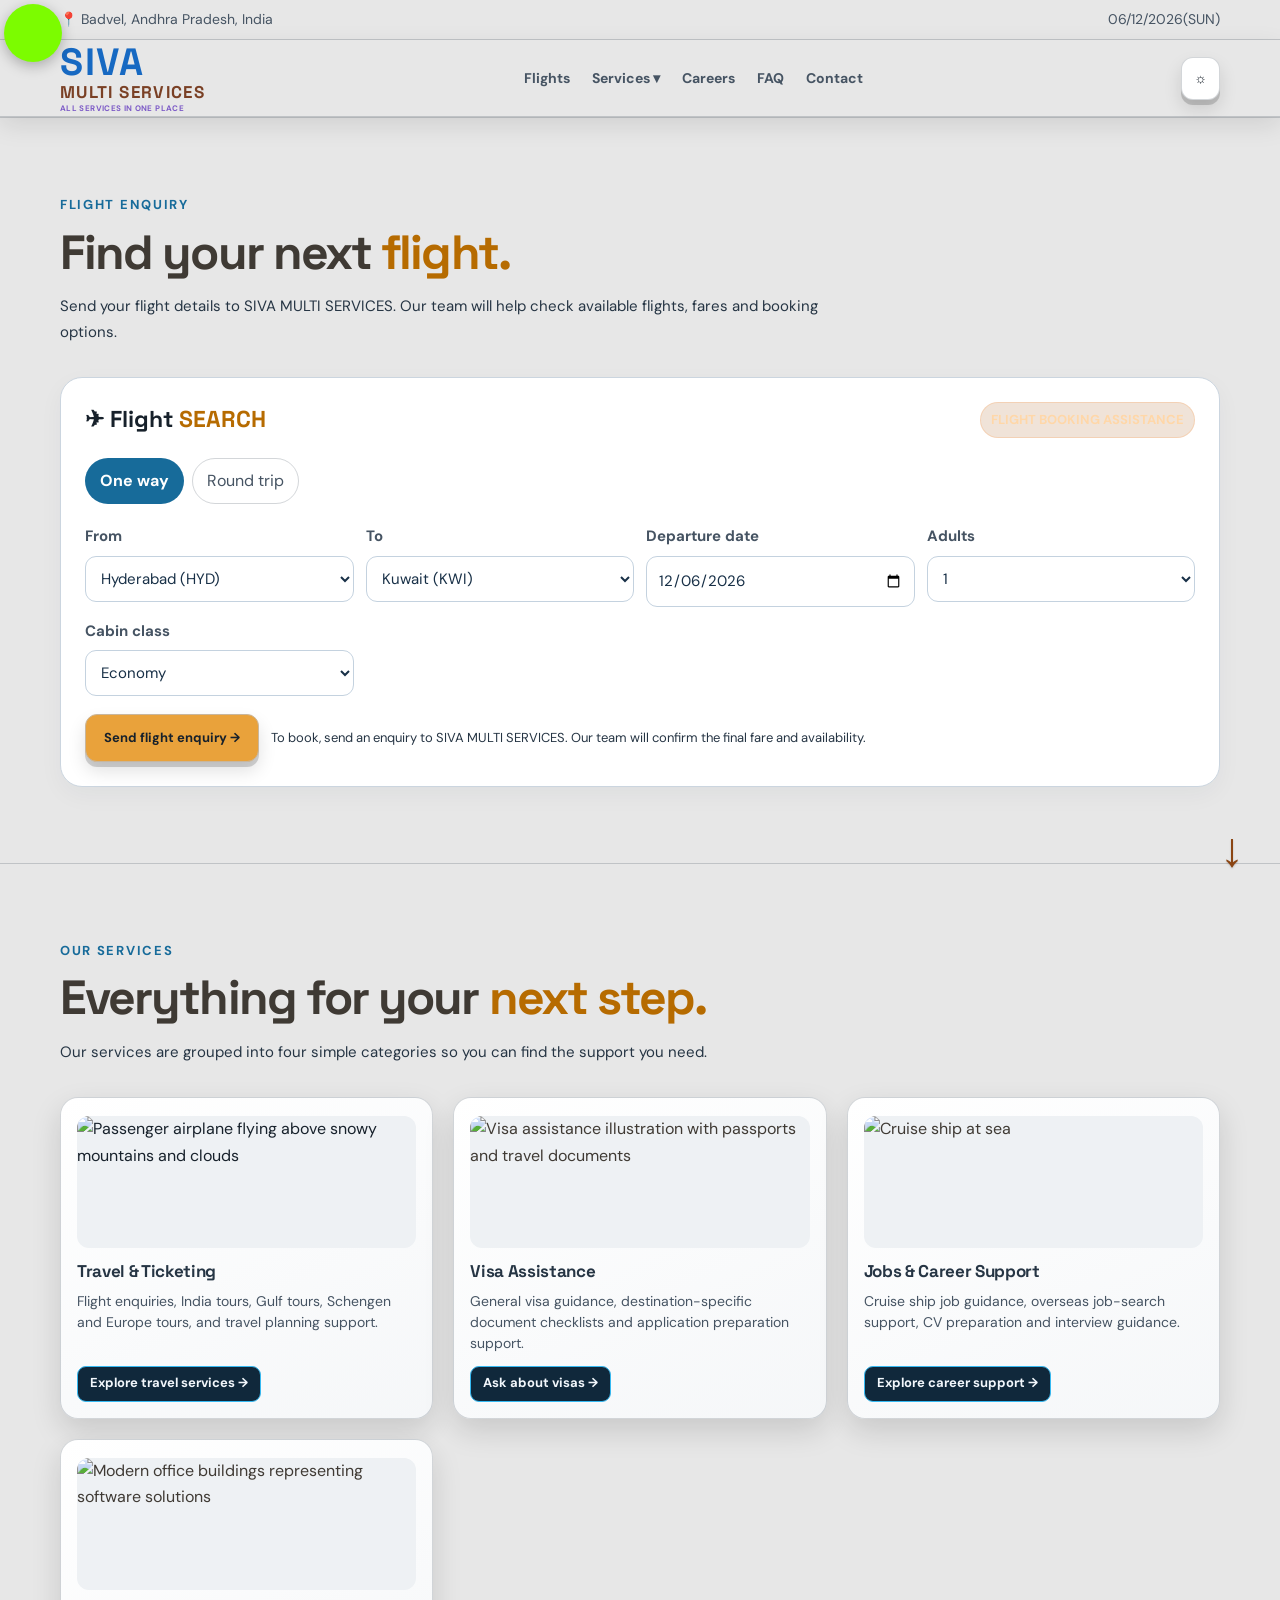
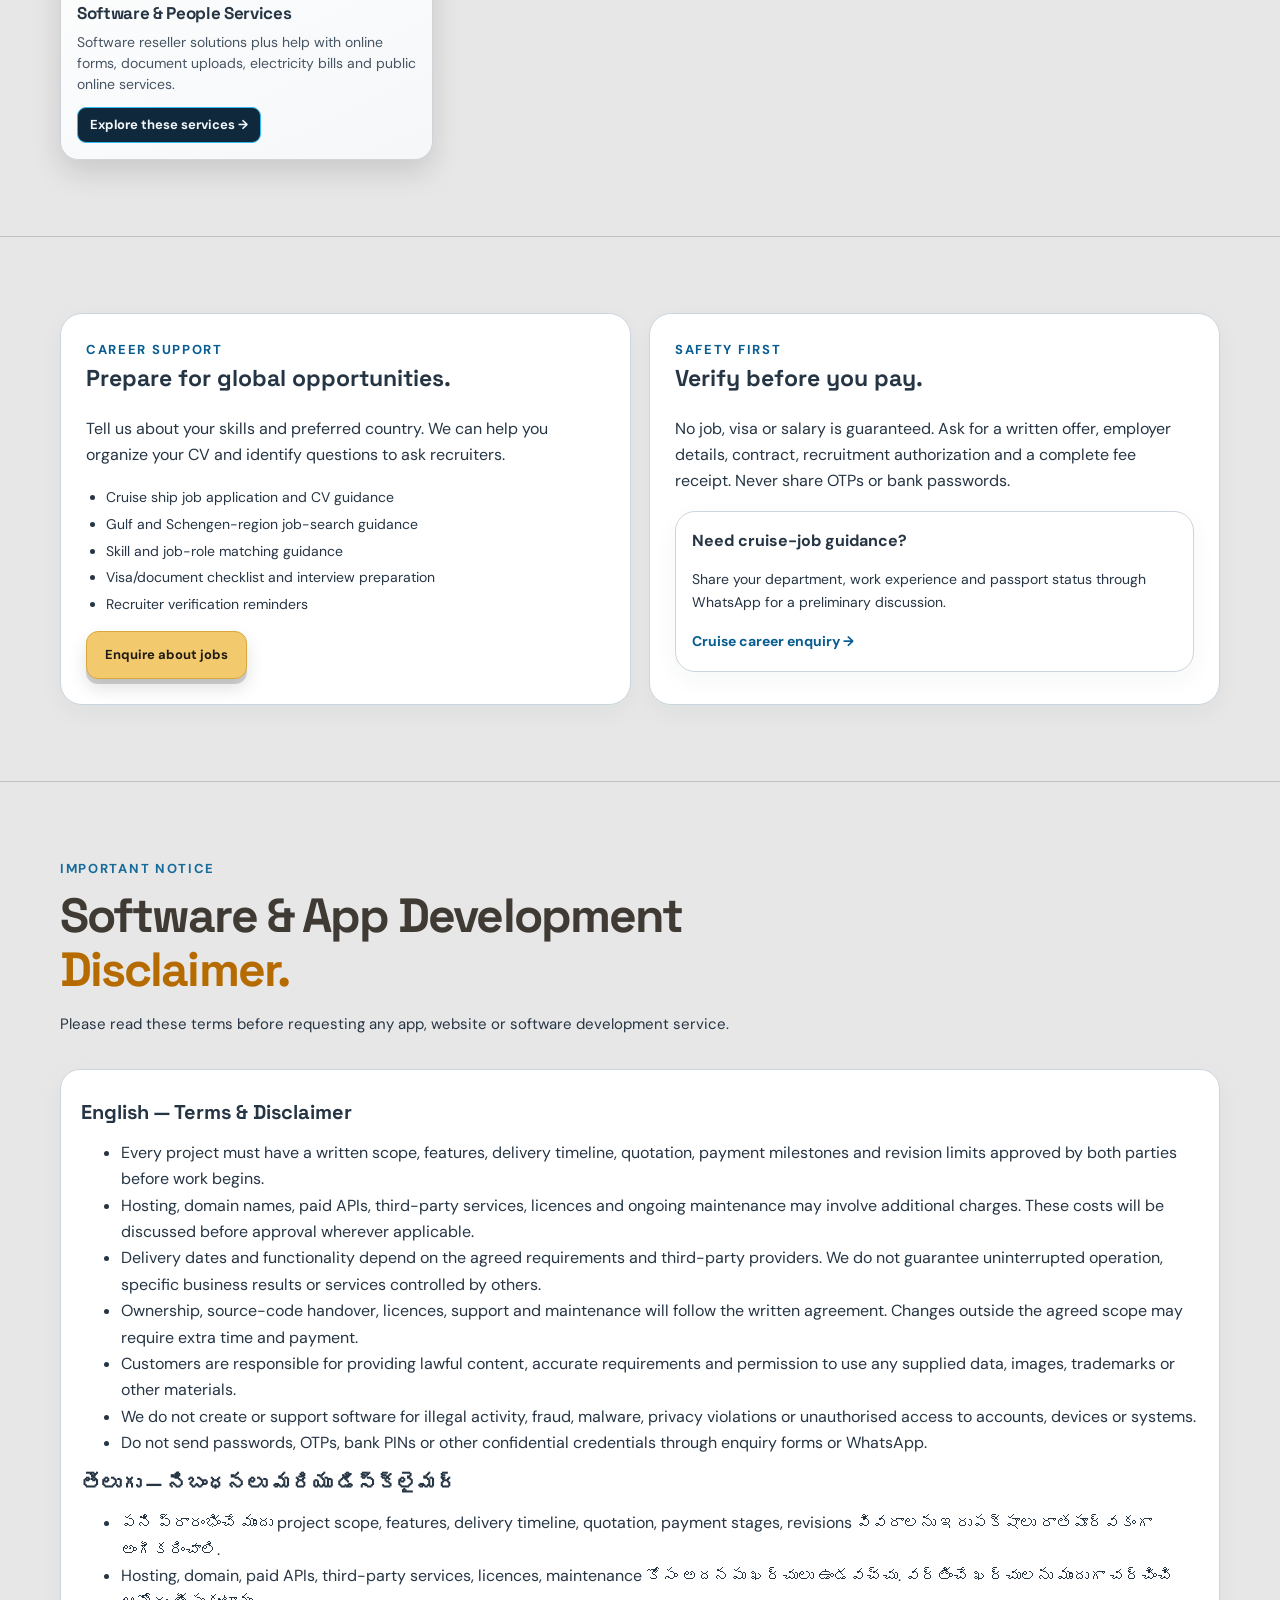
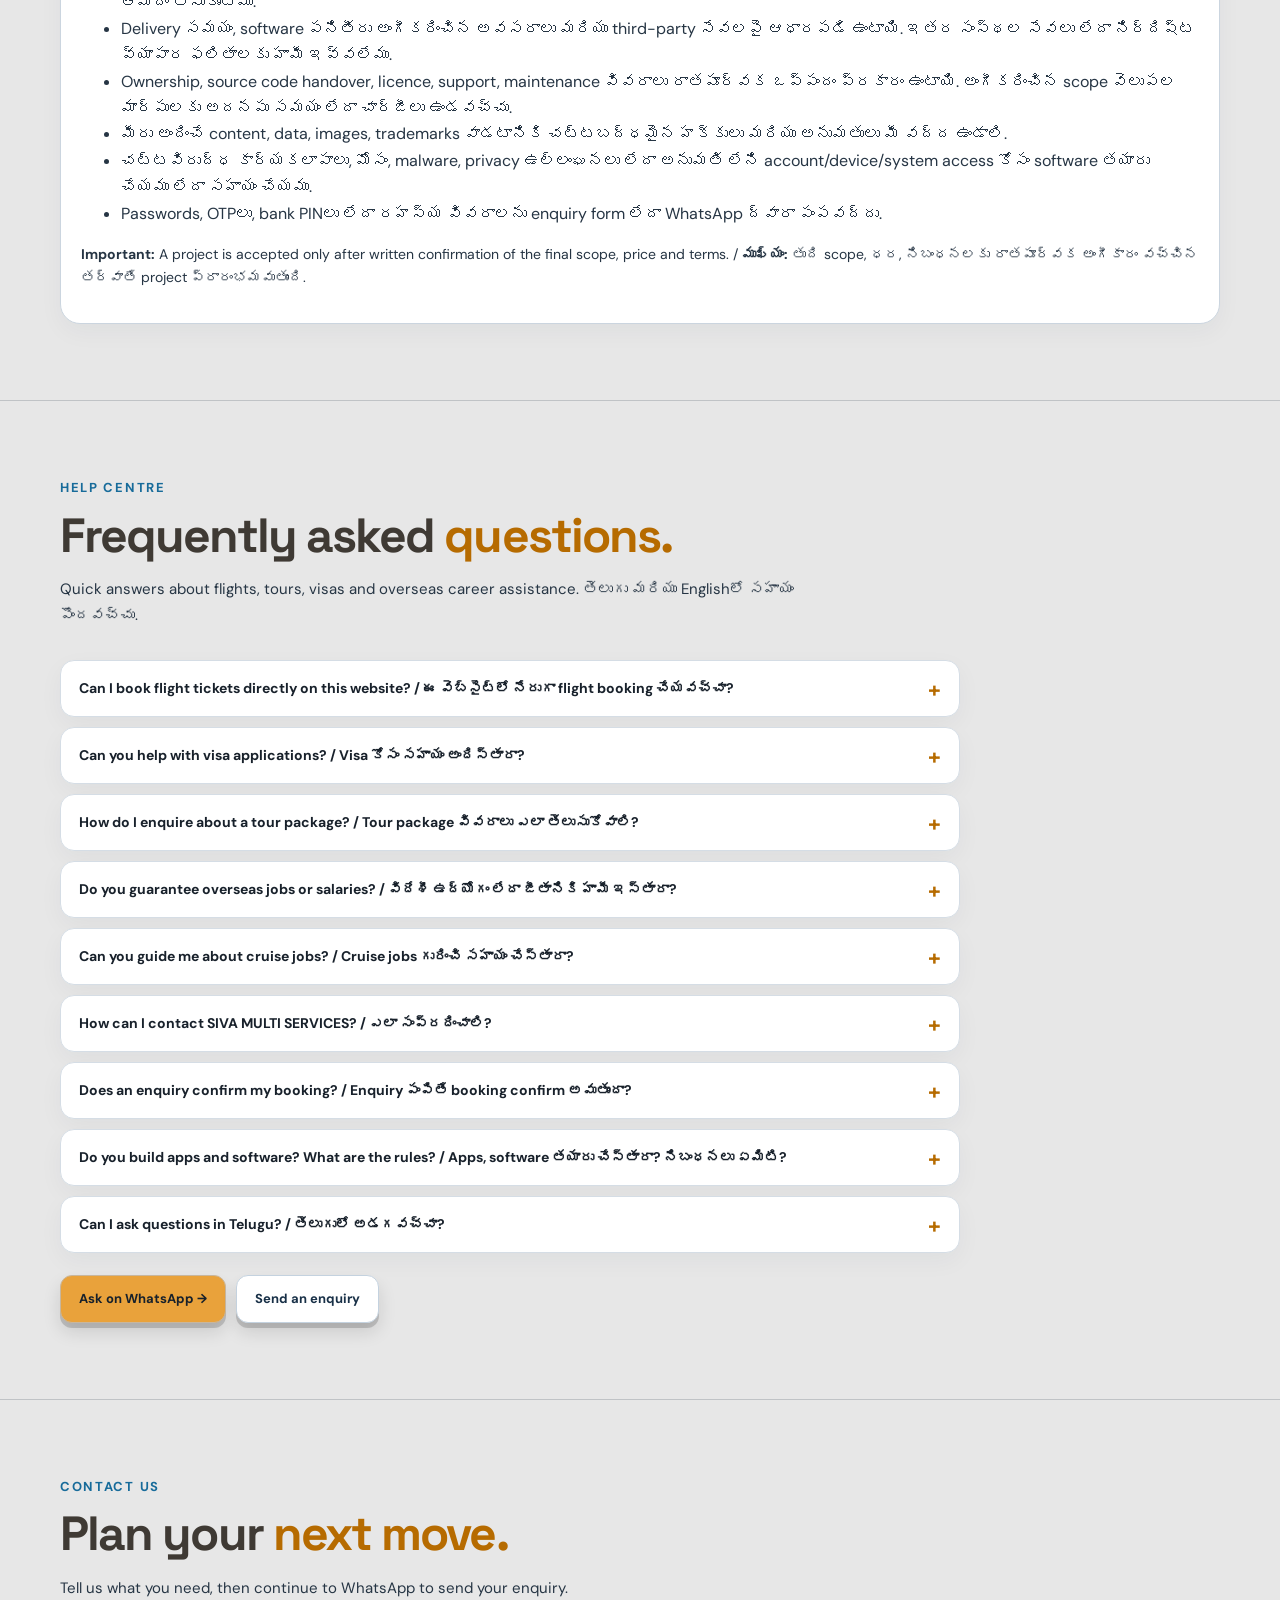
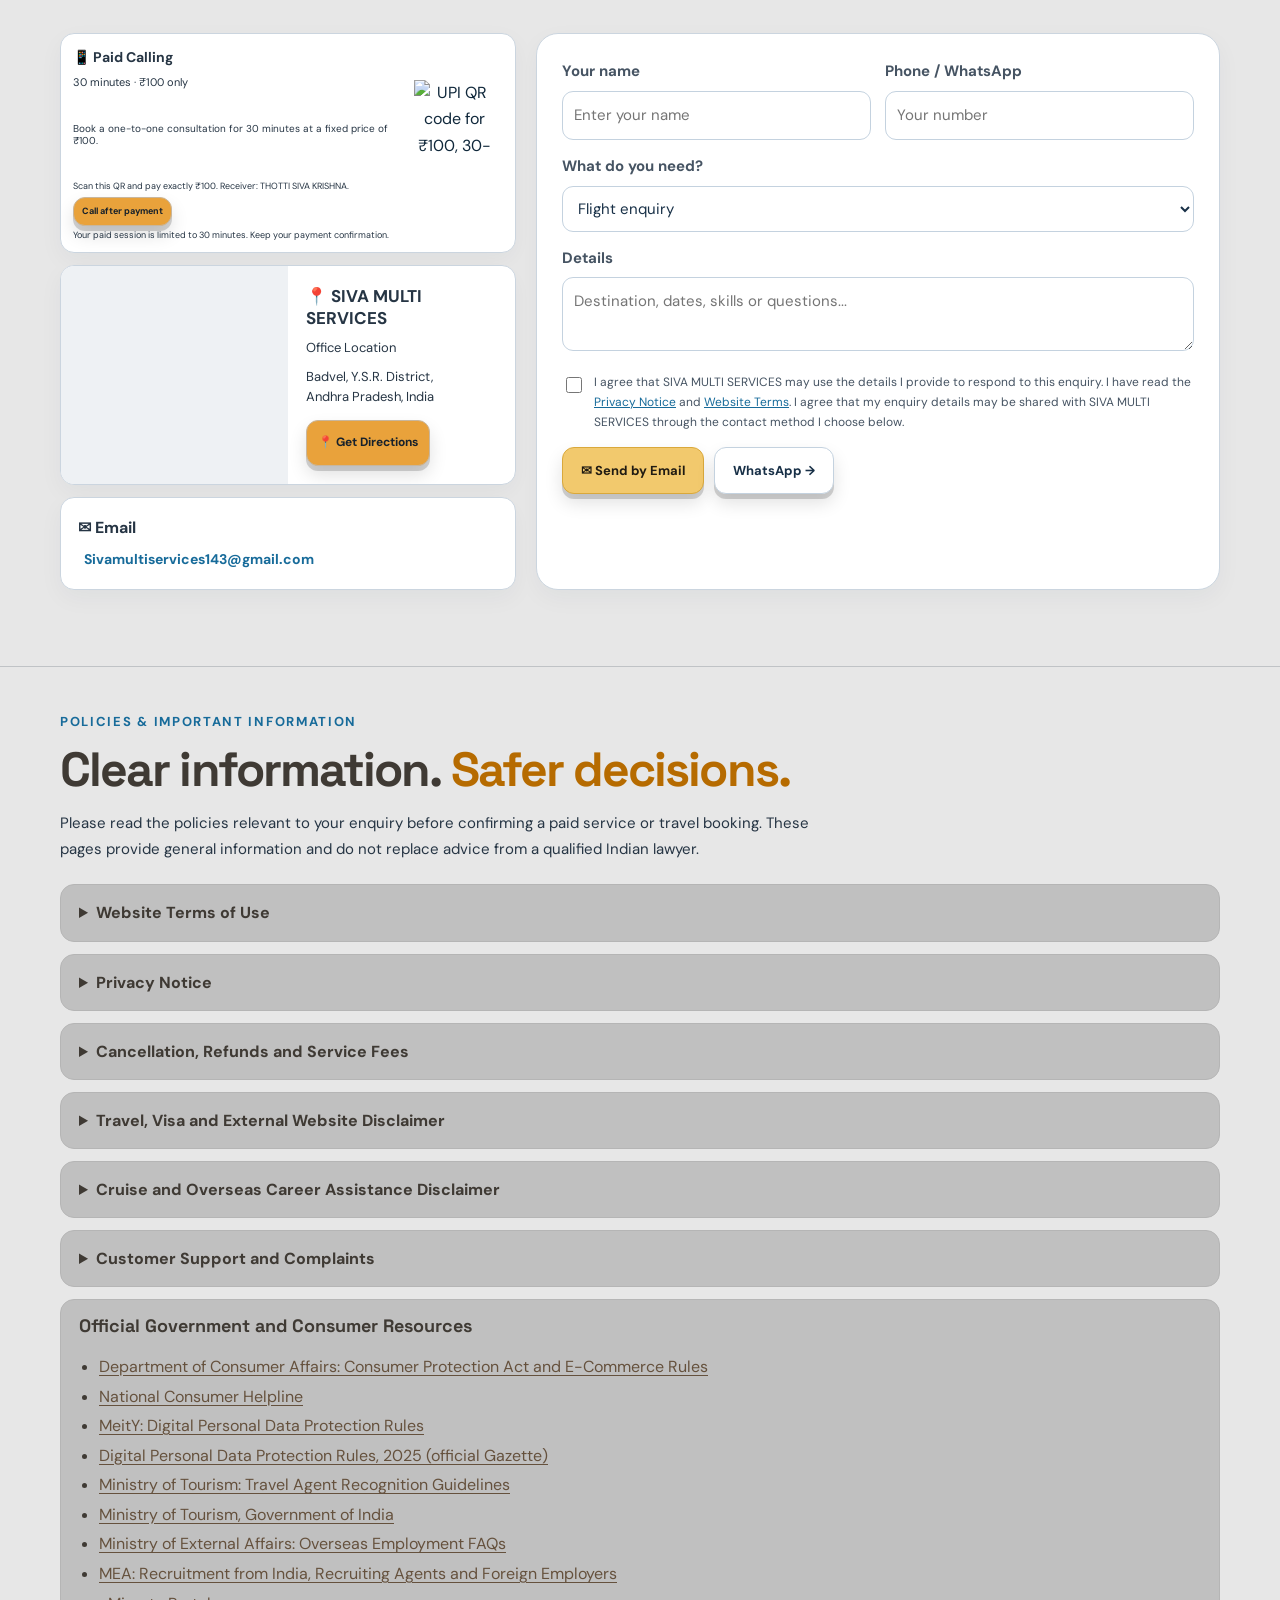
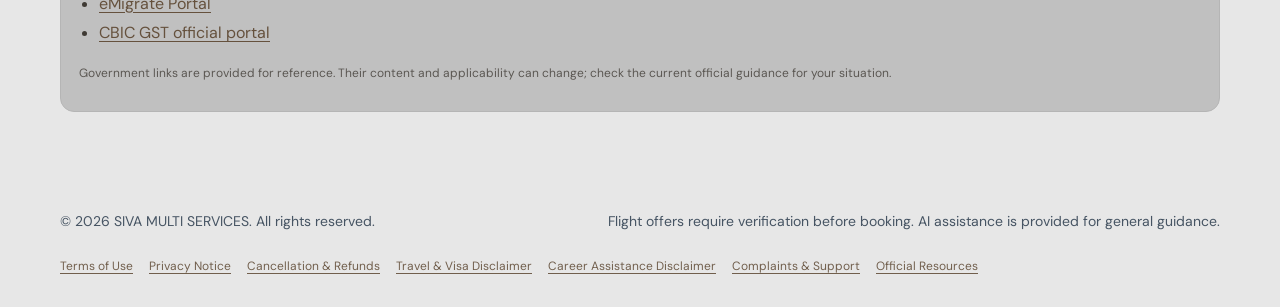
==== commit 1b6f3bfc: "Style flight search label in orange" ====
--- a/index.html
+++ b/index.html
@@ -1703,45 +1703,12 @@
 }
 </style>
 
-<style id="siva-quick-replies-permanent-override">
-/* Permanent high-specificity override for SIVA AI quick-action chips */
-html body .aiPanel#aiPanel .aiBody #sivaQuickReplies,
-html body #aiPanel .aiBody #sivaQuickReplies{
-  background:transparent!important;
-}
-html body .aiPanel#aiPanel .aiBody #sivaQuickReplies button,
-html body #aiPanel .aiBody #sivaQuickReplies button,
-html body #aiPanel #sivaQuickReplies button[data-message]{
-  background:#e8f3f8!important;
-  background-color:#e8f3f8!important;
-  color:#183f56!important;
-  border:1px solid #b9d4e2!important;
-  box-shadow:none!important;
-  text-shadow:none!important;
-}
-html body .aiPanel#aiPanel .aiBody #sivaQuickReplies button:hover,
-html body #aiPanel .aiBody #sivaQuickReplies button:hover{
-  background:#dceef6!important;
-  background-color:#dceef6!important;
-  color:#183f56!important;
-}
-html body .aiPanel#aiPanel .aiBody #sivaQuickReplies button:active,
-html body #aiPanel .aiBody #sivaQuickReplies button:active,
-html body .aiPanel#aiPanel .aiBody #sivaQuickReplies button:focus,
-html body #aiPanel .aiBody #sivaQuickReplies button:focus{
-  background:#cfe6f1!important;
-  background-color:#cfe6f1!important;
-  color:#183f56!important;
-  box-shadow:none!important;
-  outline-color:#8fbcd0!important;
-}
-</style>
 </head>
 <body class="light">
 <div class="topbar"><div class="wrap"><span>📍 Badvel, Andhra Pradesh, India</span><span id="headerDate" aria-label="Current date">28/10/2026(WED)</span></div></div>
 <header class="nav"><div class="wrap navin"><a class="brand" href="#home" aria-label="SIVA MULTI SERVICES home"><span class="brand-wordmark"><strong><span class="brand-elite">SIVA</span><span class="brand-subname">MULTI SERVICES</span></strong><em>ALL SERVICES IN ONE PLACE</em></span></a><nav class="navlinks" id="navLinks"><a href="#flights">Flights</a><div class="nav-dropdown"><a href="#services" class="nav-dropdown-trigger" aria-haspopup="true">Services ▾</a><div class="nav-dropdown-menu"><a href="#services">Travel &amp; Career Services</a><a href="people-services.html">People Services</a></div></div><a href="#careers">Careers</a><a href="#faq">FAQ</a><a href="#contact">Contact</a></nav><div class="navtools"><button class="mini" id="themeBtn" aria-label="Toggle light mode">☼</button><button class="menuBtn" id="menuBtn">☰ Menu</button></div></div></header>
 <main>
-<section id="flights"><div class="wrap"><div class="sectionHead"><div class="eyebrow">FLIGHT ENQUIRY</div><h2>Find your next <span>flight.</span></h2><p>Send your flight details to SIVA MULTI SERVICES. Our team will help check available flights, fares and booking options.</p></div><div class="flightShell"><div class="flightTop"><h3>✈ Flight search</h3><span class="demoTag">FLIGHT BOOKING ASSISTANCE</span></div><div class="tripTypes"><button class="active" data-trip="oneway">One way</button><button data-trip="round">Round trip</button></div><form id="flightForm"><div class="fields"><div class="field"><label for="from">From</label><select id="from" required><option value="HYD">Hyderabad (HYD)</option><option value="DEL">Delhi (DEL)</option><option value="MAA">Chennai (MAA)</option><option value="BLR">Bengaluru (BLR)</option><option value="BOM">Mumbai (BOM)</option><option value="VGA">Vijayawada (VGA)</option><option value="TIR">Tirupati (TIR)</option><option value="COK">Kochi (COK)</option></select></div><div class="field"><label for="to">To</label><select id="to" required><option value="KWI">Kuwait (KWI)</option><option value="DXB">Dubai (DXB)</option><option value="DOH">Doha (DOH)</option><option value="MCT">Muscat (MCT)</option><option value="LHR">London (LHR)</option><option value="FRA">Frankfurt (FRA)</option><option value="FCO">Rome (FCO)</option><option value="NRT">Tokyo (NRT)</option><option value="SIN">Singapore (SIN)</option><option value="KUL">Kuala Lumpur (KUL)</option></select></div><div class="field"><label for="depart">Departure date</label><input type="date" id="depart" required></div><div class="field" id="returnField"><label for="return">Return date</label><input type="date" id="return"></div><div class="field"><label for="adults">Adults</label><select id="adults"><option>1</option><option>2</option><option>3</option><option>4</option><option>5</option><option>6</option><option>7</option><option>8</option><option>9</option></select></div><div class="field"><label for="cabin">Cabin class</label><select id="cabin"><option>Economy</option><option>Premium Economy</option><option>Business</option><option>First</option></select></div></div><div class="flightActions"><button class="btn primary" type="submit">Send flight enquiry →</button><span class="note">To book, send an enquiry to SIVA MULTI SERVICES. Our team will confirm the final fare and availability.</span></div></form><div class="results" id="flightResults" aria-live="polite"></div></div></div></section>
+<section id="flights"><div class="wrap"><div class="sectionHead"><div class="eyebrow">FLIGHT ENQUIRY</div><h2>Find your next <span>flight.</span></h2><p>Send your flight details to SIVA MULTI SERVICES. Our team will help check available flights, fares and booking options.</p></div><div class="flightShell"><div class="flightTop"><h3>✈ Flight <span style="color:var(--orange)">SEARCH</span></h3><span class="demoTag">FLIGHT BOOKING ASSISTANCE</span></div><div class="tripTypes"><button class="active" data-trip="oneway">One way</button><button data-trip="round">Round trip</button></div><form id="flightForm"><div class="fields"><div class="field"><label for="from">From</label><select id="from" required><option value="HYD">Hyderabad (HYD)</option><option value="DEL">Delhi (DEL)</option><option value="MAA">Chennai (MAA)</option><option value="BLR">Bengaluru (BLR)</option><option value="BOM">Mumbai (BOM)</option><option value="VGA">Vijayawada (VGA)</option><option value="TIR">Tirupati (TIR)</option><option value="COK">Kochi (COK)</option></select></div><div class="field"><label for="to">To</label><select id="to" required><option value="KWI">Kuwait (KWI)</option><option value="DXB">Dubai (DXB)</option><option value="DOH">Doha (DOH)</option><option value="MCT">Muscat (MCT)</option><option value="LHR">London (LHR)</option><option value="FRA">Frankfurt (FRA)</option><option value="FCO">Rome (FCO)</option><option value="NRT">Tokyo (NRT)</option><option value="SIN">Singapore (SIN)</option><option value="KUL">Kuala Lumpur (KUL)</option></select></div><div class="field"><label for="depart">Departure date</label><input type="date" id="depart" required></div><div class="field" id="returnField"><label for="return">Return date</label><input type="date" id="return"></div><div class="field"><label for="adults">Adults</label><select id="adults"><option>1</option><option>2</option><option>3</option><option>4</option><option>5</option><option>6</option><option>7</option><option>8</option><option>9</option></select></div><div class="field"><label for="cabin">Cabin class</label><select id="cabin"><option>Economy</option><option>Premium Economy</option><option>Business</option><option>First</option></select></div></div><div class="flightActions"><button class="btn primary" type="submit">Send flight enquiry →</button><span class="note">To book, send an enquiry to SIVA MULTI SERVICES. Our team will confirm the final fare and availability.</span></div></form><div class="results" id="flightResults" aria-live="polite"></div></div></div></section>
 
 
 
@@ -1892,7 +1859,7 @@
 </section>
 <footer class="footer"><div class="wrap footerin"><span>© <span id="year"></span> SIVA MULTI SERVICES. All rights reserved.</span><span>Flight offers require verification before booking. AI assistance is provided for general guidance.</span><nav class="legalFooterLinks" aria-label="Legal and policy links"><a href="#terms-of-use">Terms of Use</a><a href="#privacy-policy">Privacy Notice</a><a href="#cancellation-refund-policy">Cancellation & Refunds</a><a href="#travel-visa-disclaimer">Travel & Visa Disclaimer</a><a href="#cruise-career-disclaimer">Career Assistance Disclaimer</a><a href="#complaints-grievance">Complaints & Support</a><a href="#legal-policies">Official Resources</a></nav></div></footer>
 <!-- SIVA MULTI SERVICES AI UI: Language options control removed from the visible interface; language follows the website selector. -->
-<span class="aiFabArrow" aria-hidden="true">↓</span> <button class="aiFab" id="aiFab" aria-label="Open Siva AI chatbot" title="Open Siva AI chatbot">SIVA</button>
+<span class="aiFabArrow" aria-hidden="true">↓</span> <button class="aiFab" id="aiFab" aria-label="Open Siva AI chatbot" title="Open Siva AI chatbot">AI</button>
 <div class="aiPanel" id="aiPanel">
     <div class="aiHeader">
     <div class="aiHeaderTitle"><span class="aiBrandMark" aria-hidden="true"><svg viewBox="0 0 48 48"><circle cx="24" cy="24" r="15" fill="none" stroke="currentColor" stroke-width="3.5"/><path d="M9 24h30M24 9c5 5 7 10 7 15s-2 10-7 15c-5-5-7-10-7-15s2-10 7-15" fill="none" stroke="currentColor" stroke-width="3.5" stroke-linecap="round"/></svg></span><span class="aiBrandText"><strong>SIVA AI</strong><span class="aiOnline"><i></i> Online</span></span></div>
@@ -1901,14 +1868,6 @@
   </div>
   <div class="aiBody">
     <div class="chat" id="chat" aria-live="polite"><div class="msg bot">Hello Shiva! I am Siva AI. How can I help you today?</div></div>
-    <div id="sivaQuickReplies" class="sivaQuickReplies" aria-label="Quick questions">
-      <button type="button" data-message="Flight booking">✈️ Flight Booking</button>
-      <button type="button" data-message="Visa assistance">🛂 Visa Assistance</button>
-      <button type="button" data-message="Tourism and holiday packages">🌍 Tours &amp; Tourism</button>
-      <button type="button" data-message="Cruise jobs assistance">🚢 Cruise Jobs</button>
-      <button type="button" data-message="Overseas jobs assistance">💼 Overseas Jobs</button>
-      <button type="button" data-message="Contact Siva Multi Services">☎️ Contact Us</button>
-    </div>
     <form class="chatInput chatComposer" id="chatForm">
       <button type="button" class="composerIcon" id="chatPlus" aria-label="Show quick actions" title="Quick actions">＋</button>
       <input id="chatText" placeholder="Message Siva AI" autocomplete="off" aria-label="Message Siva AI">
@@ -1941,13 +1900,13 @@
 $('themeBtn').addEventListener('click',()=>{document.body.classList.toggle('light');$('themeBtn').textContent=document.body.classList.contains('light')?'☾':'☼'});$('menuBtn').addEventListener('click',()=>{$('navLinks').classList.toggle('mobileNav');$('navLinks').classList.toggle('show')});document.querySelectorAll('#navLinks a').forEach(a=>a.addEventListener('click',()=>$('navLinks').classList.remove('show')));
 const chatLanguageNames={auto:'Auto Detect',en:'English',te:'Telugu',hi:'Hindi',ta:'Tamil',kn:'Kannada',ml:'Malayalam',ur:'Urdu',ar:'Arabic',fr:'French',de:'German',es:'Spanish',pt:'Portuguese',ru:'Russian','zh-CN':'Chinese (Simplified)',ja:'Japanese',ko:'Korean',id:'Indonesian',bn:'Bengali',mr:'Marathi',pa:'Punjabi'};
 function pageSelectedLanguage(){const match=document.cookie.match(/(?:^|;\s*)googtrans=([^;]+)/);if(!match)return '';try{const parts=decodeURIComponent(match[1]).split('/');return parts.length>2?parts[2]:''}catch{return ''}}
-let manualChatVoiceLanguage=false;function syncSIVALanguageFromWebsite(){if(manualChatVoiceLanguage)return;const target=pageSelectedLanguage();if(!target)return;const next=Object.keys(chatLanguageNames).find(code=>code.toLowerCase()===target.toLowerCase());if(next&&lang!==next){lang=next;setSIVAWelcomeLanguage();const selector=$('chatLanguage');if(selector&&['en','ur','ar','bn'].includes(next))selector.value=next}}
+let manualChatVoiceLanguage=false;function syncSIVALanguageFromWebsite(){return;}
 function setSIVAWelcomeLanguage(){const welcome=$('chat').querySelector('.msg.bot');if(!welcome)return;const greetings={auto:"Hello Shiva! I am Siva AI. How can I help you today?",en:"Hello Shiva! I am Siva AI. How can I help you with flights, visas, tours or job enquiries?",te:"నమస్కారం శివ గారు! నేను Siva AI. మీకు విమానాలు, వీసాలు, టూర్లు లేదా ఉద్యోగాల విషయంలో ఎలా సహాయం చేయగలను?",hi:"नमस्ते शिव जी! मैं Siva AI हूँ। मैं आपकी किस प्रकार सहायता कर सकता हूँ?",ta:"வணக்கம் சிவா அவர்களே! நான் Siva AI. விமானங்கள், விசா, சுற்றுலா அல்லது வேலை தொடர்பாக எப்படி உதவலாம்?",kn:"ನಮಸ್ಕಾರ ಶಿವ ಅವರೇ! ನಾನು Siva AI. ವಿಮಾನ, ವೀಸಾ, ಪ್ರವಾಸ ಅಥವಾ ಉದ್ಯೋಗಗಳ ಬಗ್ಗೆ ಹೇಗೆ ಸಹಾಯ ಮಾಡಲಿ?",ml:"നമസ്കാരം ശിവാ! ഞാൻ Siva AI. വിമാനങ്ങൾ, വിസ, യാത്രകൾ അല്ലെങ്കിൽ ജോലികൾ സംബന്ധിച്ച് എങ്ങനെ സഹായിക്കാം?",ur:"السلام علیکم شیوا صاحب! میں Siva AI ہوں۔ میں آپ کی کس طرح مدد کر سکتا ہوں؟",ar:"مرحباً شيفا! أنا Siva AI. كيف يمكنني مساعدتك في الطيران أو التأشيرات أو الرحلات أو الوظائف؟",fr:"Bonjour Shiva ! Je suis Siva AI. Comment puis-je vous aider ?",de:"Hallo Shiva! Ich bin Siva AI. Wie kann ich Ihnen helfen?",es:"¡Hola, Shiva! Soy Siva AI. ¿Cómo puedo ayudarte?",pt:"Olá, Shiva! Sou a Siva AI. Como posso ajudar?",ru:"Здравствуйте, Шива! Я Siva AI. Чем могу помочь?","zh-CN":"您好，Shiva！我是 Siva AI。有什么可以帮您？",ja:"こんにちは、Shivaさん。Siva AIです。どのようにお手伝いできますか？",ko:"안녕하세요, Shiva님! Siva AI입니다. 무엇을 도와드릴까요?",id:"Halo Shiva! Saya Siva AI. Ada yang bisa saya bantu?",bn:"নমস্কার শিব! আমি Siva AI। কীভাবে সাহায্য করতে পারি?",mr:"नमस्कार शिवजी! मी Siva AI आहे. मी आपली कशी मदत करू?",pa:"ਸਤ ਸ੍ਰੀ ਅਕਾਲ ਸ਼ਿਵ ਜੀ! ਮੈਂ Siva AI ਹਾਂ। ਮੈਂ ਤੁਹਾਡੀ ਕਿਵੇਂ ਮਦਦ ਕਰ ਸਕਦਾ ਹਾਂ?"};welcome.textContent=greetings[lang]||greetings.en;}
 syncSIVALanguageFromWebsite();
 const chatVoiceSelector=$('chatLanguage');if(chatVoiceSelector){chatVoiceSelector.value=lang;chatVoiceSelector.style.setProperty('display','block','important');chatVoiceSelector.style.setProperty('width','auto','important');chatVoiceSelector.style.setProperty('min-width','92px','important');chatVoiceSelector.style.setProperty('max-width','120px','important');chatVoiceSelector.style.setProperty('font-size','12px','important');chatVoiceSelector.addEventListener('change',()=>{manualChatVoiceLanguage=true;lang=chatVoiceSelector.value;setSIVAWelcomeLanguage();setVoiceStatus('Siva AI language: '+(chatLanguageNames[lang]||'Telugu')+'. AI replies and voice input will use this language.')})}setSIVAWelcomeLanguage();
-setInterval(syncSIVALanguageFromWebsite,700);
+// Chatbot language is independent from the website's Google Translate language.
 function toggleAI(){$('aiPanel').classList.toggle('open')}$('aiFab').addEventListener('click',toggleAI);$('aiClose').addEventListener('click',()=>{stopLiveVoice();$('aiPanel').classList.remove('open')});const canned={'flight booking':'Please share your departure city, destination and travel date. Use the Flight Enquiry form and send details through WhatsApp. Live fares are not connected here.','visa assistance':'Tell us the destination and visa type. We can help prepare a document checklist; visa approval is decided by the relevant authority.','overseas jobs':'Tell us your skill, work experience and preferred country. Verify employer details and written contract before paying any recruitment fee.','cruise jobs':'Tell us your department (painting, housekeeping, F&B, deck or engine) and experience. We can guide you on the questions to ask recruiters.'};function escapeChatHtml(value){return String(value??'').replace(/&/g,'&amp;').replace(/</g,'&lt;').replace(/>/g,'&gt;').replace(/"/g,'&quot;').replace(/'/g,'&#39;')}
-function renderAssistantMessage(node,text){const rawSource=String(text??'');const handoff=rawSource.includes('[[SIVA_WHATSAPP_HANDOFF]]');const source=rawSource.replace(/\s*\[\[SIVA_WHATSAPP_HANDOFF\]\]\s*/g,'').replace(/\n/g,'\n');const lines=source.split(/\r?\n/);let html='',inList=false;const closeList=()=>{if(inList){html+='</ul>';inList=false}};for(const rawLine of lines){const trimmed=rawLine.trim();if(!trimmed){closeList();html+='<div class="chat-md-gap"></div>';continue}const safe=escapeChatHtml(trimmed).replace(/\*\*(.+?)\*\*/g,'<strong>$1</strong>').replace(/\*(.+?)\*/g,'<em>$1</em>');if(/^#{1,3}\s+/.test(trimmed)){closeList();const level=Math.min(3,(trimmed.match(/^#+/)||['#'])[0].length);html+='<h'+level+' class="chat-md-heading">'+safe.replace(/^#{1,3}\s+/,'')+'</h'+level+'>';continue}if(/^[-•*]\s+/.test(trimmed)){if(!inList){html+='<ul class="chat-md-list">';inList=true}html+='<li>'+safe.replace(/^[-•*]\s+/,'')+'</li>';continue}closeList();html+='<p>'+safe+'</p>'}closeList();if(handoff)html+='<p><a href="https://wa.me/919182641172" target="_blank" rel="noopener noreferrer" style="color:var(--blue);font-weight:700;text-decoration:underline">Contact our team on WhatsApp</a></p>';node.innerHTML=html;node.classList.add('richReply')}function addMsg(t,who){const d=document.createElement('div');d.className='msg '+who;if(who==='bot')renderAssistantMessage(d,t);else d.textContent=t;$('chat').appendChild(d);$('chat').scrollTop=$('chat').scrollHeight}function reply(q){const l=q.toLowerCase();const key=Object.keys(canned).find(k=>l.includes(k.split(' ')[0])||l.includes(k));return key?canned[key]:'I can guide you about flights, visas, tours, overseas jobs or cruise jobs. Please choose a quick option or contact our team on WhatsApp. This is a demo assistant.'}const chatHistory=[];let liveVoice=false,liveVoiceBusy=false,voiceRecognition=null,recognitionMode='message';const SpeechRecognition=window.SpeechRecognition||window.webkitSpeechRecognition;const autoVoiceLocales=['te-IN','en-IN','hi-IN','ur-IN','ar-KW','bn-IN'];let autoVoiceLocaleIndex=0;function detectedScriptLanguage(t){if(/[\u0980-\u09FF]/.test(t))return'bn';if(/[\u0600-\u06FF]/.test(t)){if(/[ٹڈڑںھہےچژگپک]/.test(t))return'ur';return'ar'}if(/[A-Za-z]/.test(t))return'en';if(/[\u0C00-\u0C7F]/.test(t))return'te';if(/[\u0900-\u097F]/.test(t))return'hi';if(/[\u0B80-\u0BFF]/.test(t))return'ta';if(/[\u0C80-\u0CFF]/.test(t))return'kn';if(/[\u0D00-\u0D7F]/.test(t))return'ml';return'auto'}function cleanSpeechText(value){return String(value??'').replace(/\[\[\s*SIVA[\s_-]*WHATSAPP[\s_-]*HANDOFF\s*\]\]/gi,' ').replace(/\bSIVA[\s_-]*WHATSAPP[\s_-]*HANDOFF\b/gi,' ').replace(/\n/g,'\n').replace(/\r/g,'\n').replace(/\*\*(.*?)\*\*/g,'$1').replace(/__(.*?)__/g,'$1').replace(/\*(.*?)\*/g,'$1').replace(/_(.*?)_/g,'$1').replace(/~~(.*?)~~/g,'$1').replace(/^\s{0,3}#{1,6}\s*/gm,'').replace(/^\s*[-•]\s+/gm,'').replace(/^\s*\d+[.)]\s+/gm,'').replace(/https?:\/\/\S+/g,'').replace(/[*_#~`]/g,'').replace(/[ \t]+/g,' ').replace(/\n{3,}/g,'\n\n').trim()}function setVoiceStatus(t){$('voiceStatus').textContent=t}function browserSpeakReply(t){t=cleanSpeechText(t);if(!t){liveVoiceBusy=false;return}if(!('speechSynthesis'in window)||typeof SpeechSynthesisUtterance==='undefined'){liveVoiceBusy=false;setVoiceStatus(lang==='te'?'ఈ బ్రౌజర్‌లో వాయిస్ ప్లేబ్యాక్ అందుబాటులో లేదు.':'Speech playback is not supported in this browser.');return}const synth=window.speechSynthesis;synth.cancel();const u=new SpeechSynthesisUtterance(t);const answerLang=lang==='auto'?detectedScriptLanguage(t):lang;const locale=({en:'en-IN',te:'te-IN',hi:'hi-IN',ta:'ta-IN',kn:'kn-IN',ml:'ml-IN',ur:'ur-IN',ar:'ar-KW',fr:'fr-FR',de:'de-DE',it:'it-IT',es:'es-ES',pt:'pt-PT',ru:'ru-RU','zh-CN':'zh-CN',ja:'ja-JP',ko:'ko-KR',nl:'nl-NL',tr:'tr-TR',id:'id-ID',th:'th-TH',vi:'vi-VN',bn:'bn-IN',mr:'mr-IN',pa:'pa-IN',fa:'fa-IR'})[answerLang]||'en-IN';u.lang=locale;const voices=synth.getVoices?synth.getVoices():[];const language=locale.toLowerCase().split('-')[0];const exact=voices.filter(v=>v.lang&&v.lang.toLowerCase()===locale.toLowerCase());const sameLanguage=voices.filter(v=>v.lang&&v.lang.toLowerCase().split('-')[0]===language);const candidates=exact.length?exact:sameLanguage;const maleNameHint=/\b(male|man|ravi|prabhat|hemant|aarav|daniel|alex|david|mark|george|james|guy|ryan|matthew|joey|brian|zayd|hamed|ahmed|omar|amit|rahul|aditya|arjun|raj)\b/i;const maleVoice=candidates.find(v=>maleNameHint.test((v.name||'')+' '+(v.voiceURI||'')));const selectedVoice=maleVoice||candidates[0]||voices[0]||null;if(selectedVoice)u.voice=selectedVoice;u.rate=1;u.pitch=1;u.onstart=()=>setVoiceStatus('Siva AI is speaking…');u.onend=()=>{liveVoiceBusy=false;if(liveVoice)startRecognition('live')};u.onerror=()=>{liveVoiceBusy=false;setVoiceStatus('Voice playback failed. Check your phone volume and Android Text-to-speech settings.');if(liveVoice)startRecognition('live')};try{synth.speak(u)}catch(e){liveVoiceBusy=false;setVoiceStatus('Could not start voice playback. Check Android Text-to-speech settings.')}}async function processChat(q,spoken=false,voiceInput=false){if(!q.trim())return;if(spoken)liveVoiceBusy=true;addMsg(q,'user');const pending=document.createElement('div');pending.className='msg bot';pending.textContent=lang==='te'?'సమాధానం తయారు చేస్తున్నాను…':'Thinking…';$('chat').appendChild(pending);$('chat').scrollTop=$('chat').scrollHeight;try{const response=await fetch('https://siva-multi-services.sivaramtotti.workers.dev/api/chat',{method:'POST',headers:{'Content-Type':'application/json'},body:JSON.stringify({message:q,language:chatLanguageNames[lang]||'Auto Detect',history:chatHistory.slice(-3),spoken:!!(spoken||voiceInput),provider:'default'})});const data=await response.json().catch(()=>({}));if(!response.ok){const detail=data.providerMessage?(' — '+data.providerMessage):'';throw new Error((data.error||'AI service unavailable')+' (HTTP '+response.status+')'+detail);}const answer=typeof data.reply==='string'&&data.reply.trim()?data.reply.trim():(lang==='te'?'క్షమించండి, సమాధానం తయారు కాలేదు. మళ్లీ ప్రయత్నించండి.':'Sorry, I could not generate a reply. Please try again.');const councilStatus=data.council&&data.council.enabled?(lang==='te'?'\n\n— LLM Council: '+Number(data.council.modelsUsed||0)+' మోడల్ సమాధానాలు, '+Number(data.council.reviewsReceived||0)+' సమీక్షలు పూర్తయ్యాయి.':'\n\n— LLM Council: '+Number(data.council.modelsUsed||0)+' model answers, '+Number(data.council.reviewsReceived||0)+' reviews completed.'):'';const displayedAnswer=answer.replace(/\\n/g,'\n').replace(/\n/g,'\n')+councilStatus.replace(/\\n/g,'\n').replace(/\n/g,'\n');renderAssistantMessage(pending,displayedAnswer);chatHistory.push({role:'user',content:q},{role:'assistant',content:displayedAnswer});if(chatHistory.length>12)chatHistory.splice(0,chatHistory.length-12);if(spoken)browserSpeakReply(answer)}catch(error){if(spoken){liveVoiceBusy=false;if(liveVoice)startRecognition('live')}console.error('SIVA MULTI SERVICES AI request failed:',error);const detail=error&&error.message?String(error.message):'';pending.textContent=(lang==='te'?'క్షమించండి, శివ సహాయకుడు స్పందించలేదు: ':'Sorry, Siva AI assistant failed: ')+(detail?detail.slice(0,260)+' ':'')+(lang==='te'?'దయచేసి మళ్లీ ప్రయత్నించండి లేదా WhatsApp ద్వారా సంప్రదించండి.':'Please try again or contact our team on WhatsApp.')}}let voiceRecordTimer=null;
+function renderAssistantMessage(node,text){const rawSource=String(text??'');const handoff=/\[\s*\[?\s*SIVA[\s_-]*WHATSAPP(?:[\s_-]*HANDOFF)?\s*\]?\s*\]/i.test(rawSource);const source=rawSource.replace(/\s*\[\s*\[?\s*SIVA[\s_-]*WHATSAPP(?:[\s_-]*HANDOFF)?\s*\]?\s*\]\s*/gi,' ').replace(/\\n/g,'\n');const lines=source.split(/\r?\n/);let html='',inList=false;const closeList=()=>{if(inList){html+='</ul>';inList=false}};for(const rawLine of lines){const trimmed=rawLine.trim();if(!trimmed){closeList();html+='<div class="chat-md-gap"></div>';continue}const safe=escapeChatHtml(trimmed).replace(/\*\*(.+?)\*\*/g,'<strong>$1</strong>').replace(/\*(.+?)\*/g,'<em>$1</em>');if(/^#{1,3}\s+/.test(trimmed)){closeList();const level=Math.min(3,(trimmed.match(/^#+/)||['#'])[0].length);html+='<h'+level+' class="chat-md-heading">'+safe.replace(/^#{1,3}\s+/,'')+'</h'+level+'>';continue}if(/^[-•*]\s+/.test(trimmed)){if(!inList){html+='<ul class="chat-md-list">';inList=true}html+='<li>'+safe.replace(/^[-•*]\s+/,'')+'</li>';continue}closeList();html+='<p>'+safe+'</p>'}closeList();if(handoff)html+='<p><a href="https://wa.me/919182641172" target="_blank" rel="noopener noreferrer" style="color:var(--blue);font-weight:700;text-decoration:underline">Contact our team on WhatsApp</a></p>';node.innerHTML=html;node.classList.add('richReply')}function addMsg(t,who){const d=document.createElement('div');d.className='msg '+who;if(who==='bot')renderAssistantMessage(d,t);else d.textContent=t;$('chat').appendChild(d);$('chat').scrollTop=$('chat').scrollHeight}function reply(q){const l=q.toLowerCase();const key=Object.keys(canned).find(k=>l.includes(k.split(' ')[0])||l.includes(k));return key?canned[key]:'I can guide you about flights, visas, tours, overseas jobs or cruise jobs. Please choose a quick option or contact our team on WhatsApp. This is a demo assistant.'}const chatHistory=[];let liveVoice=false,liveVoiceBusy=false,voiceRecognition=null,recognitionMode='message';const SpeechRecognition=window.SpeechRecognition||window.webkitSpeechRecognition;const autoVoiceLocales=['te-IN','en-IN','hi-IN','ur-IN','ar-KW','bn-IN'];let autoVoiceLocaleIndex=0;function detectedScriptLanguage(t){if(/[\u0980-\u09FF]/.test(t))return'bn';if(/[\u0600-\u06FF]/.test(t)){if(/[ٹڈڑںھہےچژگپک]/.test(t))return'ur';return'ar'}if(/[A-Za-z]/.test(t))return'en';if(/[\u0C00-\u0C7F]/.test(t))return'te';if(/[\u0900-\u097F]/.test(t))return'hi';if(/[\u0B80-\u0BFF]/.test(t))return'ta';if(/[\u0C80-\u0CFF]/.test(t))return'kn';if(/[\u0D00-\u0D7F]/.test(t))return'ml';return'auto'}function cleanSpeechText(value){return String(value??'').replace(/\[\s*\[?\s*SIVA[\s_-]*WHATSAPP(?:[\s_-]*HANDOFF)?\s*\]?\s*\]/gi,' ').replace(/\bSIVA[\s_-]*WHATSAPP[\s_-]*HANDOFF\b/gi,' ').replace(/\[+\s*SIVA\s+WHATSAPP\s*\]+/gi,' ').replace(/\bSIVA\s+WHATSAPP\b/gi,' ').replace(/\n/g,'\n').replace(/\r/g,'\n').replace(/\*\*(.*?)\*\*/g,'$1').replace(/__(.*?)__/g,'$1').replace(/\*(.*?)\*/g,'$1').replace(/_(.*?)_/g,'$1').replace(/~~(.*?)~~/g,'$1').replace(/^\s{0,3}#{1,6}\s*/gm,'').replace(/^\s*[-•]\s+/gm,'').replace(/^\s*\d+[.)]\s+/gm,'').replace(/https?:\/\/\S+/g,'').replace(/[*_#~`]/g,'').replace(/[ \t]+/g,' ').replace(/\n{3,}/g,'\n\n').trim()}function setVoiceStatus(t){$('voiceStatus').textContent=t}function browserSpeakReply(t){t=cleanSpeechText(t);if(!t){liveVoiceBusy=false;return}if(!('speechSynthesis'in window)||typeof SpeechSynthesisUtterance==='undefined'){liveVoiceBusy=false;setVoiceStatus(lang==='te'?'ఈ బ్రౌజర్‌లో వాయిస్ ప్లేబ్యాక్ అందుబాటులో లేదు.':'Speech playback is not supported in this browser.');return}const synth=window.speechSynthesis;synth.cancel();const u=new SpeechSynthesisUtterance(t);const answerLang=lang==='auto'?detectedScriptLanguage(t):lang;const locale=({en:'en-IN',te:'te-IN',hi:'hi-IN',ta:'ta-IN',kn:'kn-IN',ml:'ml-IN',ur:'ur-IN',ar:'ar-KW',fr:'fr-FR',de:'de-DE',it:'it-IT',es:'es-ES',pt:'pt-PT',ru:'ru-RU','zh-CN':'zh-CN',ja:'ja-JP',ko:'ko-KR',nl:'nl-NL',tr:'tr-TR',id:'id-ID',th:'th-TH',vi:'vi-VN',bn:'bn-IN',mr:'mr-IN',pa:'pa-IN',fa:'fa-IR'})[answerLang]||'en-IN';u.lang=locale;const voices=synth.getVoices?synth.getVoices():[];const language=locale.toLowerCase().split('-')[0];const exact=voices.filter(v=>v.lang&&v.lang.toLowerCase()===locale.toLowerCase());const sameLanguage=voices.filter(v=>v.lang&&v.lang.toLowerCase().split('-')[0]===language);const candidates=exact.length?exact:sameLanguage;const maleNameHint=/\b(male|man|ravi|prabhat|hemant|aarav|daniel|alex|david|mark|george|james|guy|ryan|matthew|joey|brian|zayd|hamed|ahmed|omar|amit|rahul|aditya|arjun|raj)\b/i;const maleVoice=candidates.find(v=>maleNameHint.test((v.name||'')+' '+(v.voiceURI||'')));const selectedVoice=maleVoice||candidates[0]||voices[0]||null;if(selectedVoice)u.voice=selectedVoice;u.rate=1;u.pitch=1;u.onstart=()=>setVoiceStatus('Siva AI is speaking…');u.onend=()=>{liveVoiceBusy=false;if(liveVoice)setTimeout(()=>{if(liveVoice&&!liveVoiceBusy&&!(window.speechSynthesis&&window.speechSynthesis.speaking))startRecognition('live')},1200)};u.onerror=()=>{liveVoiceBusy=false;setVoiceStatus('Voice playback failed. Check your phone volume and Android Text-to-speech settings.');if(liveVoice)setTimeout(()=>{if(liveVoice&&!liveVoiceBusy)startRecognition('live')},1200)};try{synth.speak(u)}catch(e){liveVoiceBusy=false;setVoiceStatus('Could not start voice playback. Check Android Text-to-speech settings.')}}async function processChat(q,spoken=false,voiceInput=false){if(!q.trim())return;if(spoken)liveVoiceBusy=true;addMsg(q,'user');const pending=document.createElement('div');pending.className='msg bot';pending.textContent=lang==='te'?'సమాధానం తయారు చేస్తున్నాను…':'Thinking…';$('chat').appendChild(pending);$('chat').scrollTop=$('chat').scrollHeight;try{const response=await fetch('https://siva-multi-services.sivaramtotti.workers.dev/api/chat',{method:'POST',headers:{'Content-Type':'application/json'},body:JSON.stringify({message:q,language:chatLanguageNames[lang]||'Auto Detect',history:chatHistory.slice(-3),spoken:!!(spoken||voiceInput),provider:'default'})});const data=await response.json().catch(()=>({}));if(!response.ok){const detail=data.providerMessage?(' — '+data.providerMessage):'';throw new Error((data.error||'AI service unavailable')+' (HTTP '+response.status+')'+detail);}const answer=typeof data.reply==='string'&&data.reply.trim()?data.reply.trim():(lang==='te'?'క్షమించండి, సమాధానం తయారు కాలేదు. మళ్లీ ప్రయత్నించండి.':'Sorry, I could not generate a reply. Please try again.');const councilStatus=data.council&&data.council.enabled?(lang==='te'?'\n\n— LLM Council: '+Number(data.council.modelsUsed||0)+' మోడల్ సమాధానాలు, '+Number(data.council.reviewsReceived||0)+' సమీక్షలు పూర్తయ్యాయి.':'\n\n— LLM Council: '+Number(data.council.modelsUsed||0)+' model answers, '+Number(data.council.reviewsReceived||0)+' reviews completed.'):'';const displayedAnswer=answer.replace(/\\n/g,'\n').replace(/\n/g,'\n')+councilStatus.replace(/\\n/g,'\n').replace(/\n/g,'\n');renderAssistantMessage(pending,displayedAnswer);chatHistory.push({role:'user',content:q},{role:'assistant',content:displayedAnswer});if(chatHistory.length>12)chatHistory.splice(0,chatHistory.length-12);if(spoken)browserSpeakReply(answer)}catch(error){if(spoken){liveVoiceBusy=false;if(liveVoice)startRecognition('live')}console.error('SIVA MULTI SERVICES AI request failed:',error);const detail=error&&error.message?String(error.message):'';pending.textContent=(lang==='te'?'క్షమించండి, శివ సహాయకుడు స్పందించలేదు: ':'Sorry, Siva AI assistant failed: ')+(detail?detail.slice(0,260)+' ':'')+(lang==='te'?'దయచేసి మళ్లీ ప్రయత్నించండి లేదా WhatsApp ద్వారా సంప్రదించండి.':'Please try again or contact our team on WhatsApp.')}}let voiceRecordTimer=null;
 let nativeSpeechRecognition=null;
 function startNativeSpeech(mode){
   if(!SpeechRecognition)return false;
@@ -2821,19 +2780,8 @@
 <script id="siva-ai-language-and-voice-hotfix">
 (function(){
   function applyWebsiteLanguage(){
-    var selector=document.getElementById('chatLanguage');
-    if(!selector)return;
-    var match=document.cookie.match(/(?:^|;\s*)googtrans=([^;]+)/);
-    if(!match)return;
-    var parts;
-    try{parts=decodeURIComponent(match[1]).split('/')}catch(e){return}
-    var target=parts.length>2?parts[2]:'';
-    var allowed=['en','te','hi','ta','kn','ml','ur','ar','bn'];
-    if(!allowed.includes(target))return;
-    if(typeof manualChatVoiceLanguage!=='undefined'&&!manualChatVoiceLanguage){
-      lang=target;selector.value=target;
-      if(typeof setSIVAWelcomeLanguage==='function')setSIVAWelcomeLanguage();
-    }
+    // Do not let Google Translate's page language override SIVA AI's own language selector.
+    return;
   }
   if(document.readyState==='loading')document.addEventListener('DOMContentLoaded',applyWebsiteLanguage);
   else applyWebsiteLanguage();
@@ -3166,39 +3114,6 @@
 })();
 </script>
 
-<style id="siva-quick-replies-style">
-/* Light, friendly quick-reply buttons instead of dark/black buttons */
-#sivaQuickReplies{display:flex!important;flex-wrap:wrap!important;gap:6px!important;padding:7px 8px!important;max-height:92px!important;overflow-y:auto!important;flex:0 0 auto!important}
-#sivaQuickReplies button{border:1px solid #b9d4e2!important;background:#e8f3f8!important;color:#183f56!important;border-radius:16px!important;padding:7px 10px!important;min-height:30px!important;font-size:11px!important;line-height:1.25!important;white-space:normal!important;cursor:pointer!important;touch-action:manipulation!important}
-#sivaQuickReplies button:hover{background:#dceef6!important;border-color:#8fbcd0!important}
-#sivaQuickReplies button:active{background:#cfe6f1!important;transform:scale(.98)}
-@media(max-width:520px){#sivaQuickReplies{max-height:82px!important;gap:5px!important;padding:5px 6px!important}#sivaQuickReplies button{font-size:10px!important;padding:6px 8px!important;min-height:28px!important}}
-</style>
-<script id="siva-quick-replies-handler">
-(function(){
- function bind(){
-  const wrap=document.getElementById('sivaQuickReplies');
-  const input=document.getElementById('chatText');
-  if(!wrap||!input||wrap.dataset.bound)return;
-  wrap.dataset.bound='1';
-  wrap.addEventListener('click',function(e){
-   const button=e.target.closest('button[data-message]');
-   if(!button)return;
-   const message=button.getAttribute('data-message')||'';
-   if(!message)return;
-   input.value=message;
-   if(typeof processChat==='function'){
-    processChat(message);
-    input.value='';
-   }else{
-    const form=document.getElementById('chatForm');
-    if(form)form.requestSubmit();
-   }
-  });
- }
- if(document.readyState==='loading')document.addEventListener('DOMContentLoaded',bind,{once:true});else bind();
-})();
-</script>
 
 <style id="siva-ai-panel-fixes">
 /* SIVA AI chat card sizing and launcher label */
